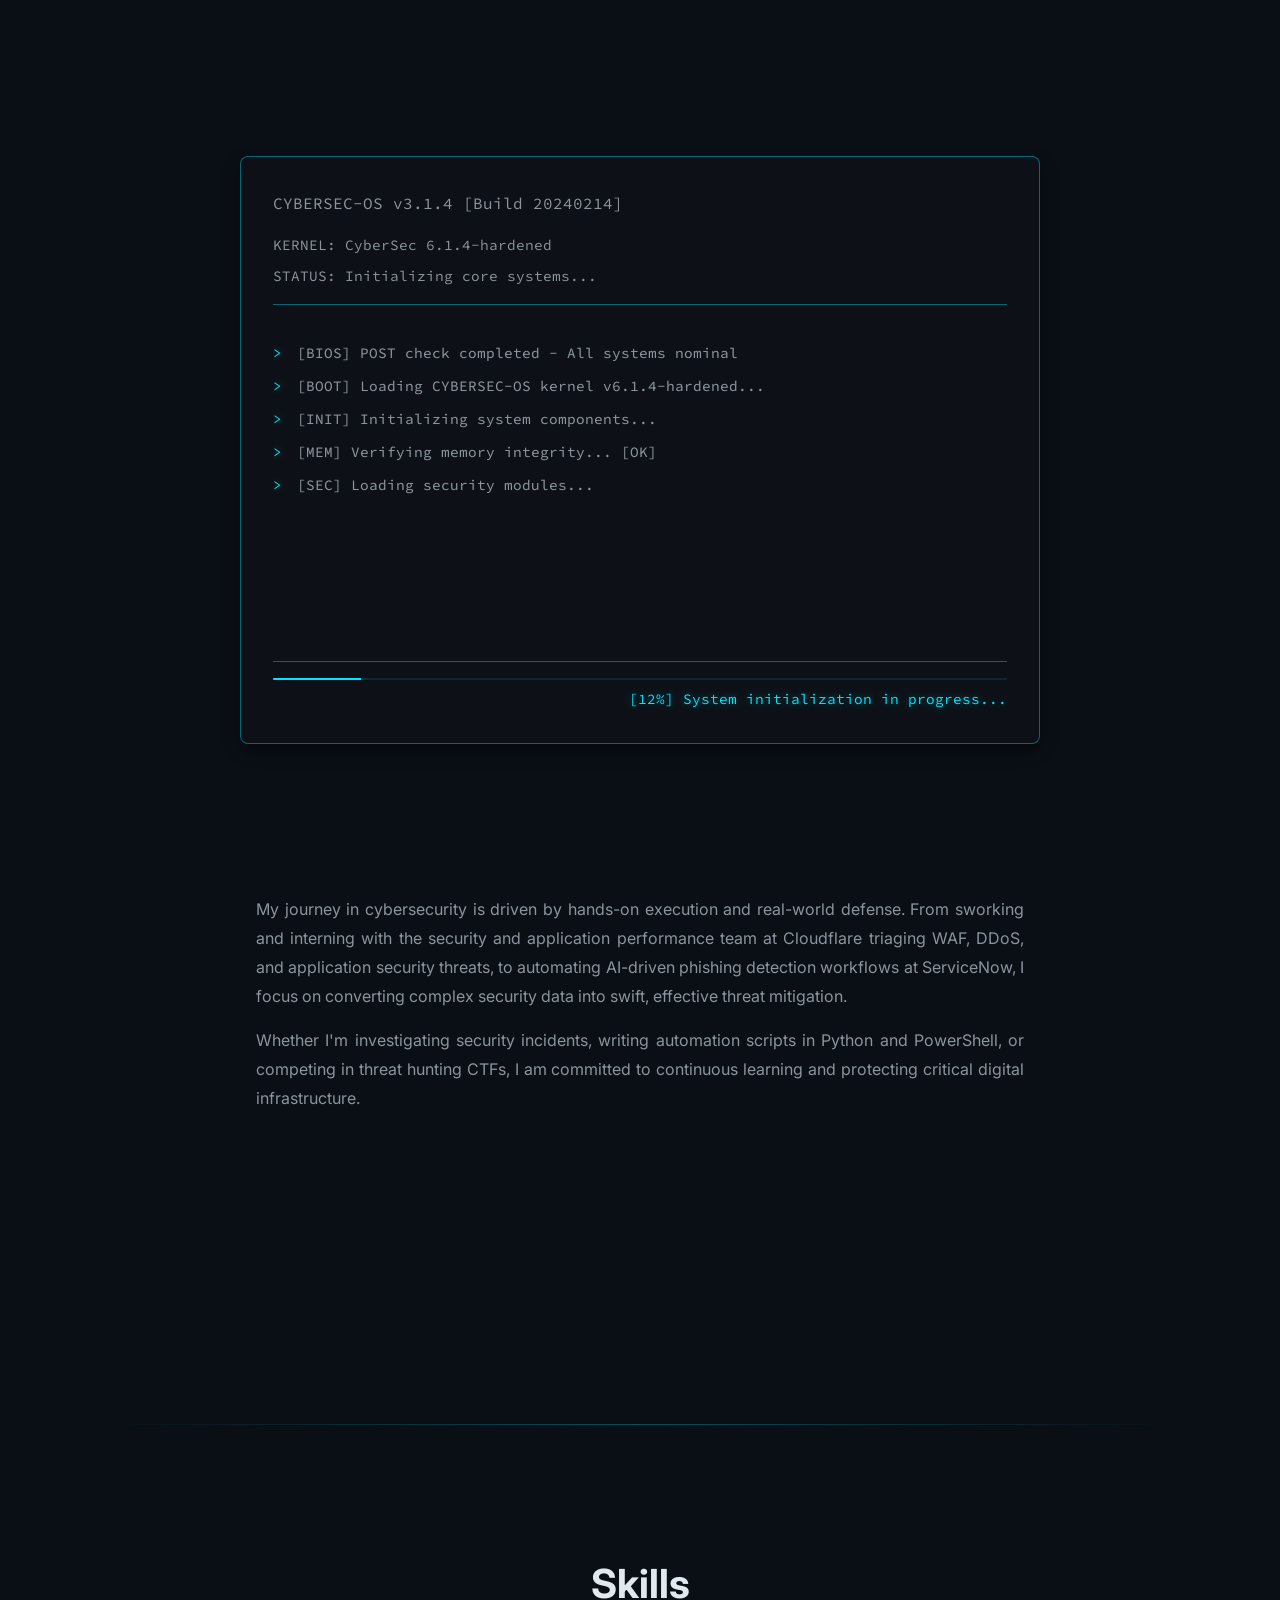
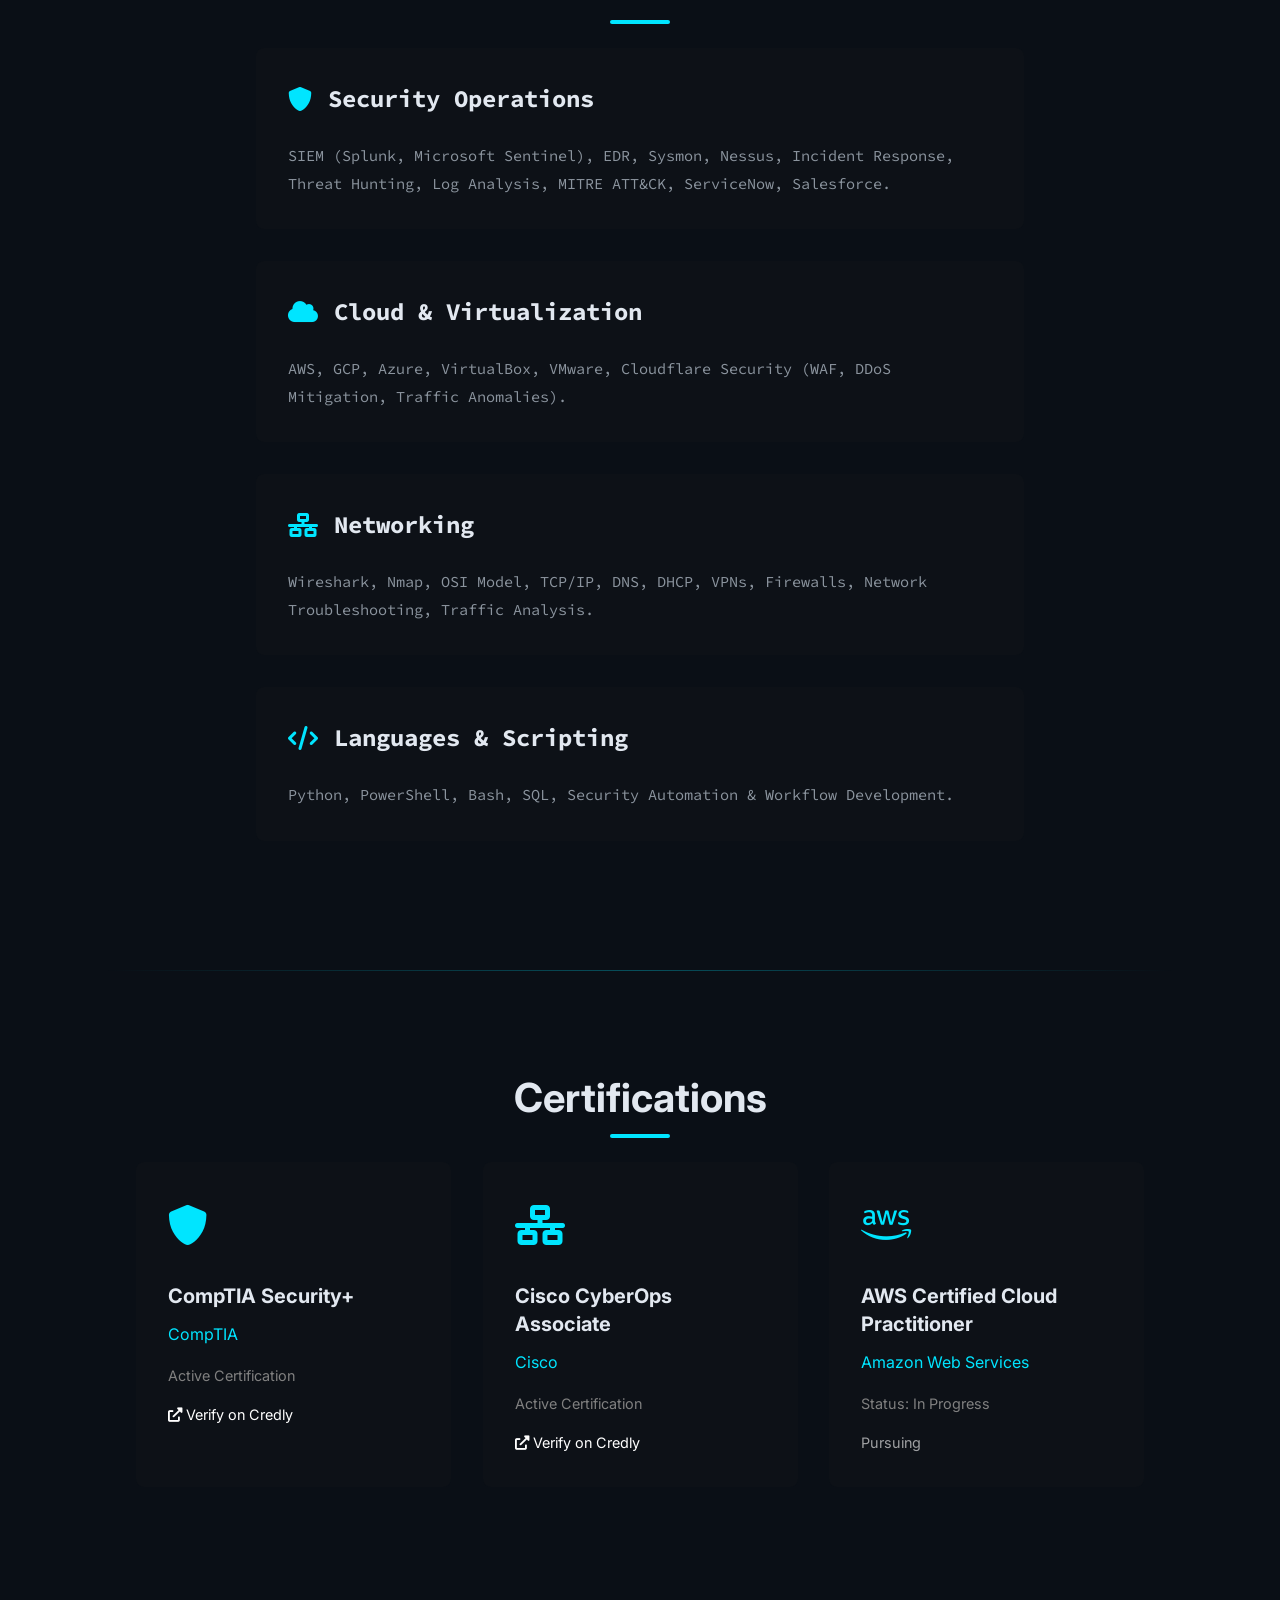
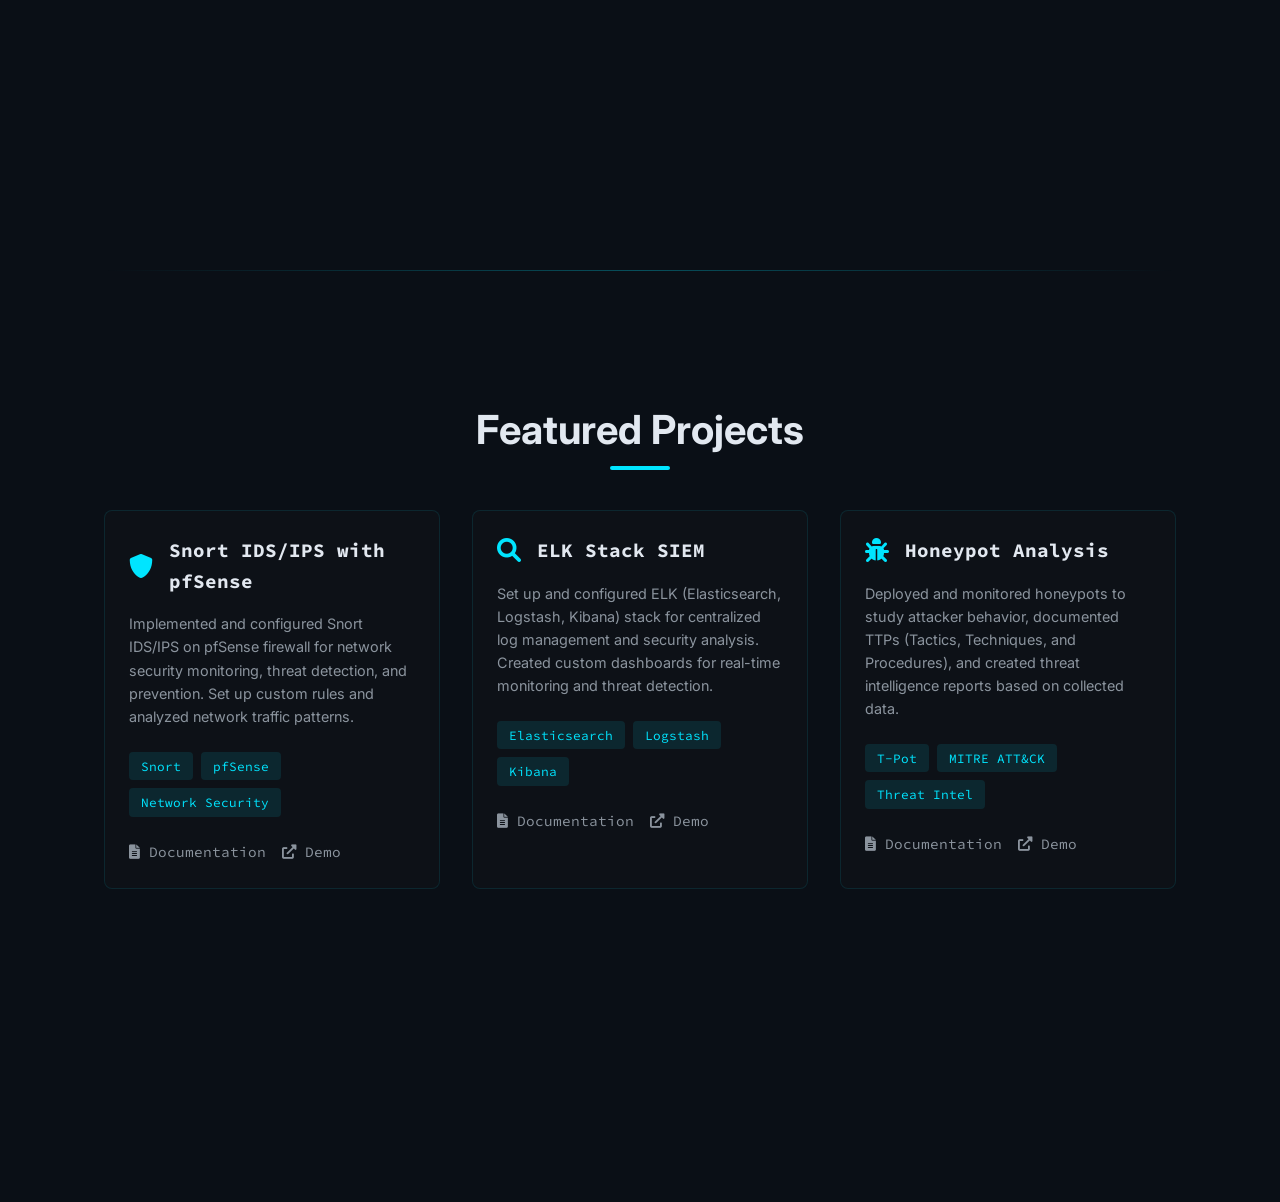
==== index.html @ 42a11c0a "Add files via upload" ====
<!DOCTYPE html>
<html lang="en">
<head>
    <meta charset="UTF-8">
    <meta name="viewport" content="width=device-width, initial-scale=1.0">
    <title>Cybersecurity Portfolio</title>
    <link rel="stylesheet" href="styles.css">
    <link rel="stylesheet" href="https://cdnjs.cloudflare.com/ajax/libs/font-awesome/6.0.0/css/all.min.css">
    <link href="https://fonts.googleapis.com/css2?family=Inter:wght@400;500;600;700&display=swap" rel="stylesheet">
    <link href="https://fonts.googleapis.com/css2?family=Source+Code+Pro:wght@400;600&display=swap" rel="stylesheet">
</head>
<body class="loading">
    <!-- Background Effects -->
    <div class="particles-background"></div>
    <canvas class="matrix-rain"></canvas>
    <div class="cyber-grid"></div>

    <!-- Boot Sequence -->
    <div id="boot-sequence" class="boot-sequence">
        <div class="boot-content">
            <div class="boot-header">
                <span class="terminal-text">CYBERSEC-OS v3.1.4 [Build 20240214]</span>
                <div class="system-info">
                    <span>KERNEL: CyberSec 6.1.4-hardened</span>
                    <span>STATUS: Initializing...</span>
                </div>
            </div>
            <div class="boot-log-container">
                <div class="boot-log">
                    <div class="log-entry">[BIOS] POST check completed - All systems nominal</div>
                    <div class="log-entry">[BOOT] Loading CYBERSEC-OS kernel v6.1.4-hardened...</div>
                    <div class="log-entry">[INIT] Initializing system components...</div>
                    <div class="log-entry">[MEM] Verifying memory integrity... [OK]</div>
                    <div class="log-entry">[SEC] Loading security modules...</div>
                    <div class="log-entry">[CRYPTO] Initializing AES-256-GCM encryption...</div>
                    <div class="log-entry">[CRYPTO] Loading quantum-resistant algorithms...</div>
                    <div class="log-entry">[NET] Establishing secure connection [Protocol: TLS 1.3]</div>
                    <div class="log-entry">[FIREWALL] Configuring defensive parameters...</div>
                    <div class="log-entry">[FIREWALL] Loading ruleset: PARANOID-LEVEL-3</div>
                    <div class="log-entry">[IDS] Starting Suricata engine v7.0.1...</div>
                    <div class="log-entry">[IDS] Loading custom detection rules...</div>
                    <div class="log-entry">[MONITOR] Initializing system monitoring...</div>
                    <div class="log-entry">[MONITOR] Starting resource tracking...</div>
                    <div class="log-entry">[AUTH] Verifying security credentials...</div>
                    <div class="log-entry">[AUTH] Loading 2FA module...</div>
                    <div class="log-entry">[SYS] Running security audit...</div>
                    <div class="log-entry">[SYS] Checking for vulnerabilities...</div>
                    <div class="log-entry success">[OK] No vulnerabilities detected</div>
                    <div class="log-entry success">[OK] Security protocols activated</div>
                    <div class="log-entry success">[OK] System ready for secure operations</div>
                </div>
            </div>
            <div class="boot-progress">
                <div class="progress-bar">
                    <div class="progress-fill"></div>
                </div>
                <span class="boot-progress-text">[0%] System initialization in progress...</span>
            </div>
        </div>
    </div>

    <!-- Navigation -->
    <nav class="navbar">
        <div class="nav-brand">cybersec@portfolio:~$</div>
        <button class="mobile-menu-btn">
            <i class="fas fa-bars"></i>
        </button>
        <div class="nav-links">
            <a href="#home" class="active">Home</a>
            <a href="#about">About</a>
            <a href="#skills">Skills</a>
            <a href="#certificates">Certificates</a>
            <a href="#projects">Projects</a>
        </div>
    </nav>

    <!-- Main Content -->
    <main>
<!-- Profile Section -->
        <section id="home" class="profile-section fade-in">
            <div class="photo-space"></div>
            <div class="profile-content">
                <p class="role-text">Hi, my name is</p>
                <h1 class="glitch-text" data-text="Raihan Ahmed">Raihan Ahmed</h1>
                <p class="subtitle">Security Enthusiast | Blue Team Specialist | Cyber Researcher</p>
                <div class="profile-social-links">
                    <a href="https://github.com/RaihanSAhmed" class="social-icon" target="_blank"><i class="fab fa-github"></i></a>
                    <a href="https://www.linkedin.com/in/raihan-ahmed-33610230b/" class="social-icon" target="_blank"><i class="fab fa-linkedin-in"></i></a>
                    <a href="mailto:raihan.ahmed@sjsu.edu" class="social-icon"><i class="fas fa-envelope"></i></a>
                </div>
            </div>
        </section>

<!-- About Section -->
        <section id="about" class="about-section section fade-in">
            <h2 class="section-title">About Me</h2>
            <div class="about-content">
                <p>
                    Hey there! I'm Raihan, a Management Information Systems student at San Jose State University specializing in Cybersecurity and Security Operations. I have a deep passion for understanding modern attack vectors, analyzing endpoint and network telemetry, and building proactive threat detection workflows.
                </p>
                <p>
                    My journey in cybersecurity is driven by hands-on execution and real-world defense. From sworking and interning with the security and application performance team at Cloudflare triaging WAF, DDoS, and application security threats, to automating AI-driven phishing detection workflows at ServiceNow, I focus on converting complex security data into swift, effective threat mitigation.
                </p>
                <p>
                    Whether I'm investigating security incidents, writing automation scripts in Python and PowerShell, or competing in threat hunting CTFs, I am committed to continuous learning and protecting critical digital infrastructure.
                </p>
            </div>
        </section>

<!-- Skills Section -->
        <section id="skills" class="skills-section section fade-in">
            <h2 class="section-title">Skills</h2>
            <div class="skills-container">
                <!-- Security Operations -->
                <div class="skill-category">
                    <div class="skill-header">
                        <i class="fas fa-shield-alt"></i>
                        <h3>Security Operations</h3>
                    </div>
                    <div class="skill-text">
                        SIEM (Splunk, Microsoft Sentinel), EDR, Sysmon, Nessus, Incident Response, Threat Hunting, Log Analysis, MITRE ATT&CK, ServiceNow, Salesforce.
                    </div>
                </div>

                <!-- Cloud & Virtualization -->
                <div class="skill-category">
                    <div class="skill-header">
                        <i class="fas fa-cloud"></i>
                        <h3>Cloud & Virtualization</h3>
                    </div>
                    <div class="skill-text">
                        AWS, GCP, Azure, VirtualBox, VMware, Cloudflare Security (WAF, DDoS Mitigation, Traffic Anomalies).
                    </div>
                </div>

                <!-- Networking & Security Controls -->
                <div class="skill-category">
                    <div class="skill-header">
                        <i class="fas fa-network-wired"></i>
                        <h3>Networking</h3>
                    </div>
                    <div class="skill-text">
                        Wireshark, Nmap, OSI Model, TCP/IP, DNS, DHCP, VPNs, Firewalls, Network Troubleshooting, Traffic Analysis.
                    </div>
                </div>

                <!-- Languages & Automation -->
                <div class="skill-category">
                    <div class="skill-header">
                        <i class="fas fa-code"></i>
                        <h3>Languages & Scripting</h3>
                    </div>
                    <div class="skill-text">
                        Python, PowerShell, Bash, SQL, Security Automation & Workflow Development.
                    </div>
                </div>
            </div>
        </section>

<!-- Certificates Section -->
        <section id="certificates" class="certificates-section section fade-in">
            <h2 class="section-title">Certifications</h2>
            <div class="certificates-grid">
                <!-- CompTIA Security+ -->
                <div class="certificate-card">
                    <div class="certificate-content">
                        <div class="cert-logo">
                            <i class="fas fa-shield-alt"></i>
                        </div>
                        <h3>CompTIA Security+</h3>
                        <p class="cert-issuer">CompTIA</p>
                        <p class="cert-details">
                            <span class="cert-date">Active Certification</span>
                        </p>
                        <a href="https://www.credly.com/badges/81225ea5-e4d3-40ef-8be3-0323964d34db/linked_in_profile" target="_blank" class="verify-link"><i class="fas fa-external-link-alt"></i> Verify on Credly</a>
                    </div>
                </div>

                <!-- Cisco CyberOps Associate -->
                <div class="certificate-card">
                    <div class="certificate-content">
                        <div class="cert-logo">
                            <i class="fas fa-network-wired"></i>
                        </div>
                        <h3>Cisco CyberOps Associate</h3>
                        <p class="cert-issuer">Cisco</p>
                        <p class="cert-details">
                            <span class="cert-date">Active Certification</span>
                        </p>
                        <a href="https://www.credly.com/badges/ace7ea4d-bdfe-4bfb-8a74-19ae3ed4d1b4/linked_in_profile" target="_blank" class="verify-link"><i class="fas fa-external-link-alt"></i> Verify on Credly</a>
                    </div>
                </div>

                <!-- AWS Cloud Practitioner -->
                <div class="certificate-card">
                    <div class="certificate-content">
                        <div class="cert-logo">
                            <i class="fab fa-aws"></i>
                        </div>
                        <h3>AWS Certified Cloud Practitioner</h3>
                        <p class="cert-issuer">Amazon Web Services</p>
                        <p class="cert-details">
                            <span class="cert-date">Status: In Progress</span>
                        </p>
                        <span class="verify-link" style="opacity: 0.6; cursor: default;">Pursuing</span>
                    </div>
                </div>
            </div>
        </section>
        <!-- Projects Section -->
        <section id="projects" class="projects-section section fade-in">
            <h2 class="section-title">Featured Projects</h2>
            <div class="projects-grid">
                <div class="project-card">
                    <div class="project-content">
                        <div class="project-header">
                            <i class="fas fa-shield-alt"></i>
                            <h3>Snort IDS/IPS with pfSense</h3>
                        </div>
                        <p>Implemented and configured Snort IDS/IPS on pfSense firewall for network security monitoring, threat detection, and prevention. Set up custom rules and analyzed network traffic patterns.</p>
                        <div class="project-tech">
                            <span>Snort</span>
                            <span>pfSense</span>
                            <span>Network Security</span>
                        </div>
                        <div class="project-links">
                            <a href="#" class="project-link"><i class="fas fa-file-alt"></i> Documentation</a>
                            <a href="#" class="project-link"><i class="fas fa-external-link-alt"></i> Demo</a>
                        </div>
                    </div>
                </div>

                <div class="project-card">
                    <div class="project-content">
                        <div class="project-header">
                            <i class="fas fa-search"></i>
                            <h3>ELK Stack SIEM</h3>
                        </div>
                        <p>Set up and configured ELK (Elasticsearch, Logstash, Kibana) stack for centralized log management and security analysis. Created custom dashboards for real-time monitoring and threat detection.</p>
                        <div class="project-tech">
                            <span>Elasticsearch</span>
                            <span>Logstash</span>
                            <span>Kibana</span>
                        </div>
                        <div class="project-links">
                            <a href="#" class="project-link"><i class="fas fa-file-alt"></i> Documentation</a>
                            <a href="#" class="project-link"><i class="fas fa-external-link-alt"></i> Demo</a>
                        </div>
                    </div>
                </div>

                <div class="project-card">
                    <div class="project-content">
                        <div class="project-header">
                            <i class="fas fa-bug"></i>
                            <h3>Honeypot Analysis</h3>
                        </div>
                        <p>Deployed and monitored honeypots to study attacker behavior, documented TTPs (Tactics, Techniques, and Procedures), and created threat intelligence reports based on collected data.</p>
                        <div class="project-tech">
                            <span>T-Pot</span>
                            <span>MITRE ATT&CK</span>
                            <span>Threat Intel</span>
                        </div>
                        <div class="project-links">
                            <a href="#" class="project-link"><i class="fas fa-file-alt"></i> Documentation</a>
                            <a href="#" class="project-link"><i class="fas fa-external-link-alt"></i> Demo</a>
                        </div>
                    </div>
                </div>
            </div>
        </section>
    </main>

    <script src="script.js"></script>
</body>
</html>
---- styles.css ----
:root {
    --bg-primary: #0a0f16;
    --bg-secondary: #0d1117;
    --text-primary: #e2e8f0;
    --text-secondary: #8b949e;
    --accent-primary: #00e5ff;
    --accent-secondary: #40e9ff;
    --terminal-cyan: #00e5ff;
    --terminal-cyan-rgb: 0, 229, 255;
    --terminal-red: #f85149;
    --font-mono: 'Source Code Pro', monospace;
    --font-sans: 'Inter', sans-serif;
}

* {
    margin: 0;
    padding: 0;
    box-sizing: border-box;
    backface-visibility: hidden;
    -webkit-font-smoothing: antialiased;
}

body {
    background-color: var(--bg-primary);
    color: var(--text-primary);
    font-family: var(--font-sans);
    line-height: 1.6;
    overflow-x: hidden;
}

/* Boot Sequence */
.boot-sequence {
    position: fixed;
    top: 0;
    left: 0;
    width: 100%;
    height: 100%;
    background-color: var(--bg-primary);
    z-index: 9999;
    display: flex;
    justify-content: center;
    align-items: center;
    opacity: 1;
    transition: opacity 0.5s ease-out;
    font-family: var(--font-mono);
}

.boot-sequence.hidden {
    opacity: 0;
    pointer-events: none;
}

.boot-content {
    background-color: var(--bg-secondary);
    padding: 2rem;
    border-radius: 8px;
    width: 90%;
    max-width: 800px;
    box-shadow: 0 8px 16px rgba(0, 0, 0, 0.4);
    border: 1px solid rgba(0, 229, 255, 0.4);
    position: relative;
}

.boot-header {
    margin-bottom: 1.5rem;
    color: var(--terminal-cyan);
    border-bottom: 1px solid rgba(0, 229, 255, 0.4);
    padding-bottom: 1rem;
    background-color: var(--bg-secondary);
    position: relative;
    z-index: 3;
}

.system-info {
    margin-top: 1rem;
    display: flex;
    flex-direction: column;
    gap: 0.5rem;
    color: var(--text-secondary);
    font-size: 0.9rem;
}

.boot-log-container {
    position: relative;
    height: 300px;
    margin-bottom: 1.5rem;
    overflow: hidden;
    background-color: var(--bg-secondary);
}

.boot-log {
    position: absolute;
    top: 0;
    left: 0;
    width: 100%;
    transition: transform 0.3s ease-out;
    padding: 0.5rem 0;
}

.log-entry {
    color: var(--text-secondary);
    padding: 0.4rem 0;
    opacity: 0;
    transform: translateY(10px);
    font-size: 0.9rem;
    white-space: pre;
    line-height: 1.4;
    position: relative;
    padding-left: 1.5rem;
    text-shadow: 0 0 1px rgba(139, 148, 158, 0.2);
    background-color: var(--bg-secondary);
}

.log-entry::before {
    content: '>';
    position: absolute;
    left: 0;
    color: var(--terminal-cyan);
    text-shadow: 0 0 8px rgba(0, 229, 255, 0.4);
}

.log-entry.success {
    color: var(--terminal-cyan);
    text-shadow: 0 0 8px rgba(0, 229, 255, 0.2);
}

.log-entry.error {
    color: var(--terminal-red);
    text-shadow: 0 0 8px rgba(248, 81, 73, 0.2);
}

.log-entry.visible {
    opacity: 1;
    transform: translateY(0);
    transition: opacity 0.3s ease-out, transform 0.3s ease-out;
}

.boot-progress {
    margin-top: 2rem;
    border-top: 1px solid rgba(0, 229, 255, 0.4);
    padding-top: 1rem;
    background-color: var(--bg-secondary);
    position: relative;
    z-index: 3;
}

.progress-bar {
    width: 100%;
    height: 2px;
    background-color: rgba(0, 229, 255, 0.1);
    border-radius: 1px;
    overflow: hidden;
    margin-bottom: 0.5rem;
}

.progress-fill {
    width: 0%;
    height: 100%;
    background: var(--terminal-cyan);
    box-shadow: 0 0 10px var(--terminal-cyan);
    transition: width 0.3s ease-out;
}

.boot-progress-text {
    color: var(--terminal-cyan);
    font-size: 0.9rem;
    display: block;
    text-align: right;
    text-shadow: 0 0 8px rgba(0, 229, 255, 0.4);
}

/* Loading State */
.loading {
    overflow: hidden;
}

.loading .navbar,
.loading .nav-links,
.loading .nav-brand {
    display: none !important;
    opacity: 0 !important;
    visibility: hidden !important;
}

/* Navigation */
.navbar {
    position: fixed;
    top: 0;
    left: 0;
    width: 100%;
    padding: 1.5rem 2rem;
    background-color: rgba(17, 24, 39, 0.95);
    backdrop-filter: blur(8px);
    z-index: 1000;
    transition: opacity 0.3s ease, transform 0.3s ease;
    display: flex;
    justify-content: space-between;
    align-items: center;
    opacity: 0;
    visibility: hidden;
}

.navbar.visible {
    opacity: 1;
    visibility: visible;
}

.nav-brand {
    font-family: var(--font-mono);
    color: var(--terminal-cyan);
    font-size: 1.1rem;
    font-weight: 600;
}

/* Side Links */
.side-links {
    width: 100%;
    display: flex;
    justify-content: center;
    gap: 2rem;
    padding: 2rem;
    margin-top: 4rem;
    background-color: var(--bg-secondary);
    border-radius: 8px;
}

.social-icon {
    color: var(--text-secondary);
    font-size: 1.5rem;
    transition: color 0.3s ease, transform 0.3s ease;
}

.social-icon:hover {
    color: var(--accent-primary);
    transform: translateY(-2px);
}

/* Main Content */
main {
    padding: 6rem 2rem 2rem;
    max-width: 1200px;
    margin: 0 auto;
}

/* Profile Section */
.profile-section {
    display: flex;
    justify-content: flex-start;
    align-items: center;
    min-height: auto;
    padding: 8rem 4rem;
    position: relative;
    gap: 3rem;
    opacity: 1;
    transform: none;
}

.photo-space {
    width: 150px;
    height: 150px;
    border-radius: 50%;
    background: var(--bg-secondary);
    border: 2px solid var(--terminal-cyan);
    position: static;
    flex-shrink: 0;
    opacity: 1;
    transform: none;
}

.profile-content {
    max-width: 600px;
    text-align: left;
    opacity: 1;
    transform: none;
}

.role-text {
    color: var(--accent-primary);
    font-family: var(--font-mono);
    font-size: 0.9rem;
    margin: 0.5rem 0;
}

.glitch-text {
    font-size: 2.5rem;
    font-weight: 700;
    color: var(--text-primary);
    margin-bottom: 0.5rem;
    position: relative;
    line-height: 1;
    text-align: left;
    white-space: nowrap;
    opacity: 1 !important;
    transform: none !important;
}

.subtitle {
    color: var(--text-secondary);
    font-size: 1.1rem;
    margin-bottom: 0.5rem;
    text-align: left;
    opacity: 1 !important;
    transform: none !important;
}

.tagline {
    color: var(--text-secondary);
    font-size: 0.9rem;
    margin: 0.5rem 0 1rem;
    font-family: var(--mono-font);
    opacity: 0.9;
    text-align: left;
    opacity: 1 !important;
    transform: none !important;
}

.terminal-text {
    font-family: var(--font-mono);
    color: var(--text-secondary);
    font-size: 1rem;
    line-height: 1.8;
}

/* About Section */
.about-section {
    padding-top: 80px;
    opacity: 1;
    transform: none;
}

.section-title {
    font-size: 2.5rem;
    font-weight: 700;
    color: var(--text-primary);
    margin-bottom: 2rem;
    position: relative;
    text-align: center;
    opacity: 1;
    transform: none;
    padding-top: 2rem;
}

.section {
    padding: 6rem 2rem;
    min-height: 100vh;
    position: relative;
    opacity: 1;
    transform: none;
}

.about-section .section-title {
    opacity: 1;
    transform: none;
    margin-bottom: 3rem;
}

.section-title::before {
    content: '';
    position: absolute;
    left: 50%;
    bottom: -0.5rem;
    width: 60px;
    height: 4px;
    background: var(--accent-primary);
    border-radius: 2px;
    transform: translateX(-50%);
}

.about-content {
    max-width: 800px;
    margin: 0 auto;
    color: var(--text-secondary);
    text-align: justify;
    padding: 0 1rem;
    opacity: 1;
    transform: none;
}

.about-content p {
    margin-bottom: 1rem;
    line-height: 1.8;
}

/* Skills and Certificates Layout */
.skills-certs-container {
    display: grid;
    grid-template-columns: 1fr 1fr;
    gap: 2rem;
    padding: 4rem 0;
}

.skills-section, .certificates-section {
    padding: 0;
}

.certificates-grid {
    display: grid;
    grid-template-columns: repeat(3, 1fr);
    gap: 2rem;
    max-width: 1200px;
    margin: 0 auto;
}

/* Responsive Design */
@media (max-width: 768px) {
    .profile-section {
        flex-direction: column;
        align-items: center;
        padding: 6rem 1rem 2rem;
        gap: 2rem;
    }

    .photo-space {
        margin: 0;
    }

    .profile-content {
        text-align: center;
    }

    .glitch-text {
        font-size: 2rem;
        white-space: normal;
        word-wrap: break-word;
    }

    .side-links {
        width: 100%;
        flex-direction: row;
        justify-content: center;
        gap: 2rem;
        padding: 1.5rem;
        margin-top: 3rem;
        background-color: var(--bg-secondary);
        border-radius: 8px;
    }
    
    .skills-certs-container {
        padding: 2rem 0;
    }

    .section {
        padding: 4rem 1.5rem;
    }
    
    .section-title {
        font-size: 2rem;
        margin-bottom: 1.5rem;
    }
    
    .about-section {
        padding-top: 60px;
    }

    /* Add padding to main content to prevent overlap with fixed bottom bar */
    main {
        padding-bottom: 2rem;
    }

    /* Ensure content is not hidden behind the fixed bottom bar */
    .section:last-child {
        margin-bottom: 0;
    }
}

@media screen and (max-width: 480px) {
    .side-links {
        padding: 1rem;
        gap: 1.5rem;
        margin-top: 2rem;
    }
}

/* Animations */
@keyframes fadeIn {
    from {
        opacity: 0;
        transform: translateY(20px);
    }
    to {
        opacity: 1;
        transform: translateY(0);
    }
}

.fade-in {
    animation: fadeIn 0.6s ease-out forwards;
}

/* Glitch Effect */
.glitch-text.glitch {
    animation: glitch 0.5s cubic-bezier(.25, .46, .45, .94) both infinite;
}

@keyframes glitch {
    0% {
        transform: translate(0);
    }
    20% {
        transform: translate(-2px, 2px);
    }
    40% {
        transform: translate(-2px, -2px);
    }
    60% {
        transform: translate(2px, 2px);
    }
    80% {
        transform: translate(2px, -2px);
    }
    100% {
        transform: translate(0);
    }
}

.glitch-text.glitch::before,
.glitch-text.glitch::after {
    content: attr(data-text);
    position: absolute;
    top: 0;
    left: 0;
    width: 100%;
    height: 100%;
}

.glitch-text.glitch::before {
    left: 2px;
    text-shadow: -2px 0 var(--accent-primary);
    clip: rect(24px, 550px, 90px, 0);
    animation: glitch-anim 5s infinite linear alternate-reverse;
}

.glitch-text.glitch::after {
    left: -2px;
    text-shadow: -2px 0 var(--terminal-cyan);
    clip: rect(85px, 550px, 140px, 0);
    animation: glitch-anim2 1s infinite linear alternate-reverse;
}

@keyframes glitch-anim {
    0% {
        clip: rect(42px, 9999px, 44px, 0);
    }
    20% {
        clip: rect(12px, 9999px, 59px, 0);
    }
    40% {
        clip: rect(48px, 9999px, 29px, 0);
    }
    60% {
        clip: rect(73px, 9999px, 61px, 0);
    }
    80% {
        clip: rect(6px, 9999px, 92px, 0);
    }
    100% {
        clip: rect(25px, 9999px, 85px, 0);
    }
}

@keyframes glitch-anim2 {
    0% {
        clip: rect(65px, 9999px, 119px, 0);
    }
    20% {
        clip: rect(82px, 9999px, 73px, 0);
    }
    40% {
        clip: rect(128px, 9999px, 78px, 0);
    }
    60% {
        clip: rect(78px, 9999px, 52px, 0);
    }
    80% {
        clip: rect(17px, 9999px, 31px, 0);
    }
    100% {
        clip: rect(24px, 9999px, 13px, 0);
    }
}

/* Additional sections can be added following the same pattern */

/* Navigation Links */
.nav-links {
    display: flex;
    gap: 2rem;
}

.nav-links a {
    color: var(--text-secondary);
    text-decoration: none;
    font-size: 0.9rem;
    font-family: var(--font-mono);
    transition: color 0.3s ease;
    position: relative;
    padding: 0.5rem 0;
}

.nav-links a::after {
    content: '';
    position: absolute;
    bottom: -2px;
    left: 0;
    width: 0;
    height: 2px;
    background-color: var(--terminal-cyan);
    transition: width 0.3s ease;
}

.nav-links a:hover {
    color: var(--terminal-cyan);
}

.nav-links a:hover::after {
    width: 100%;
}

.nav-links a.active {
    color: var(--terminal-cyan);
}

.nav-links a.active::after {
    width: 100%;
}

/* Skills Section */
.skills-section {
    padding: 6rem 0;
}

.skills-container {
    max-width: 800px;
    margin: 0 auto;
    padding: 0 1rem;
}

.skill-category {
    background: var(--bg-secondary);
    border-radius: 8px;
    padding: 2rem;
    margin-bottom: 2rem;
}

.skill-header {
    display: flex;
    align-items: center;
    gap: 1rem;
    margin-bottom: 1.5rem;
}

.skill-header i {
    font-size: 1.5rem;
    color: var(--terminal-cyan);
}

.skill-header h3 {
    color: var(--text-primary);
    font-size: 1.5rem;
    font-family: var(--font-mono);
    margin: 0;
}

.skill-text {
    color: var(--text-secondary);
    font-family: var(--font-mono);
    line-height: 1.8;
    font-size: 0.95rem;
}

/* Add a subtle hover effect */
.skill-category:hover {
    transform: translateY(-2px);
    transition: transform 0.3s ease;
}

@media (max-width: 768px) {
    .skills-container {
        padding: 0 1rem;
    }
    
    .skill-category {
        padding: 1.5rem;
    }
    
    .skill-header h3 {
        font-size: 1.2rem;
    }
    
    .skill-text {
        font-size: 0.9rem;
    }
}

/* Projects Section */
.projects-section {
    padding: 6rem 0;
}

.projects-grid {
    display: grid;
    grid-template-columns: repeat(auto-fit, minmax(300px, 1fr));
    gap: 2rem;
    margin-top: 3rem;
}

.project-card {
    background: var(--bg-secondary);
    border-radius: 8px;
    border: 1px solid rgba(0, 229, 255, 0.1);
    transition: transform 0.3s ease, border-color 0.3s ease;
    overflow: hidden;
}

.project-card:hover {
    transform: translateY(-5px);
    border-color: rgba(0, 229, 255, 0.4);
}

.project-content {
    padding: 1.5rem;
}

.project-header {
    display: flex;
    align-items: center;
    gap: 1rem;
    margin-bottom: 1rem;
}

.project-header i {
    color: var(--terminal-cyan);
    font-size: 1.5rem;
}

.project-header h3 {
    color: var(--text-primary);
    font-size: 1.2rem;
    font-family: var(--font-mono);
}

.project-content p {
    color: var(--text-secondary);
    margin-bottom: 1.5rem;
    font-size: 0.9rem;
    line-height: 1.6;
}

.project-tech {
    display: flex;
    flex-wrap: wrap;
    gap: 0.5rem;
    margin-bottom: 1.5rem;
}

.project-tech span {
    background: rgba(0, 229, 255, 0.1);
    color: var(--terminal-cyan);
    padding: 0.25rem 0.75rem;
    border-radius: 4px;
    font-size: 0.8rem;
    font-family: var(--font-mono);
}

.project-links {
    display: flex;
    gap: 1rem;
}

.project-link {
    color: var(--text-secondary);
    text-decoration: none;
    font-size: 0.9rem;
    font-family: var(--font-mono);
    transition: color 0.3s ease;
}

.project-link:hover {
    color: var(--terminal-cyan);
}

/* Certificates Section */
.certificates-section {
    padding: 4rem 2rem;
}

.certificate-card {
    background: var(--bg-secondary);
    border-radius: 8px;
    padding: 2rem;
    transition: transform 0.3s ease;
}

.certificate-card:hover {
    transform: translateY(-5px);
}

.cert-logo {
    font-size: 2.5rem;
    color: var(--terminal-cyan);
    margin-bottom: 1.5rem;
}

.certificate-content h3 {
    color: var(--text-primary);
    font-size: 1.25rem;
    margin-bottom: 0.75rem;
    line-height: 1.4;
}

.cert-issuer {
    color: var(--terminal-cyan);
    font-size: 1rem;
    margin-bottom: 1rem;
}

.cert-details {
    display: flex;
    flex-direction: column;
    gap: 0.5rem;
    color: #808080;
    font-family: var(--mono-font);
    font-size: 0.9rem;
}

.cert-id, .cert-date {
    color: #808080;
}

.verify-link {
    display: inline-block;
    margin-top: 1rem;
    color: #fff;
    text-decoration: none;
    font-size: 0.9rem;
    transition: color 0.3s ease;
}

.verify-link:hover {
    color: var(--terminal-cyan);
}

@media (max-width: 1024px) {
    .certificates-grid {
        grid-template-columns: repeat(2, 1fr);
    }
}

@media (max-width: 768px) {
    .certificates-grid {
        grid-template-columns: 1fr;
    }
    
    .certificate-card {
        padding: 1.5rem;
    }
}

/* Mobile Menu Button */
.mobile-menu-btn {
    display: none;
    background: none;
    border: none;
    color: var(--text-primary);
    font-size: 1.5rem;
    cursor: pointer;
    padding: 0.5rem;
}

/* Mobile Responsiveness Fixes */
@media screen and (max-width: 768px) {
    /* Profile section mobile fixes */
    .profile-section {
        padding: 2rem 1rem 1rem;
        text-align: center;
        min-height: auto;
        gap: 1rem;
    }

    .profile-content {
        width: 100%;
        max-width: 100%;
        padding: 0;
    }

    .glitch-text {
        font-size: 2rem;
        white-space: normal;
        word-wrap: break-word;
        text-align: center;
        line-height: 1.2;
        margin-bottom: 0.5rem;
    }

    .subtitle {
        font-size: 1rem;
        text-align: center;
        margin: 0.5rem 0;
    }

    .profile-social-links {
        justify-content: center;
        margin-top: 1rem;
        gap: 1.5rem;
    }

    .profile-social-links .social-icon {
        font-size: 1.5rem;
    }

    /* Section spacing fixes */
    .section {
        padding: 3rem 1rem;
    }

    main {
        padding: 4rem 1rem 1rem;
    }

    .section-title {
        font-size: 1.75rem;
        margin-bottom: 1.5rem;
        padding-top: 1rem;
    }

    /* Card spacing fixes */
    .skill-category,
    .certificate-card,
    .project-card {
        padding: 1.25rem;
        margin-bottom: 1rem;
    }

    .skills-container,
    .certificates-grid,
    .projects-grid {
        gap: 1rem;
    }

    /* About section spacing */
    .about-section {
        padding-top: 2rem;
    }

    .about-content {
        padding: 0;
    }
}

/* Extra small devices */
@media screen and (max-width: 480px) {
    .profile-section {
        padding: 2rem 0.75rem 1rem;
    }

    .glitch-text {
        font-size: 1.75rem;
        line-height: 1.2;
        margin-bottom: 0.5rem;
    }

    .subtitle {
        font-size: 0.9rem;
        line-height: 1.4;
        margin: 0.5rem 0;
    }

    .profile-social-links {
        gap: 1.25rem;
        margin-top: 1rem;
    }

    .profile-social-links .social-icon {
        font-size: 1.3rem;
    }

    .section {
        padding: 2rem 0.75rem;
    }

    main {
        padding: 3rem 0.75rem 1rem;
    }

    .section-title {
        font-size: 1.5rem;
        margin-bottom: 1.25rem;
    }
}

/* Small devices (landscape phones) */
@media (min-width: 576px) and (max-width: 767px) {
    .projects-grid,
    .certificates-grid {
        grid-template-columns: repeat(auto-fit, minmax(250px, 1fr));
    }
}

/* Medium devices (tablets) */
@media (min-width: 768px) and (max-width: 991px) {
    .projects-grid,
    .certificates-grid {
        grid-template-columns: repeat(2, 1fr);
    }
}

/* Large devices (desktops) */
@media (min-width: 992px) {
    main {
        padding: 6rem 4rem 2rem;
    }
}

/* Extra large devices */
@media (min-width: 1200px) {
    .projects-grid,
    .certificates-grid {
        grid-template-columns: repeat(3, 1fr);
    }
}

.skill-list {
    display: grid;
    grid-template-columns: repeat(auto-fit, minmax(200px, 1fr));
    gap: 1rem;
    margin-top: 1.5rem;
}

.skill-name {
    background: var(--bg-secondary);
    padding: 1rem;
    border-radius: 4px;
    color: var(--text-primary);
    font-family: var(--mono-font);
    text-align: center;
    transition: transform 0.3s ease, background-color 0.3s ease;
}

.skill-name:hover {
    transform: translateY(-2px);
    background-color: rgba(0, 229, 255, 0.1);
}

/* Background Animation */
.particles-background {
    position: fixed;
    top: 0;
    left: 0;
    width: 100%;
    height: 100%;
    z-index: -1;
    background: var(--bg-primary);
    overflow: hidden;
}

.particle {
    position: absolute;
    background: var(--terminal-cyan);
    opacity: 0.1;
    border-radius: 50%;
    pointer-events: none;
}

/* Scroll Animations */
.fade-in {
    opacity: 0;
    transform: translateY(20px);
    transition: opacity 0.6s ease-out, transform 0.6s ease-out;
}

.fade-in.visible {
    opacity: 1;
    transform: translateY(0);
}

/* Section Enhancements */
.section {
    position: relative;
    overflow: hidden;
}

.section::before {
    content: '';
    position: absolute;
    top: 0;
    left: 0;
    width: 100%;
    height: 1px;
    background: linear-gradient(90deg, transparent, var(--terminal-cyan), transparent);
    opacity: 0.3;
}

/* Glow Effects */
.skill-category:hover,
.certificate-card:hover,
.project-card:hover {
    box-shadow: 0 0 20px rgba(var(--terminal-cyan-rgb), 0.1);
    transform: translateY(-2px);
    transition: all 0.3s ease;
}

/* Matrix Rain Effect */
.matrix-rain {
    position: fixed;
    top: 0;
    left: 0;
    width: 100%;
    height: 100%;
    z-index: -2;
    opacity: 0.03;
    pointer-events: none;
}

/* Cyber Grid */
.cyber-grid {
    position: fixed;
    top: 0;
    left: 0;
    width: 100%;
    height: 100%;
    background-image: 
        linear-gradient(rgba(var(--terminal-cyan-rgb), 0.03) 1px, transparent 1px),
        linear-gradient(90deg, rgba(var(--terminal-cyan-rgb), 0.03) 1px, transparent 1px);
    background-size: 50px 50px;
    z-index: -1;
    pointer-events: none;
}

/* Enhanced Section Transitions */
.section {
    transition: transform 0.6s ease-out;
}

.section.active {
    transform: scale(1);
}

.section:not(.active) {
    transform: scale(0.98);
}

/* Smooth Scroll Behavior */
html {
    scroll-behavior: smooth;
}

/* Custom Scrollbar */
::-webkit-scrollbar {
    width: 8px;
}

::-webkit-scrollbar-track {
    background: var(--bg-secondary);
}

::-webkit-scrollbar-thumb {
    background: var(--terminal-cyan);
    border-radius: 4px;
}

::-webkit-scrollbar-thumb:hover {
    background: rgba(var(--terminal-cyan-rgb), 0.8);
}

/* Section Scroll Animations */
@keyframes slideFromLeft {
    from {
        opacity: 0;
        transform: translateX(-50px);
    }
    to {
        opacity: 1;
        transform: translateX(0);
    }
}

@keyframes slideFromRight {
    from {
        opacity: 0;
        transform: translateX(50px);
    }
    to {
        opacity: 1;
        transform: translateX(0);
    }
}

@keyframes fadeInUp {
    from {
        opacity: 0;
        transform: translateY(30px);
    }
    to {
        opacity: 1;
        transform: translateY(0);
    }
}

@keyframes scaleIn {
    from {
        opacity: 0;
        transform: scale(0.95);
    }
    to {
        opacity: 1;
        transform: scale(1);
    }
}

/* Initial states */
.fade-in,
.skill-category,
.certificate-card,
.project-card {
    opacity: 0;
    will-change: transform, opacity;
}

/* Animation classes */
.profile-section .photo-space {
    opacity: 0;
    transform: scale(0.95);
    transition: opacity 0.6s ease-out, transform 0.6s ease-out;
}

.profile-section .profile-content {
    opacity: 0;
    transform: translateX(30px);
    transition: opacity 0.6s ease-out, transform 0.6s ease-out;
}

.about-section .about-content {
    opacity: 0;
    transform: translateY(30px);
    transition: opacity 0.6s ease-out, transform 0.6s ease-out;
}

.skill-category {
    opacity: 0;
    transform: translateX(-30px);
    transition: opacity 0.6s ease-out, transform 0.6s ease-out;
}

.certificate-card {
    opacity: 0;
    transform: scale(0.95);
    transition: opacity 0.6s ease-out, transform 0.6s ease-out;
}

.project-card {
    opacity: 0;
    transform: translateY(30px);
    transition: opacity 0.6s ease-out, transform 0.6s ease-out;
}

/* Visible states */
.visible {
    opacity: 1 !important;
    transform: none !important;
}

/* Staggered animations for cards */
.skills-section .skill-category:nth-child(1) { transition-delay: 0.1s; }
.skills-section .skill-category:nth-child(2) { transition-delay: 0.2s; }
.skills-section .skill-category:nth-child(3) { transition-delay: 0.3s; }

.certificates-section .certificate-card:nth-child(1) { transition-delay: 0.1s; }
.certificates-section .certificate-card:nth-child(2) { transition-delay: 0.2s; }
.certificates-section .certificate-card:nth-child(3) { transition-delay: 0.3s; }

.projects-section .project-card:nth-child(1) { transition-delay: 0.1s; }
.projects-section .project-card:nth-child(2) { transition-delay: 0.2s; }
.projects-section .project-card:nth-child(3) { transition-delay: 0.3s; }

/* Section titles animation */
.section-title {
    opacity: 0;
    transform: translateY(20px);
    transition: opacity 0.6s ease-out, transform 0.6s ease-out;
}

.section.visible .section-title {
    opacity: 1;
    transform: none;
}

/* Ensure animations play smoothly */
* {
    backface-visibility: hidden;
    -webkit-font-smoothing: antialiased;
}

/* Override any fade-in effects for these sections */
.profile-section.fade-in,
.about-section.fade-in,
.profile-content.fade-in,
.about-content.fade-in {
    opacity: 1 !important;
    transform: none !important;
    transition: none !important;
}

.profile-section .photo-space,
.profile-section .profile-content,
.about-section .about-content {
    opacity: 1 !important;
    transform: none !important;
    transition: none !important;
}

/* Ensure text is visible */
.glitch-text,
.subtitle,
.role-text,
.tagline {
    opacity: 1 !important;
    transform: none !important;
}

/* Override any fade effects for section titles */
.section.fade-in .section-title,
.skills-section .section-title,
.projects-section .section-title,
.certificates-section .section-title {
    opacity: 1 !important;
    transform: none !important;
    transition: none !important;
    visibility: visible !important;
}

/* Section container visibility */
.skills-section,
.projects-section,
.certificates-section {
    opacity: 1 !important;
    visibility: visible !important;
}

.profile-social-links {
    display: flex;
    gap: 1.5rem;
    margin-top: 1.5rem;
}

.profile-social-links .social-icon {
    color: var(--text-secondary);
    font-size: 1.3rem;
    transition: color 0.3s ease, transform 0.3s ease;
}

.profile-social-links .social-icon:hover {
    color: var(--accent-primary);
    transform: translateY(-2px);
}

@media (max-width: 768px) {
    .profile-social-links {
        justify-content: center;
        margin-top: 1.25rem;
    }
}
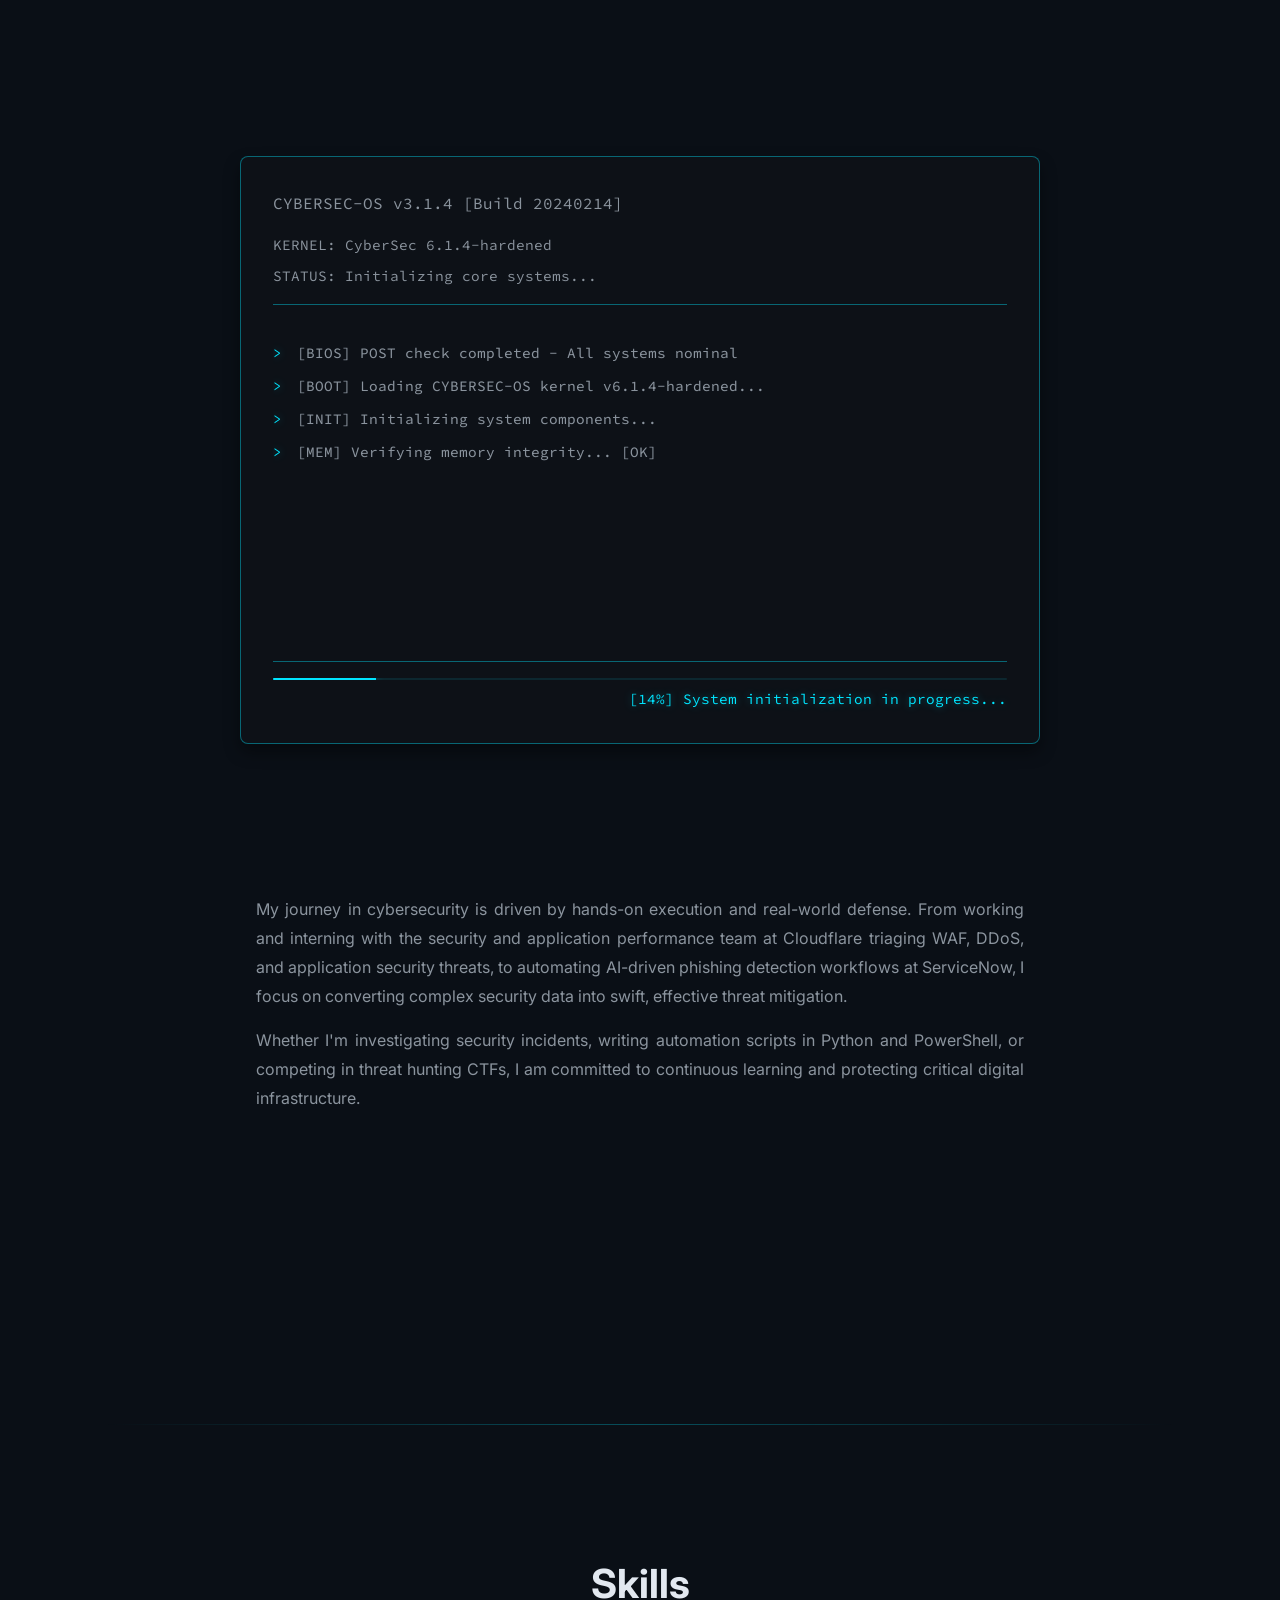
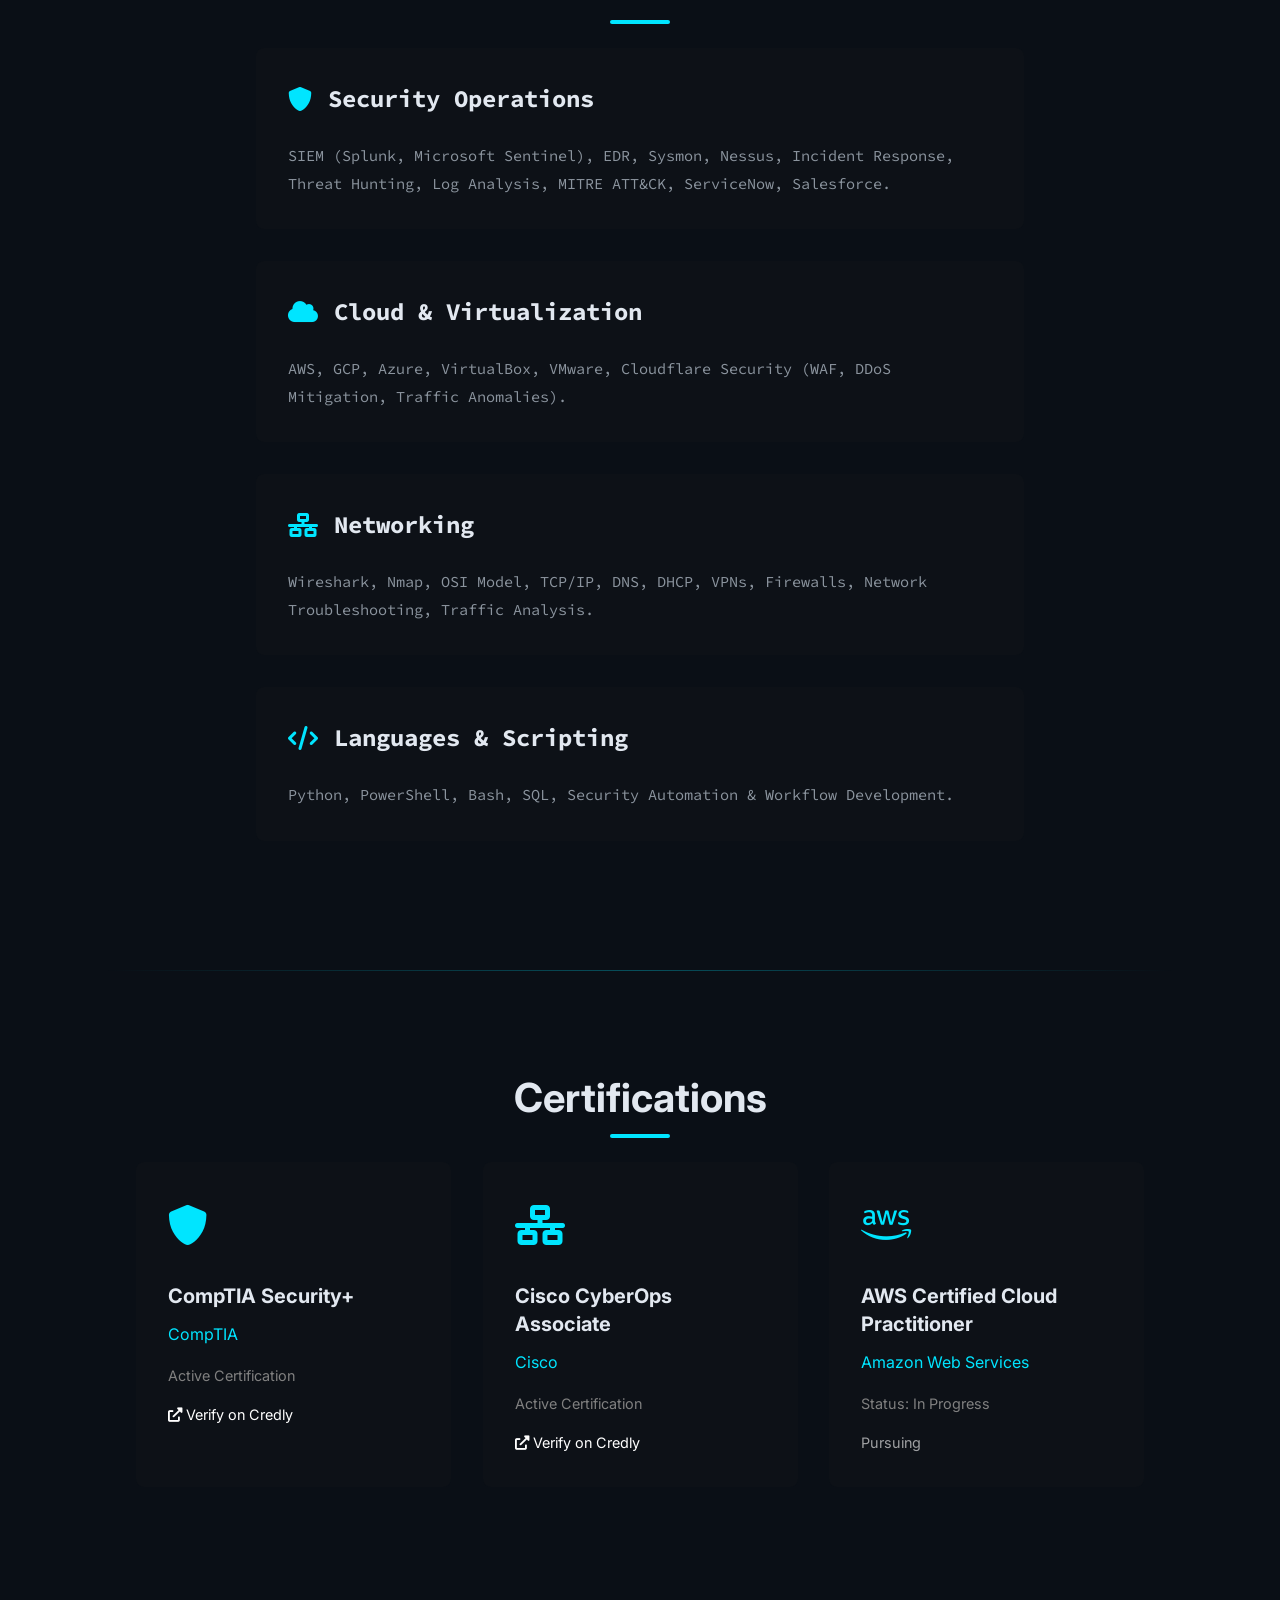
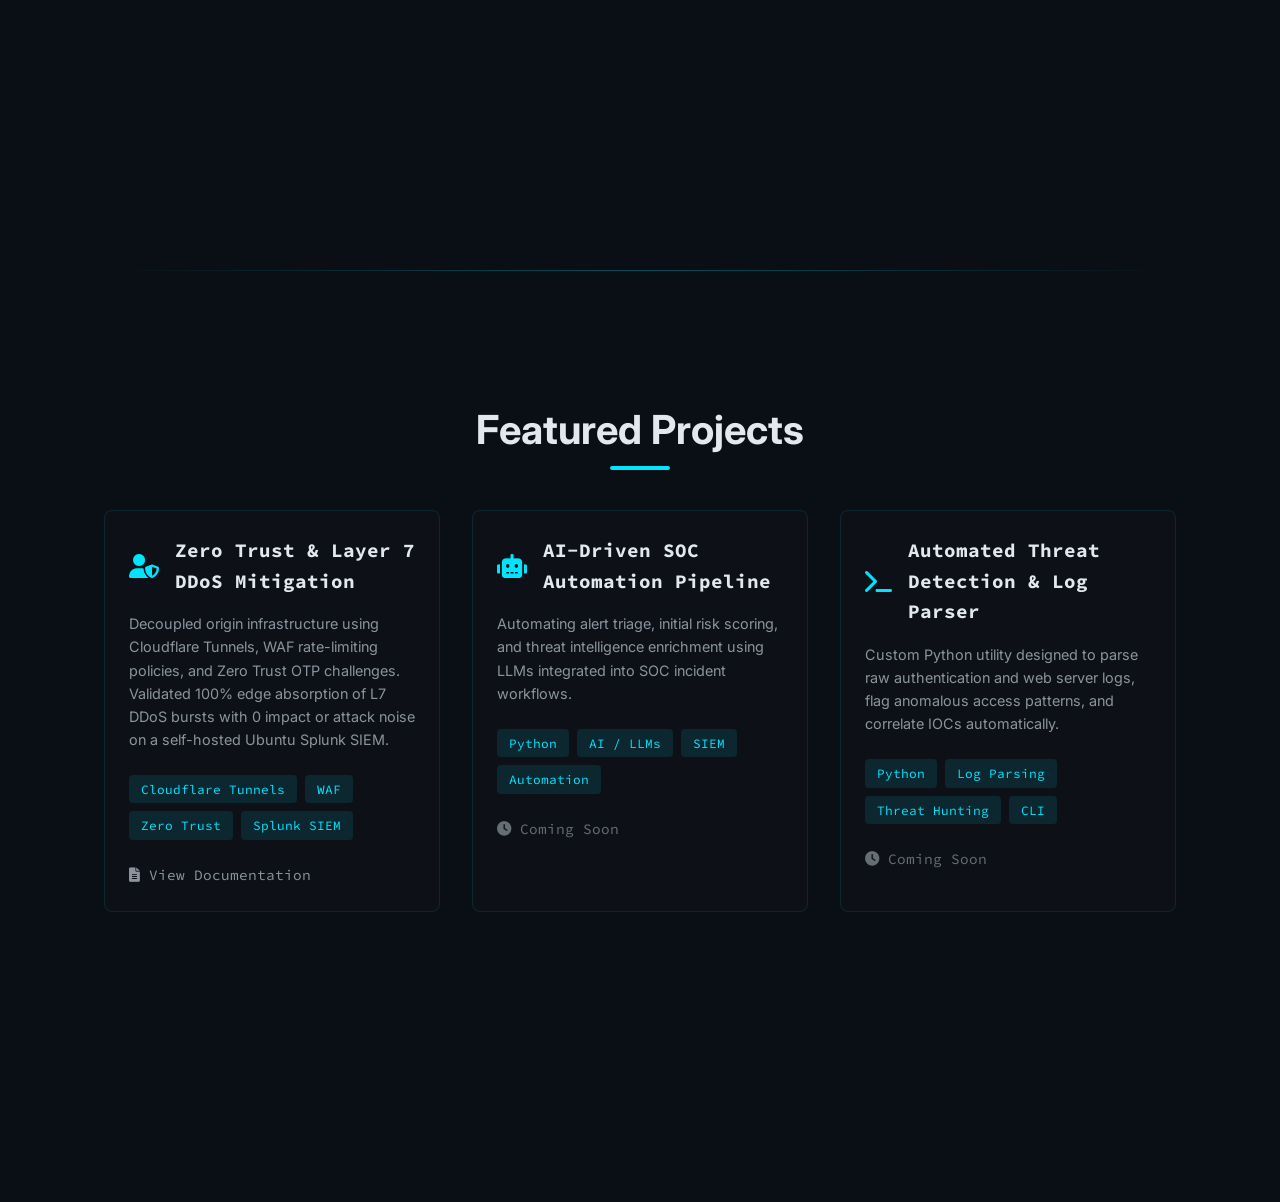
==== commit 18f5076a: "Update index.html" ====
--- a/index.html
+++ b/index.html
@@ -76,7 +76,7 @@
 
     <!-- Main Content -->
     <main>
-<!-- Profile Section -->
+        <!-- Profile Section -->
         <section id="home" class="profile-section fade-in">
             <div class="photo-space"></div>
             <div class="profile-content">
@@ -91,7 +91,7 @@
             </div>
         </section>
 
-<!-- About Section -->
+        <!-- About Section -->
         <section id="about" class="about-section section fade-in">
             <h2 class="section-title">About Me</h2>
             <div class="about-content">
@@ -99,7 +99,7 @@
                     Hey there! I'm Raihan, a Management Information Systems student at San Jose State University specializing in Cybersecurity and Security Operations. I have a deep passion for understanding modern attack vectors, analyzing endpoint and network telemetry, and building proactive threat detection workflows.
                 </p>
                 <p>
-                    My journey in cybersecurity is driven by hands-on execution and real-world defense. From sworking and interning with the security and application performance team at Cloudflare triaging WAF, DDoS, and application security threats, to automating AI-driven phishing detection workflows at ServiceNow, I focus on converting complex security data into swift, effective threat mitigation.
+                    My journey in cybersecurity is driven by hands-on execution and real-world defense. From working and interning with the security and application performance team at Cloudflare triaging WAF, DDoS, and application security threats, to automating AI-driven phishing detection workflows at ServiceNow, I focus on converting complex security data into swift, effective threat mitigation.
                 </p>
                 <p>
                     Whether I'm investigating security incidents, writing automation scripts in Python and PowerShell, or competing in threat hunting CTFs, I am committed to continuous learning and protecting critical digital infrastructure.
@@ -107,7 +107,7 @@
             </div>
         </section>
 
-<!-- Skills Section -->
+        <!-- Skills Section -->
         <section id="skills" class="skills-section section fade-in">
             <h2 class="section-title">Skills</h2>
             <div class="skills-container">
@@ -157,7 +157,7 @@
             </div>
         </section>
 
-<!-- Certificates Section -->
+        <!-- Certificates Section -->
         <section id="certificates" class="certificates-section section fade-in">
             <h2 class="section-title">Certifications</h2>
             <div class="certificates-grid">
@@ -207,70 +207,76 @@
                 </div>
             </div>
         </section>
+
         <!-- Projects Section -->
         <section id="projects" class="projects-section section fade-in">
             <h2 class="section-title">Featured Projects</h2>
             <div class="projects-grid">
+                
+                <!-- Zero Trust & DDoS Project -->
                 <div class="project-card">
                     <div class="project-content">
                         <div class="project-header">
-                            <i class="fas fa-shield-alt"></i>
-                            <h3>Snort IDS/IPS with pfSense</h3>
-                        </div>
-                        <p>Implemented and configured Snort IDS/IPS on pfSense firewall for network security monitoring, threat detection, and prevention. Set up custom rules and analyzed network traffic patterns.</p>
+                            <i class="fas fa-user-shield"></i>
+                            <h3>Zero Trust & Layer 7 DDoS Mitigation</h3>
+                        </div>
+                        <p>Decoupled origin infrastructure using Cloudflare Tunnels, WAF rate-limiting policies, and Zero Trust OTP challenges. Validated 100% edge absorption of L7 DDoS bursts with 0 impact or attack noise on a self-hosted Ubuntu Splunk SIEM.</p>
                         <div class="project-tech">
-                            <span>Snort</span>
-                            <span>pfSense</span>
-                            <span>Network Security</span>
+                            <span>Cloudflare Tunnels</span>
+                            <span>WAF</span>
+                            <span>Zero Trust</span>
+                            <span>Splunk SIEM</span>
                         </div>
                         <div class="project-links">
-                            <a href="#" class="project-link"><i class="fas fa-file-alt"></i> Documentation</a>
-                            <a href="#" class="project-link"><i class="fas fa-external-link-alt"></i> Demo</a>
-                        </div>
-                    </div>
-                </div>
-
-                <div class="project-card">
+                            <a href="zero-trust.html" class="project-link"><i class="fas fa-file-alt"></i> View Documentation</a>
+                        </div>
+                    </div>
+                </div>
+
+                <!-- AI-Driven SOC Automation Project (In Progress) -->
+                <div class="project-card" style="opacity: 0.85;">
                     <div class="project-content">
                         <div class="project-header">
-                            <i class="fas fa-search"></i>
-                            <h3>ELK Stack SIEM</h3>
-                        </div>
-                        <p>Set up and configured ELK (Elasticsearch, Logstash, Kibana) stack for centralized log management and security analysis. Created custom dashboards for real-time monitoring and threat detection.</p>
+                            <i class="fas fa-robot"></i>
+                            <h3>AI-Driven SOC Automation Pipeline</h3>
+                        </div>
+                        <p>Automating alert triage, initial risk scoring, and threat intelligence enrichment using LLMs integrated into SOC incident workflows.</p>
                         <div class="project-tech">
-                            <span>Elasticsearch</span>
-                            <span>Logstash</span>
-                            <span>Kibana</span>
+                            <span>Python</span>
+                            <span>AI / LLMs</span>
+                            <span>SIEM</span>
+                            <span>Automation</span>
                         </div>
                         <div class="project-links">
-                            <a href="#" class="project-link"><i class="fas fa-file-alt"></i> Documentation</a>
-                            <a href="#" class="project-link"><i class="fas fa-external-link-alt"></i> Demo</a>
-                        </div>
-                    </div>
-                </div>
-
-                <div class="project-card">
+                            <span class="project-link" style="cursor: default; opacity: 0.7;"><i class="fas fa-clock"></i> Coming Soon</span>
+                        </div>
+                    </div>
+                </div>
+
+                <!-- Python Security Tooling Project (In Progress) -->
+                <div class="project-card" style="opacity: 0.85;">
                     <div class="project-content">
                         <div class="project-header">
-                            <i class="fas fa-bug"></i>
-                            <h3>Honeypot Analysis</h3>
-                        </div>
-                        <p>Deployed and monitored honeypots to study attacker behavior, documented TTPs (Tactics, Techniques, and Procedures), and created threat intelligence reports based on collected data.</p>
+                            <i class="fas fa-terminal"></i>
+                            <h3>Automated Threat Detection & Log Parser</h3>
+                        </div>
+                        <p>Custom Python utility designed to parse raw authentication and web server logs, flag anomalous access patterns, and correlate IOCs automatically.</p>
                         <div class="project-tech">
-                            <span>T-Pot</span>
-                            <span>MITRE ATT&CK</span>
-                            <span>Threat Intel</span>
+                            <span>Python</span>
+                            <span>Log Parsing</span>
+                            <span>Threat Hunting</span>
+                            <span>CLI</span>
                         </div>
                         <div class="project-links">
-                            <a href="#" class="project-link"><i class="fas fa-file-alt"></i> Documentation</a>
-                            <a href="#" class="project-link"><i class="fas fa-external-link-alt"></i> Demo</a>
-                        </div>
-                    </div>
-                </div>
+                            <span class="project-link" style="cursor: default; opacity: 0.7;"><i class="fas fa-clock"></i> Coming Soon</span>
+                        </div>
+                    </div>
+                </div>
+
             </div>
         </section>
     </main>
 
     <script src="script.js"></script>
 </body>
-</html> 
+</html>
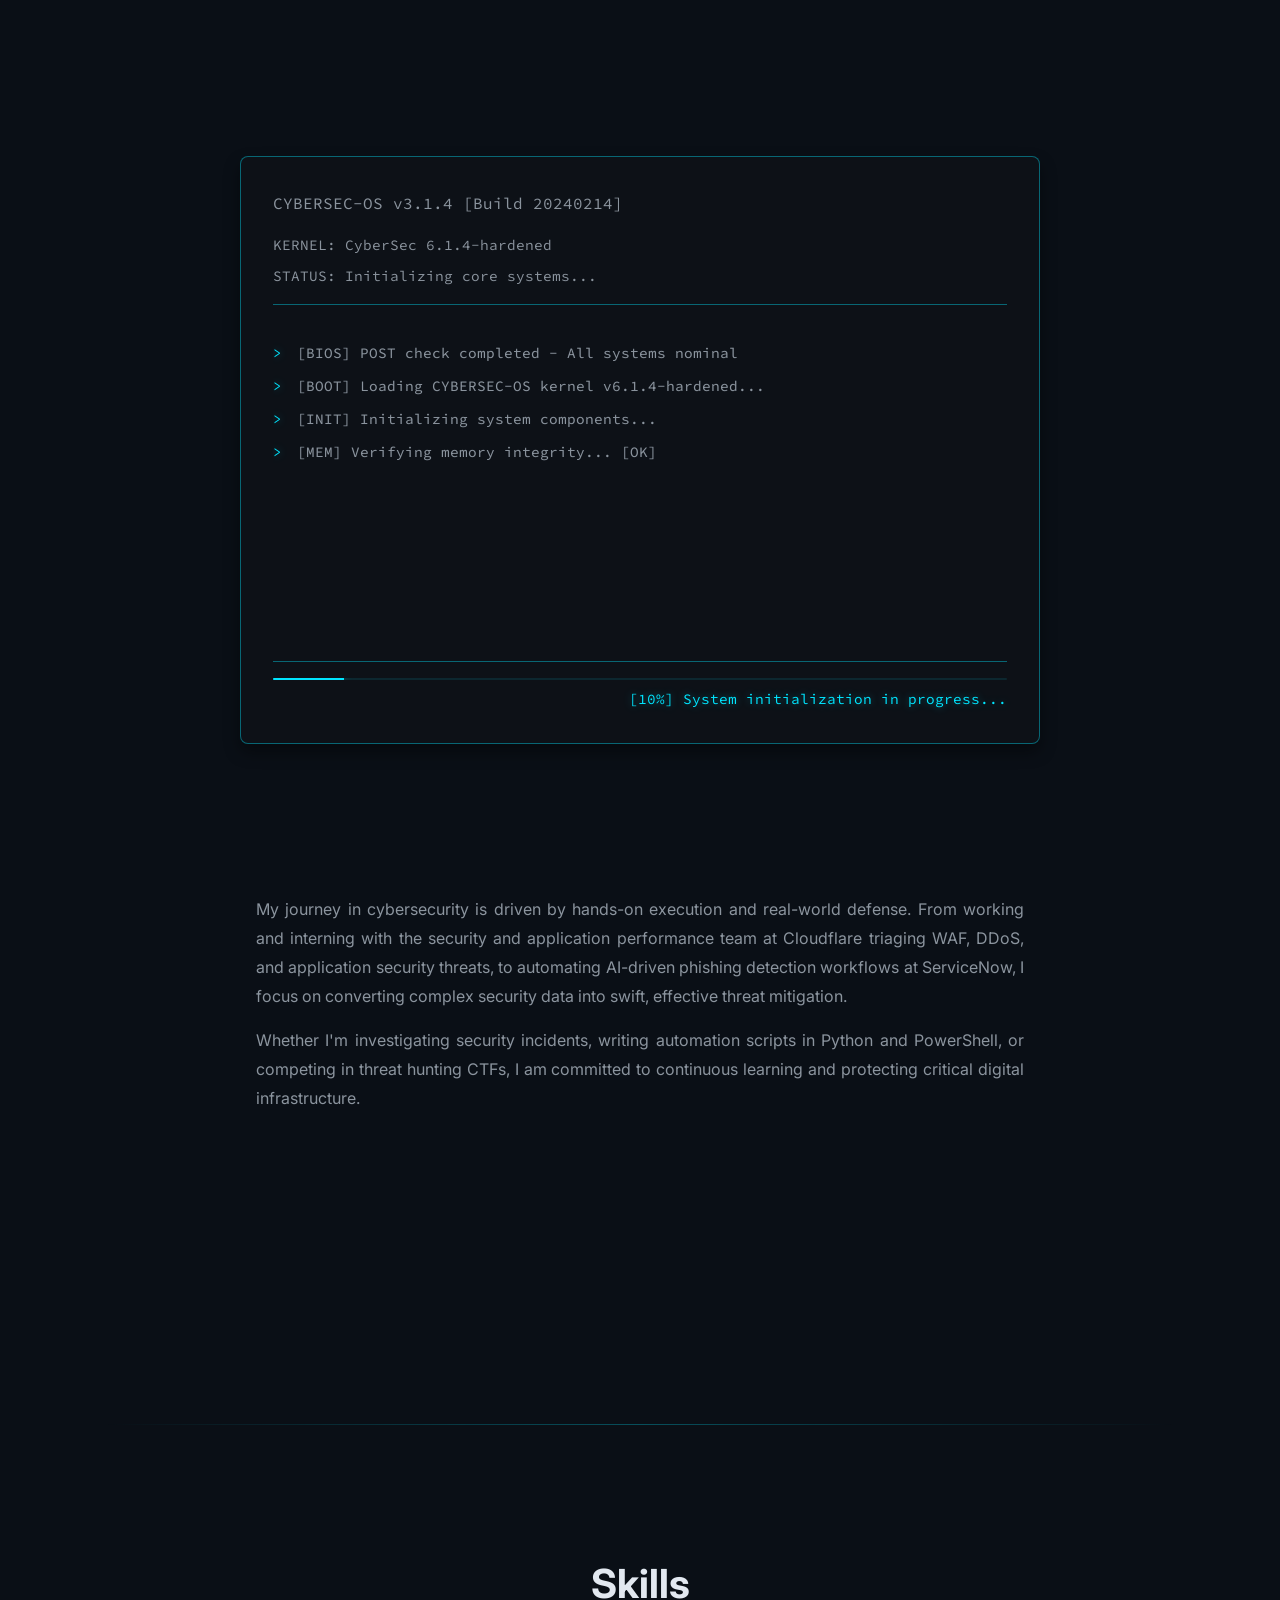
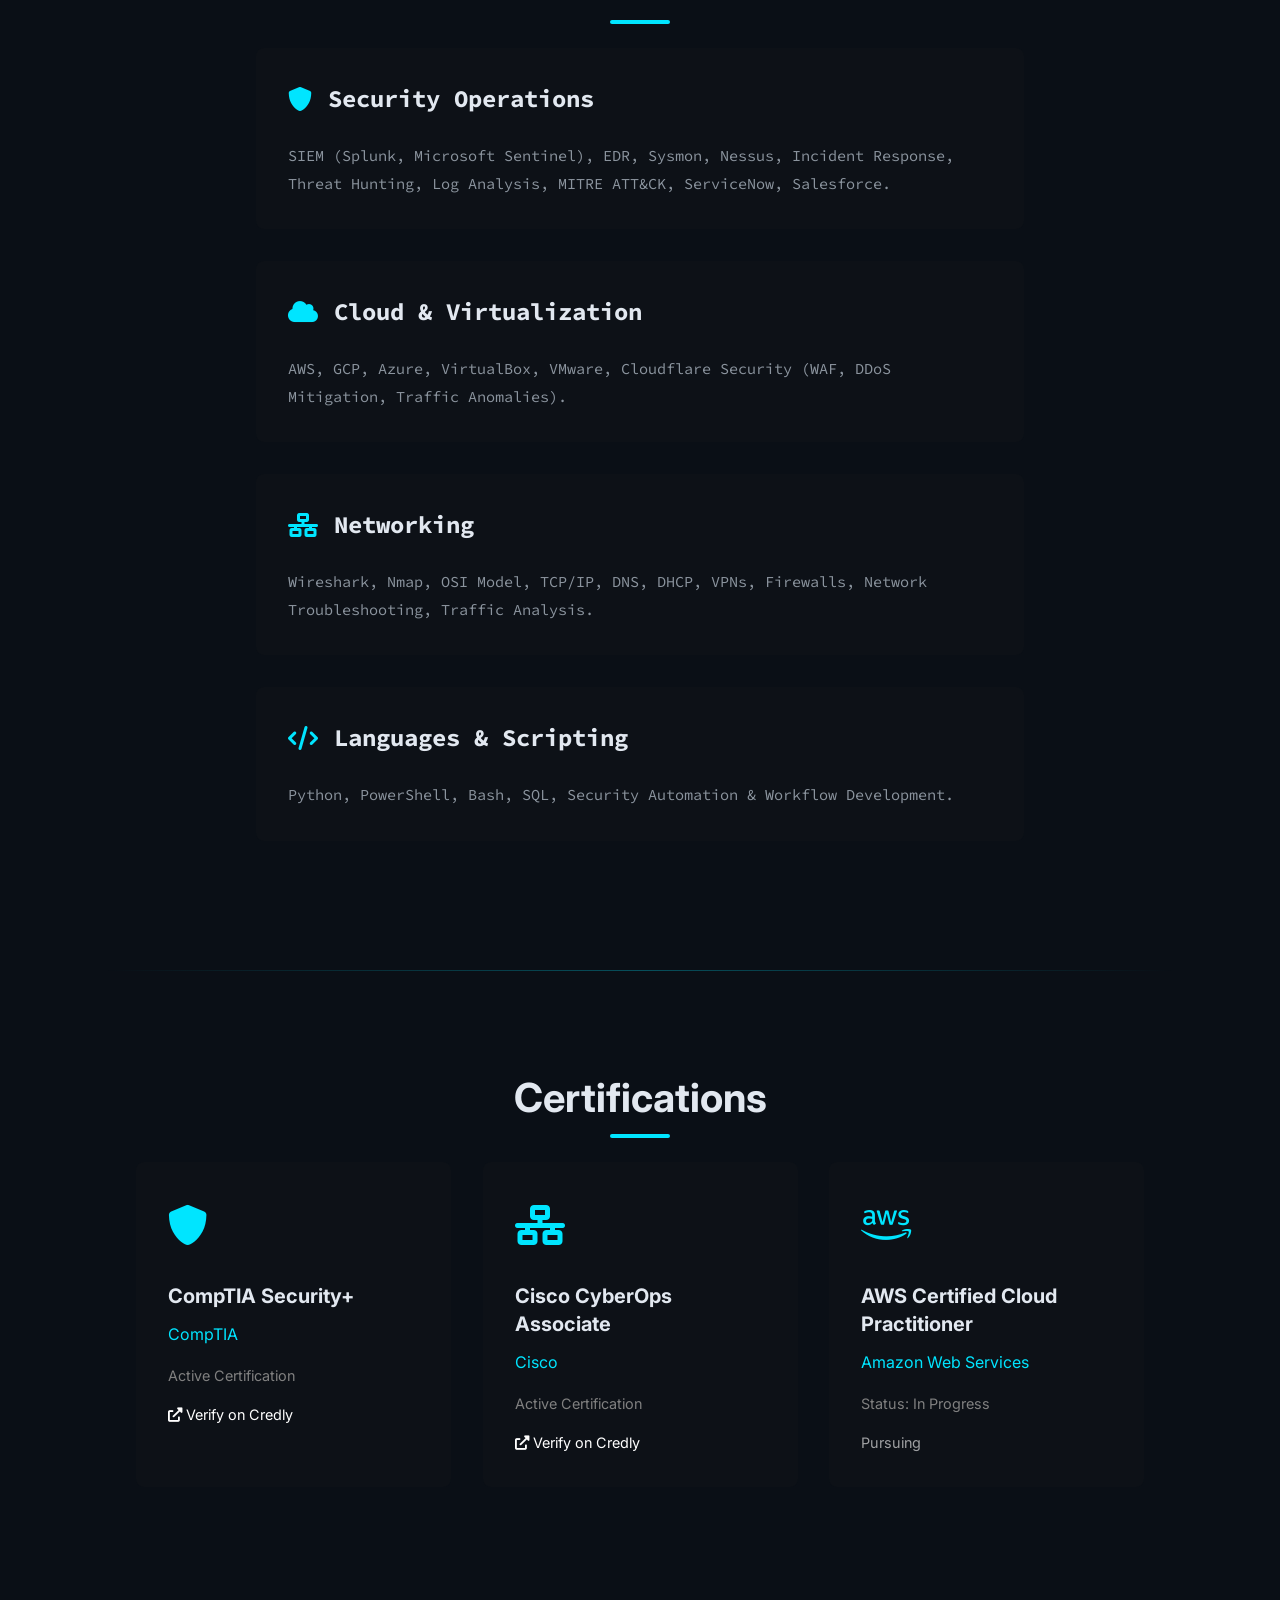
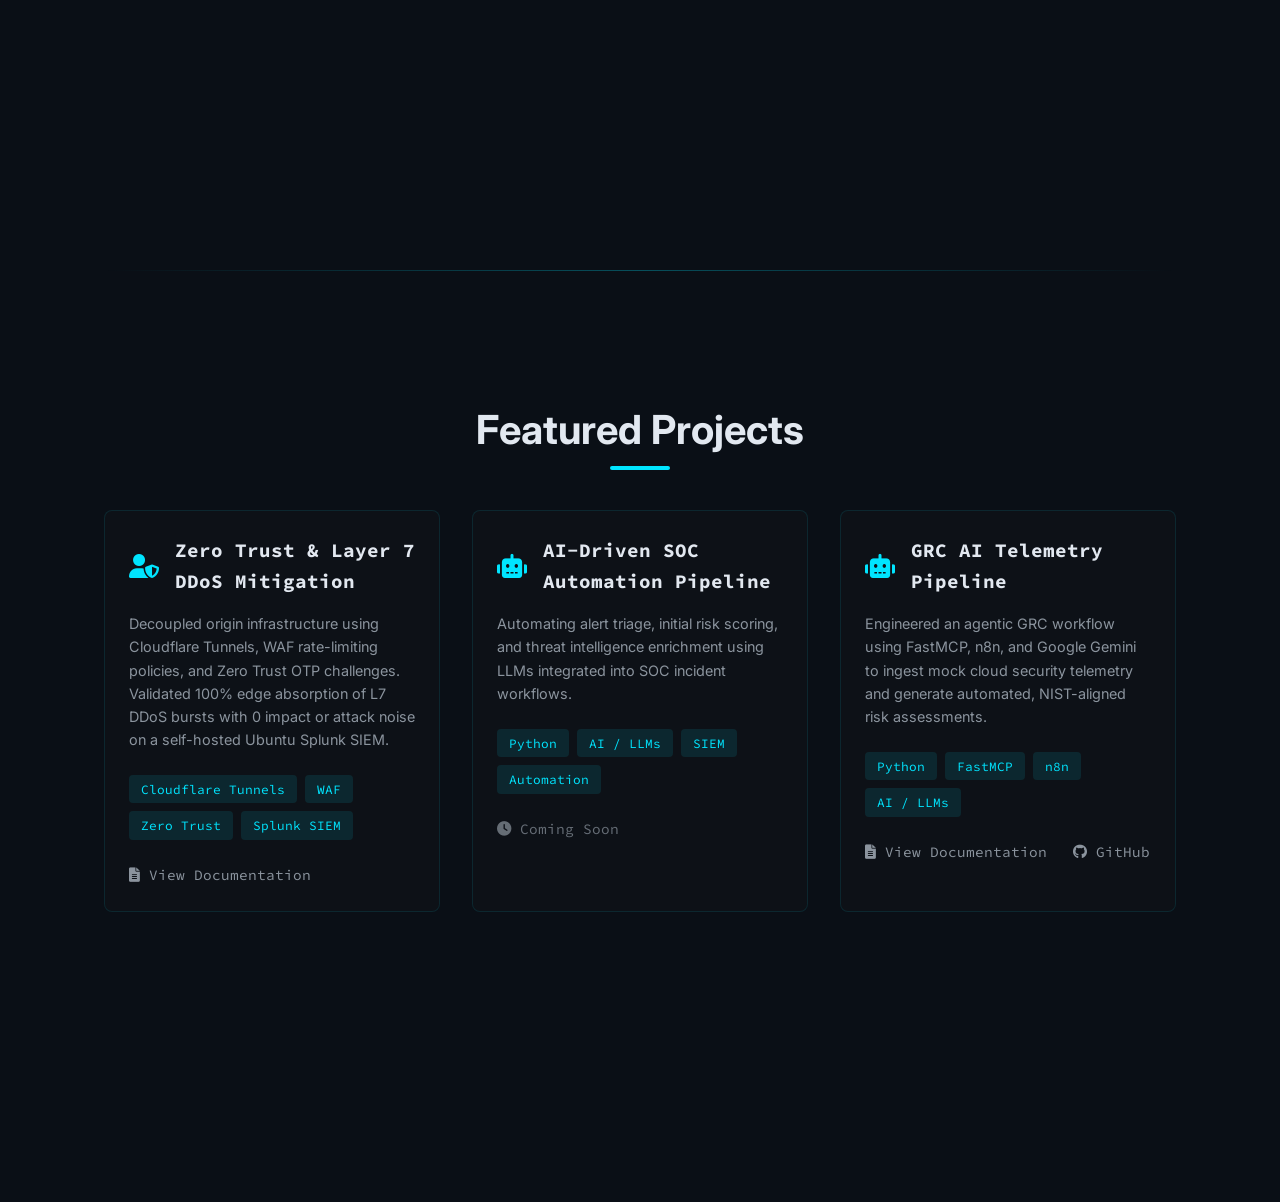
==== commit 3d709ee7: "Update index.html" ====
--- a/index.html
+++ b/index.html
@@ -253,22 +253,23 @@
                     </div>
                 </div>
 
-                <!-- Python Security Tooling Project (In Progress) -->
-                <div class="project-card" style="opacity: 0.85;">
+   <!-- AI-Driven SOC Automation Pipeline / GRC Project -->
+                <div class="project-card">
                     <div class="project-content">
                         <div class="project-header">
-                            <i class="fas fa-terminal"></i>
-                            <h3>Automated Threat Detection & Log Parser</h3>
-                        </div>
-                        <p>Custom Python utility designed to parse raw authentication and web server logs, flag anomalous access patterns, and correlate IOCs automatically.</p>
+                            <i class="fas fa-robot"></i>
+                            <h3>GRC AI Telemetry Pipeline</h3>
+                        </div>
+                        <p>Engineered an agentic GRC workflow using FastMCP, n8n, and Google Gemini to ingest mock cloud security telemetry and generate automated, NIST-aligned risk assessments.</p>
                         <div class="project-tech">
                             <span>Python</span>
-                            <span>Log Parsing</span>
-                            <span>Threat Hunting</span>
-                            <span>CLI</span>
+                            <span>FastMCP</span>
+                            <span>n8n</span>
+                            <span>AI / LLMs</span>
                         </div>
                         <div class="project-links">
-                            <span class="project-link" style="cursor: default; opacity: 0.7;"><i class="fas fa-clock"></i> Coming Soon</span>
+                            <a href="grc-ai-pipeline.html" class="project-link"><i class="fas fa-file-alt"></i> View Documentation</a>
+                            <a href="https://github.com/RaihanSAhmed/grc-ai-telemetry-pipeline" target="_blank" class="project-link" style="margin-left: 10px;"><i class="fab fa-github"></i> GitHub</a>
                         </div>
                     </div>
                 </div>
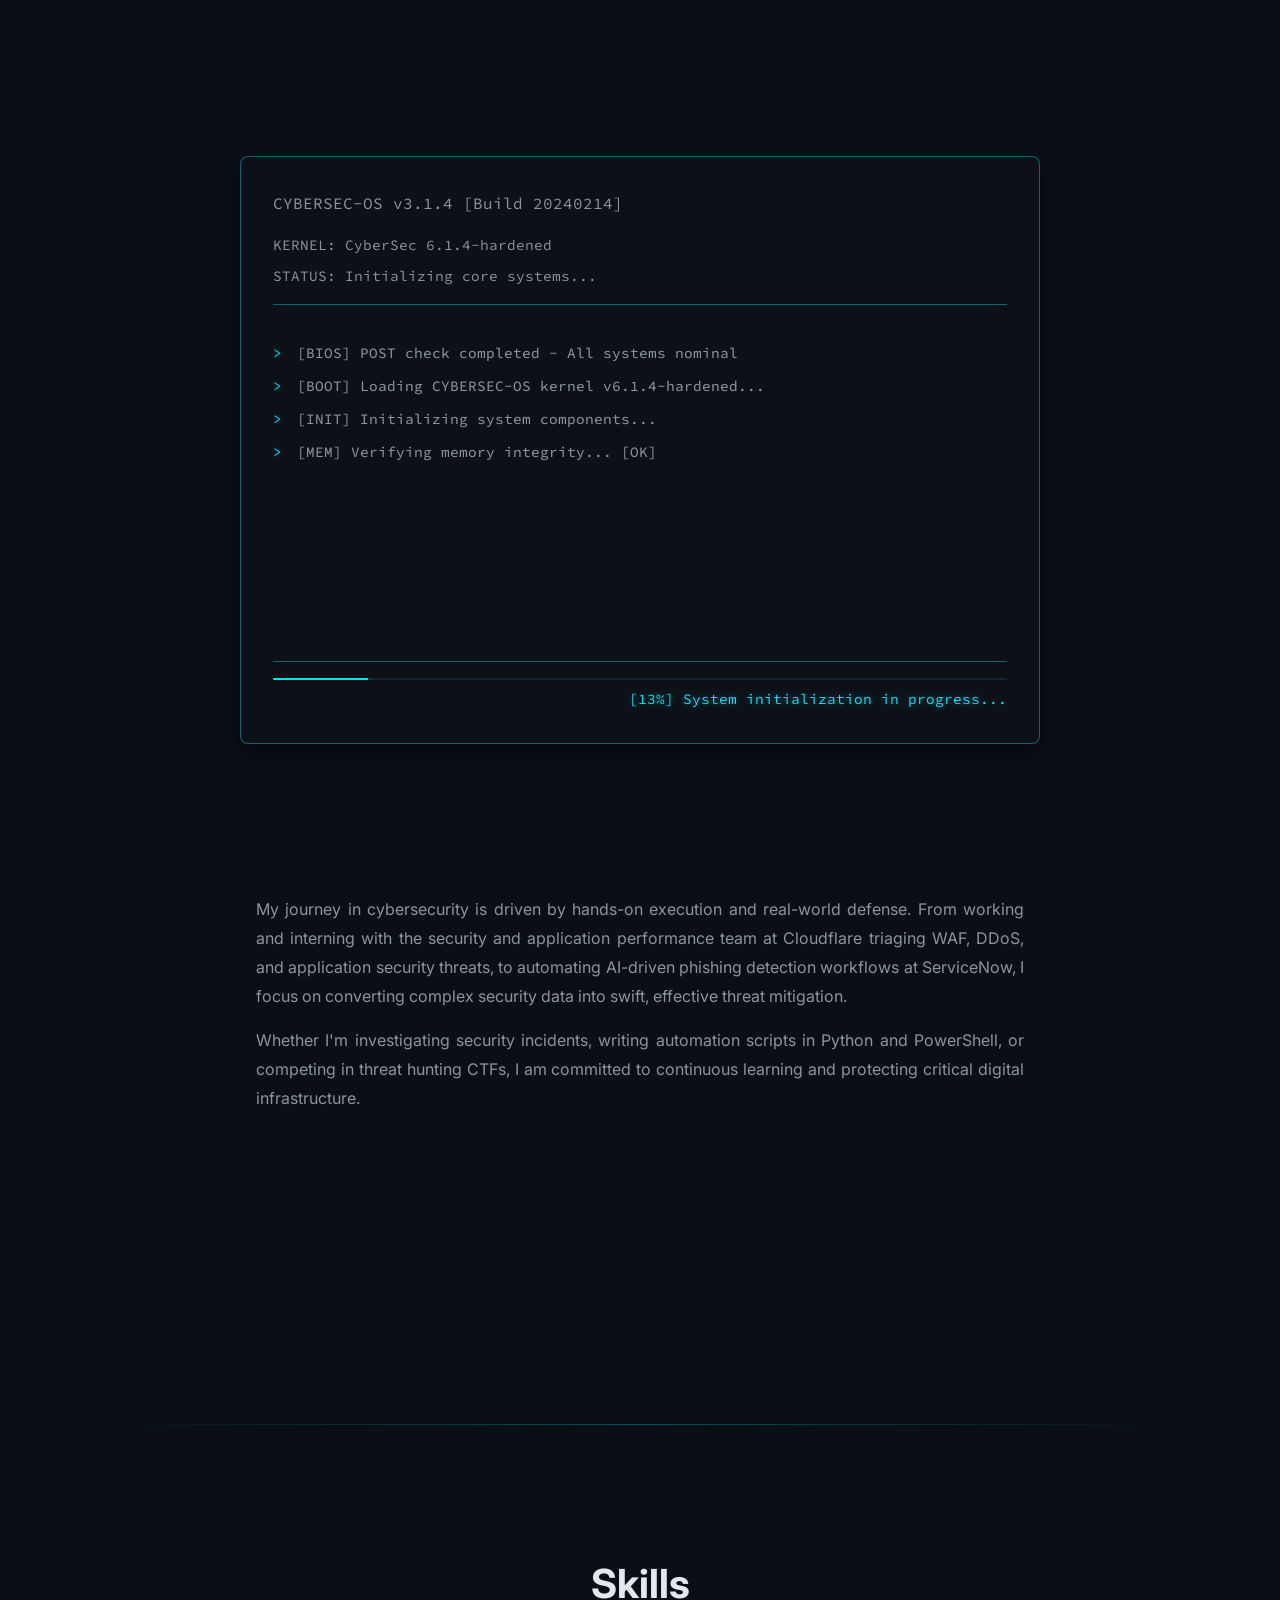
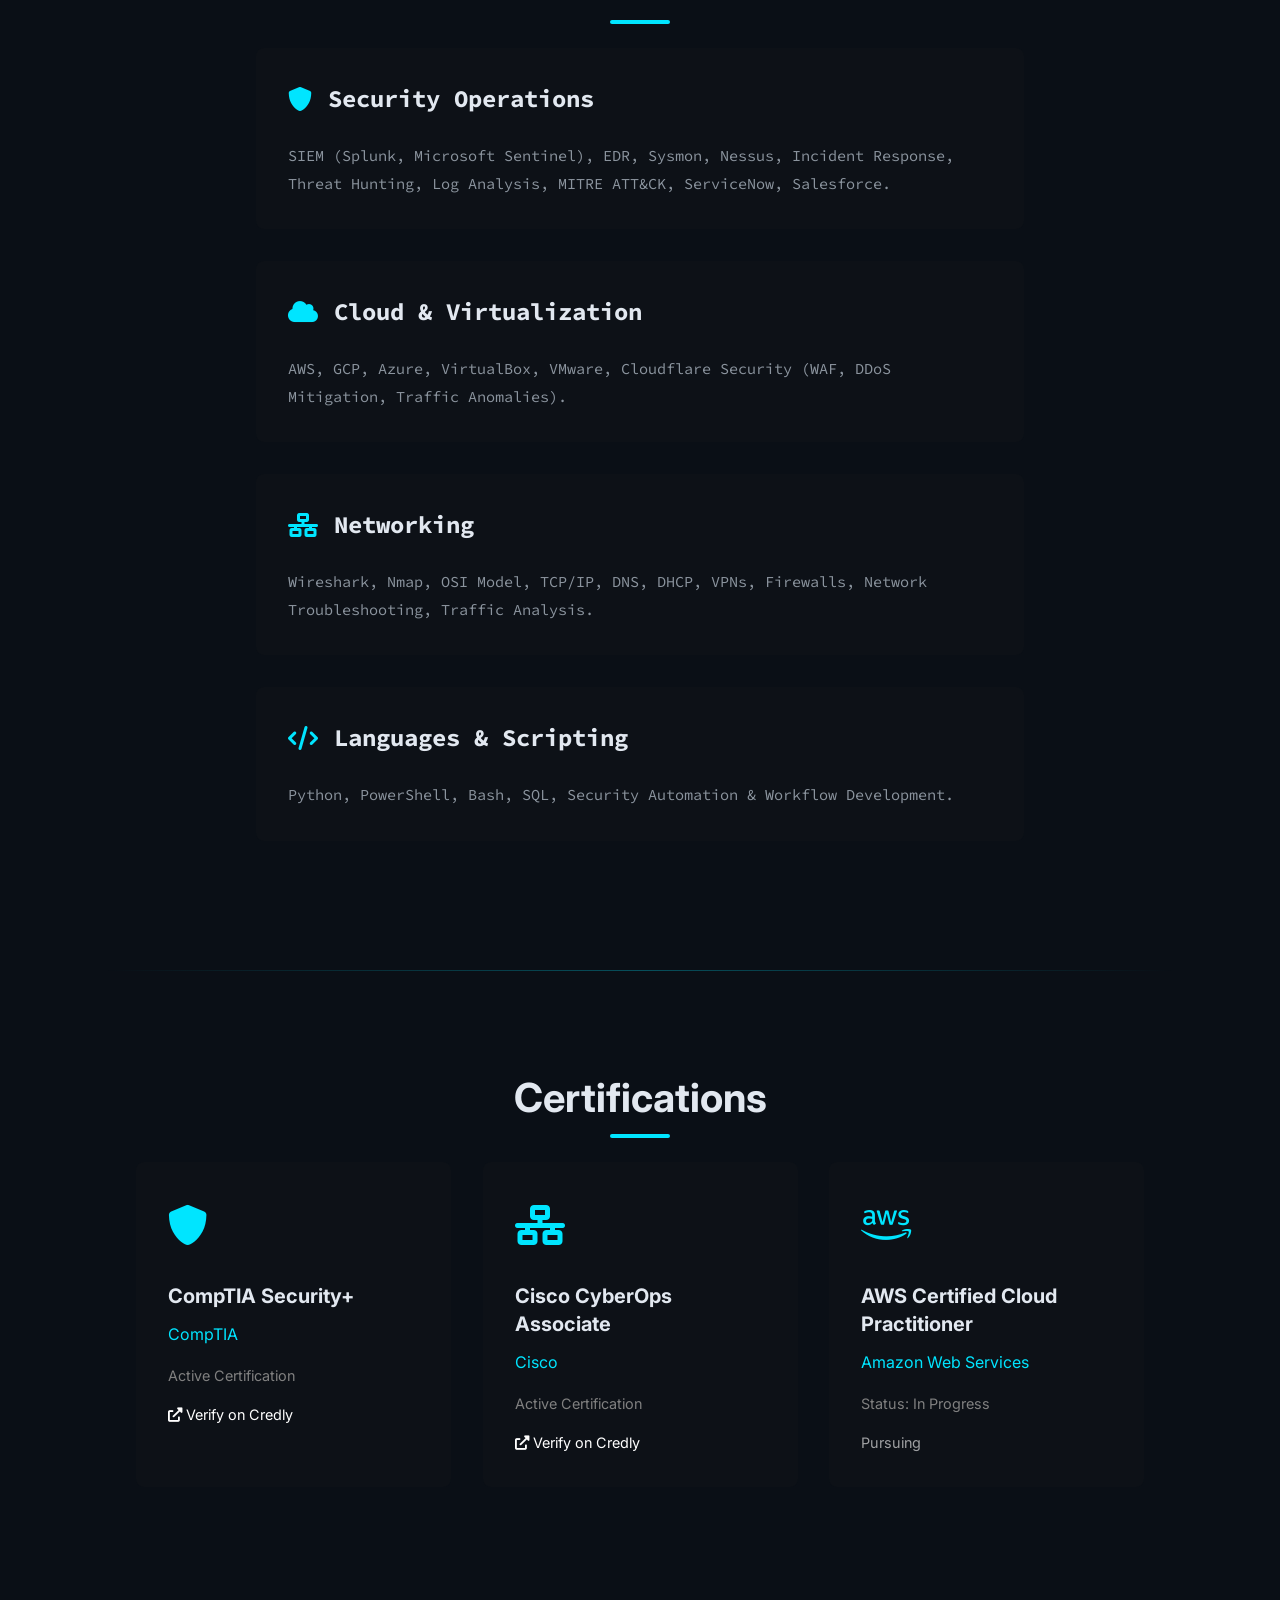
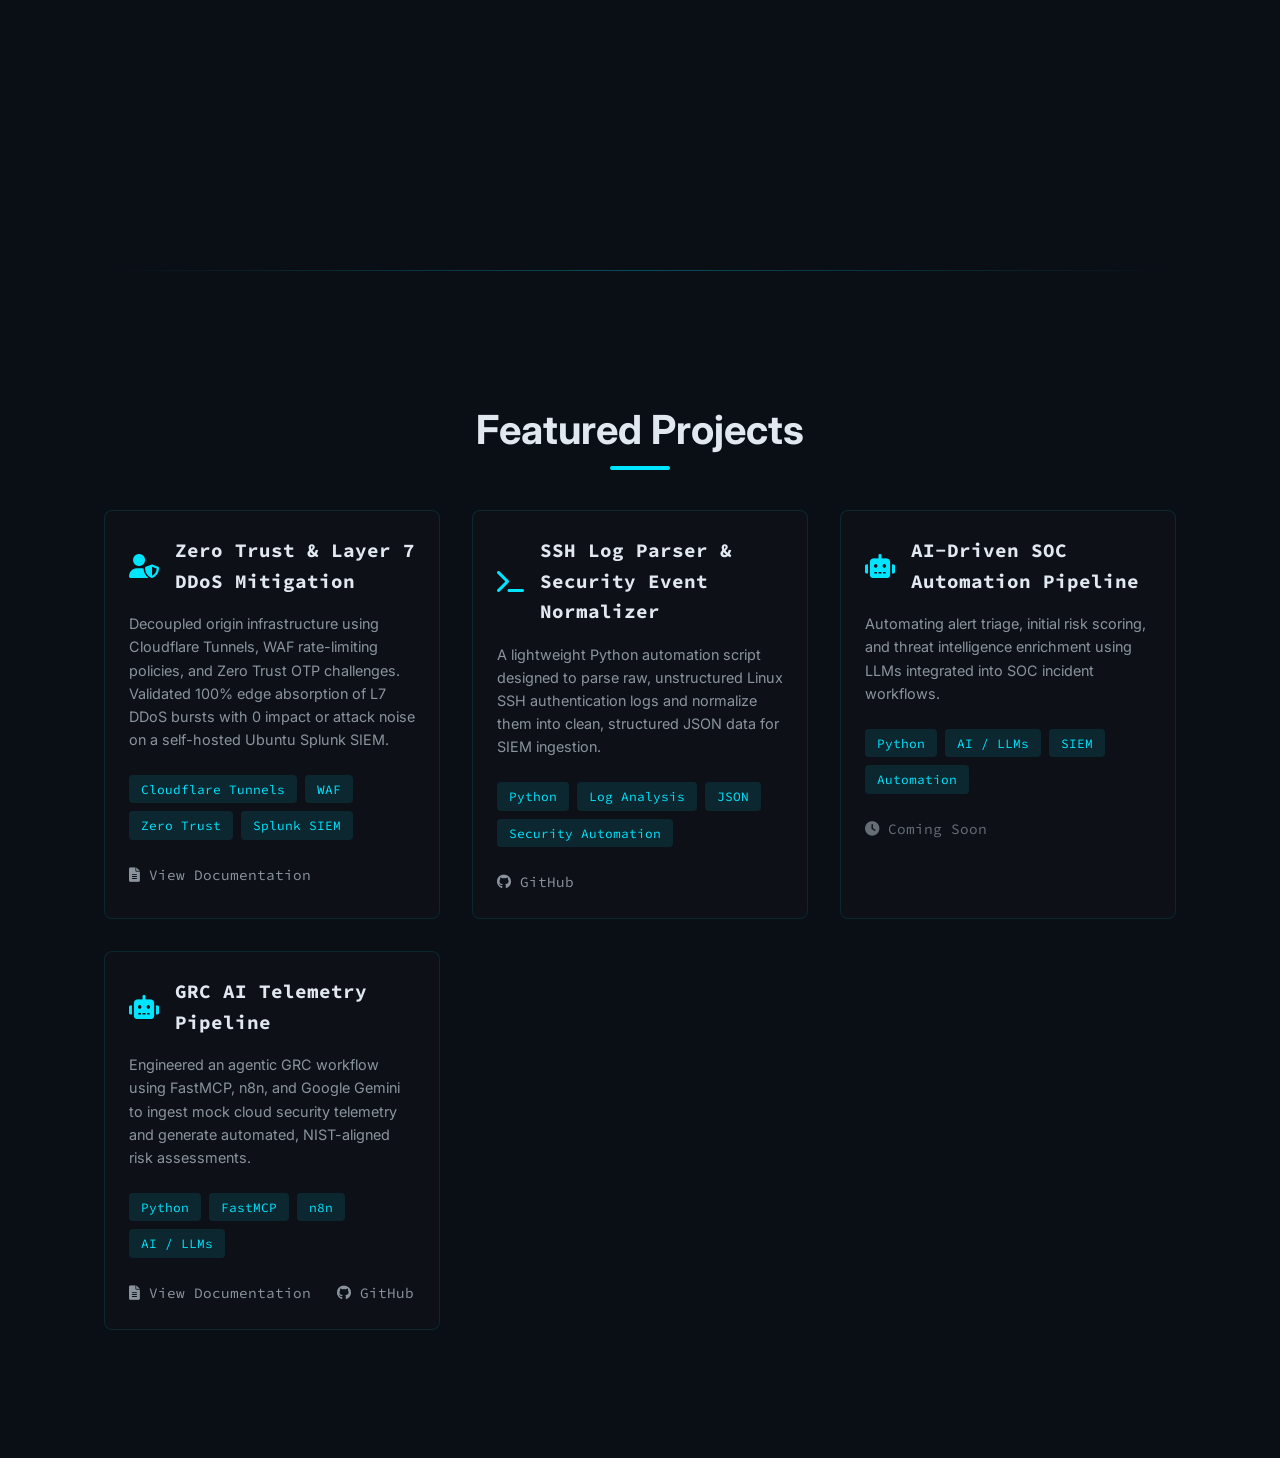
==== commit c95c7e6c: "Update index.html" ====
--- a/index.html
+++ b/index.html
@@ -233,6 +233,26 @@
                     </div>
                 </div>
 
+                <!-- SSH Log Parser Project -->
+                <div class="project-card">
+                    <div class="project-content">
+                        <div class="project-header">
+                            <i class="fas fa-terminal"></i>
+                            <h3>SSH Log Parser & Security Event Normalizer</h3>
+                        </div>
+                        <p>A lightweight Python automation script designed to parse raw, unstructured Linux SSH authentication logs and normalize them into clean, structured JSON data for SIEM ingestion.</p>
+                        <div class="project-tech">
+                            <span>Python</span>
+                            <span>Log Analysis</span>
+                            <span>JSON</span>
+                            <span>Security Automation</span>
+                        </div>
+                        <div class="project-links">
+                            <a href="https://github.com/RaihanSAhmed/ssh-log-parser" target="_blank" class="project-link"><i class="fab fa-github"></i> GitHub</a>
+                        </div>
+                    </div>
+                </div>
+
                 <!-- AI-Driven SOC Automation Project (In Progress) -->
                 <div class="project-card" style="opacity: 0.85;">
                     <div class="project-content">
@@ -253,7 +273,7 @@
                     </div>
                 </div>
 
-   <!-- AI-Driven SOC Automation Pipeline / GRC Project -->
+                <!-- GRC AI Telemetry Pipeline Project -->
                 <div class="project-card">
                     <div class="project-content">
                         <div class="project-header">
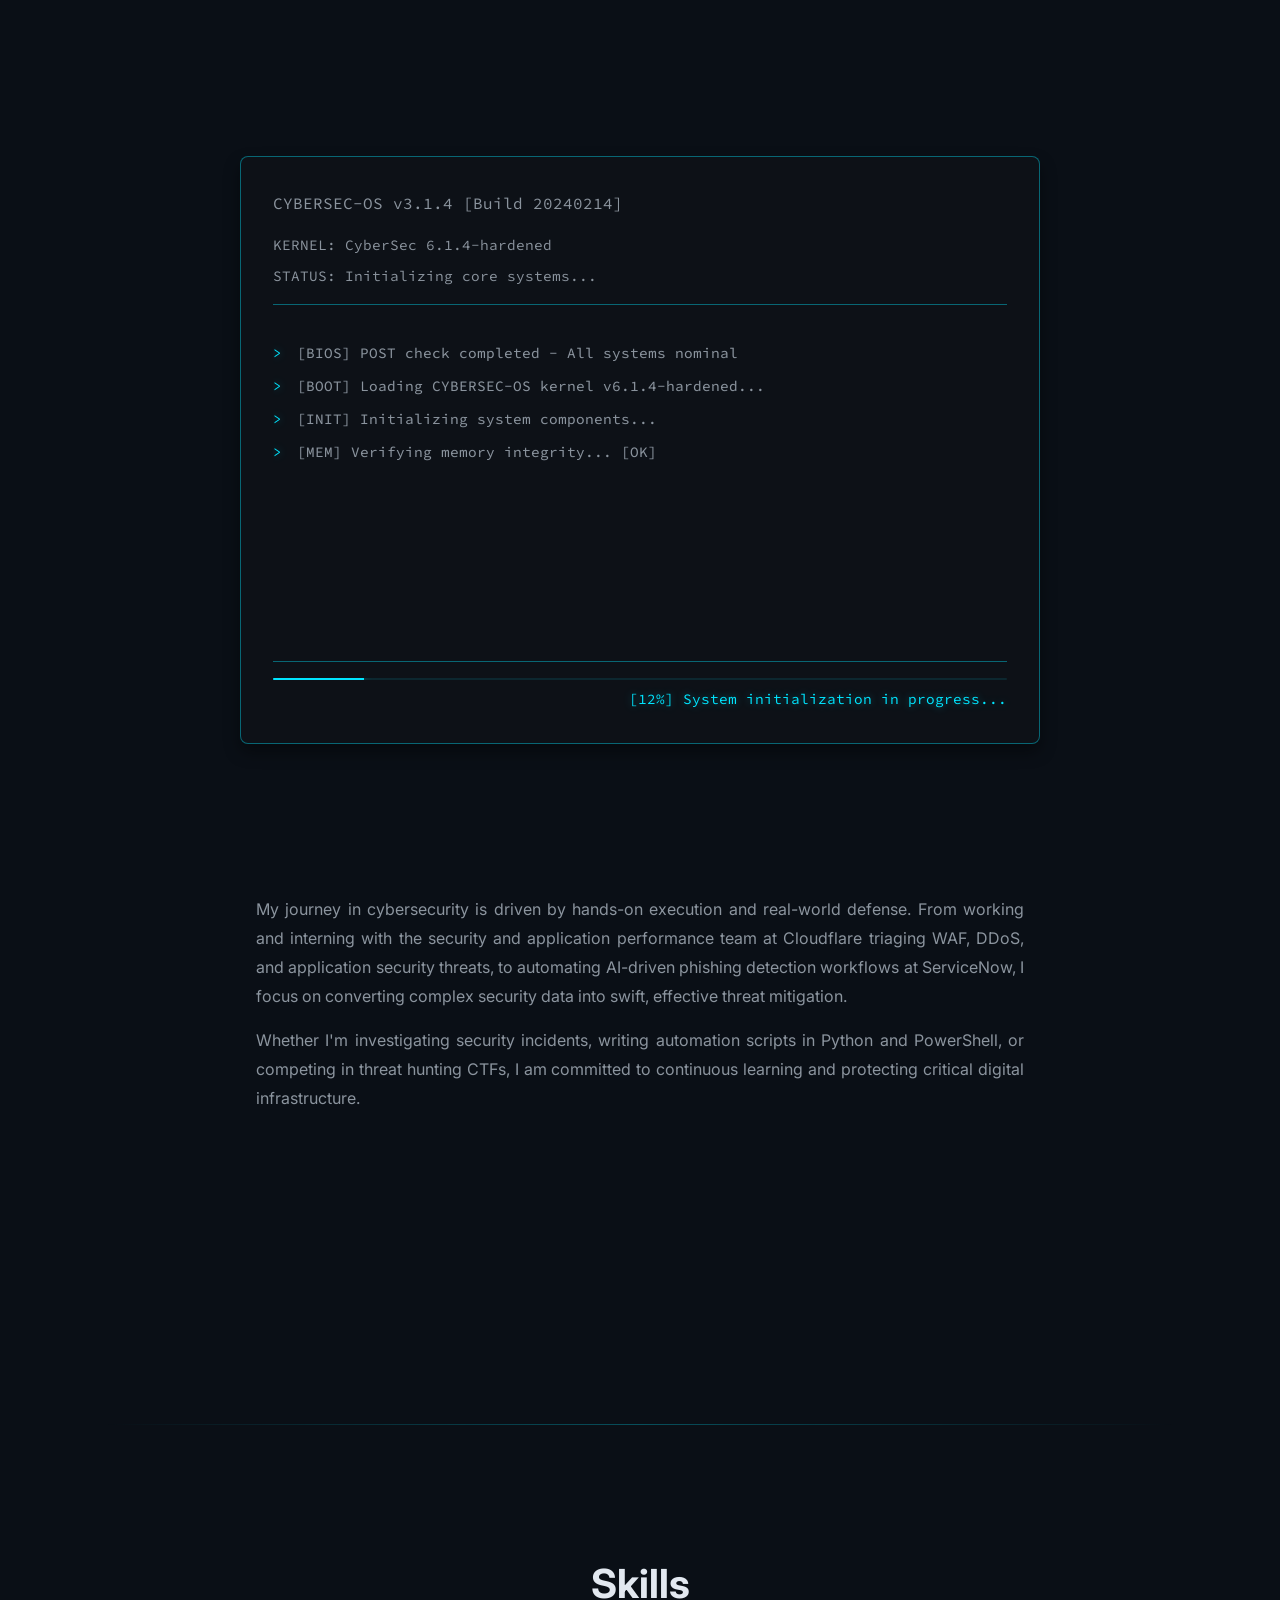
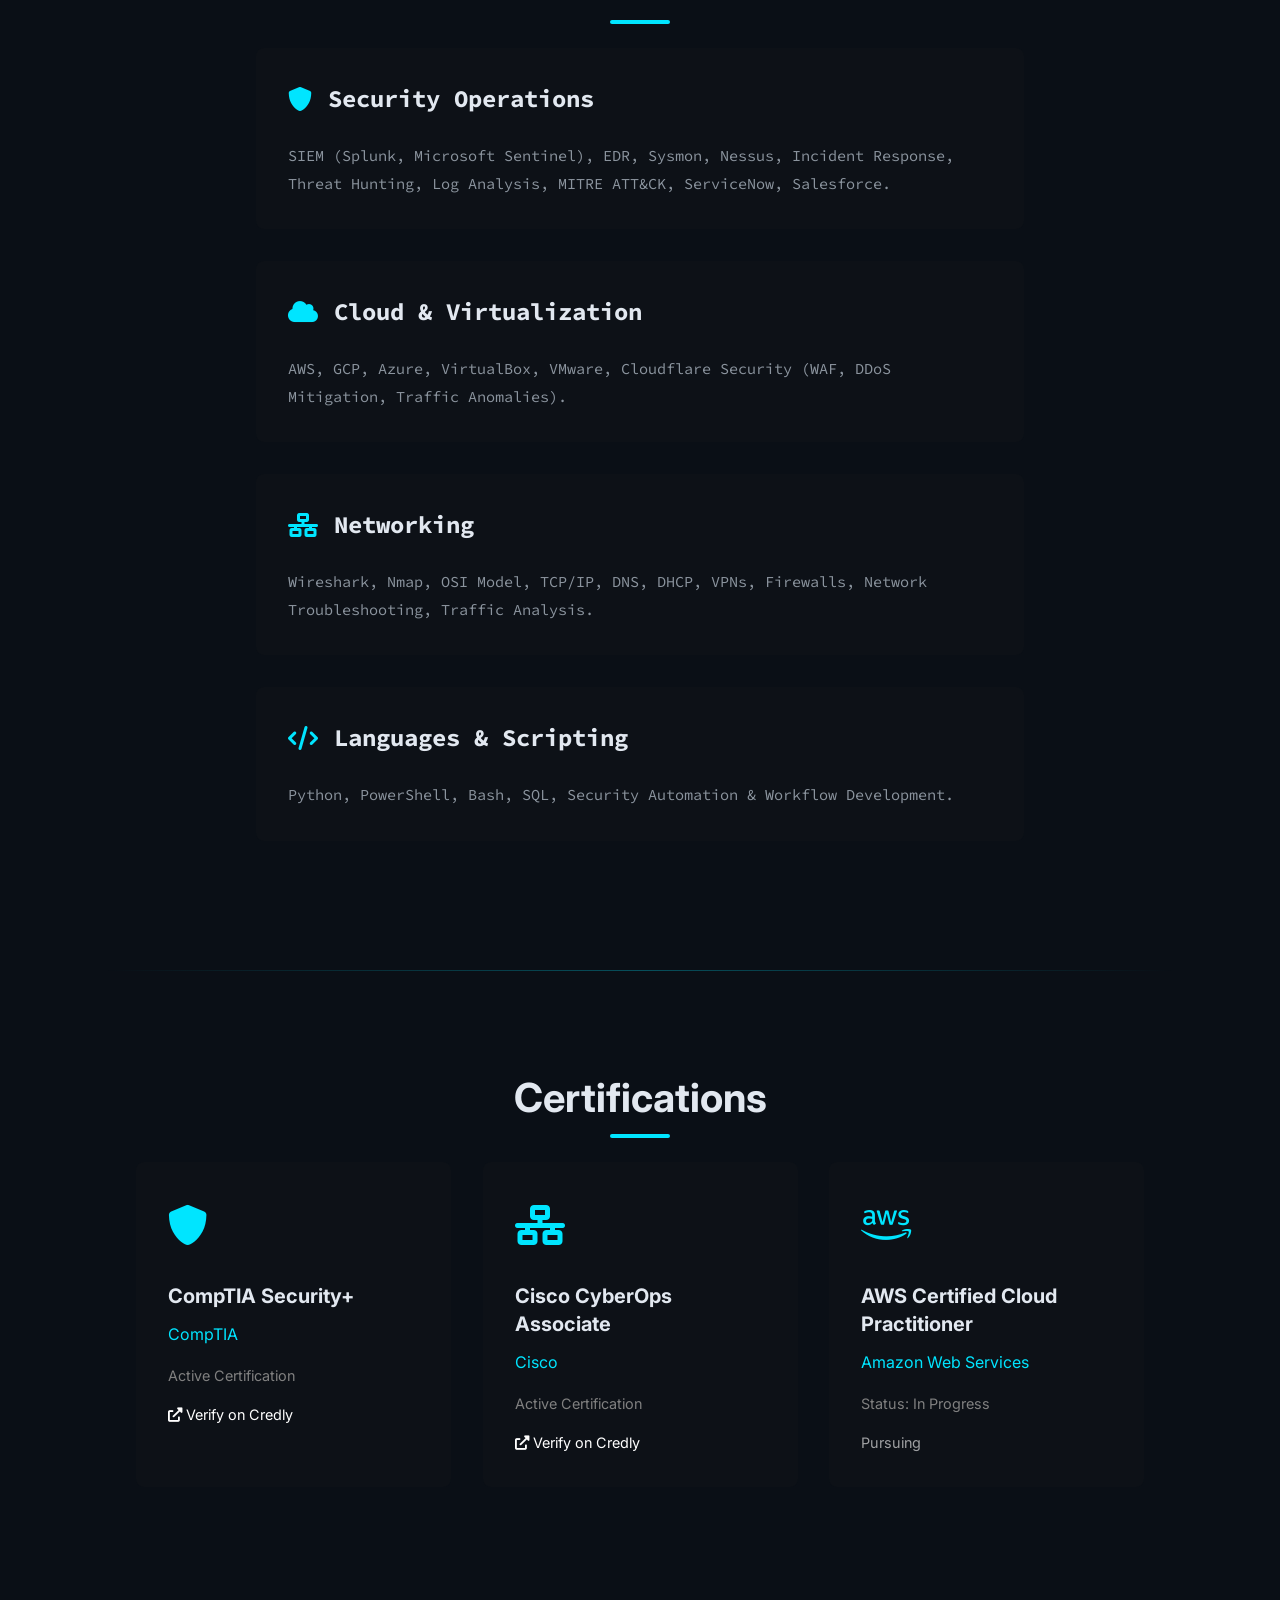
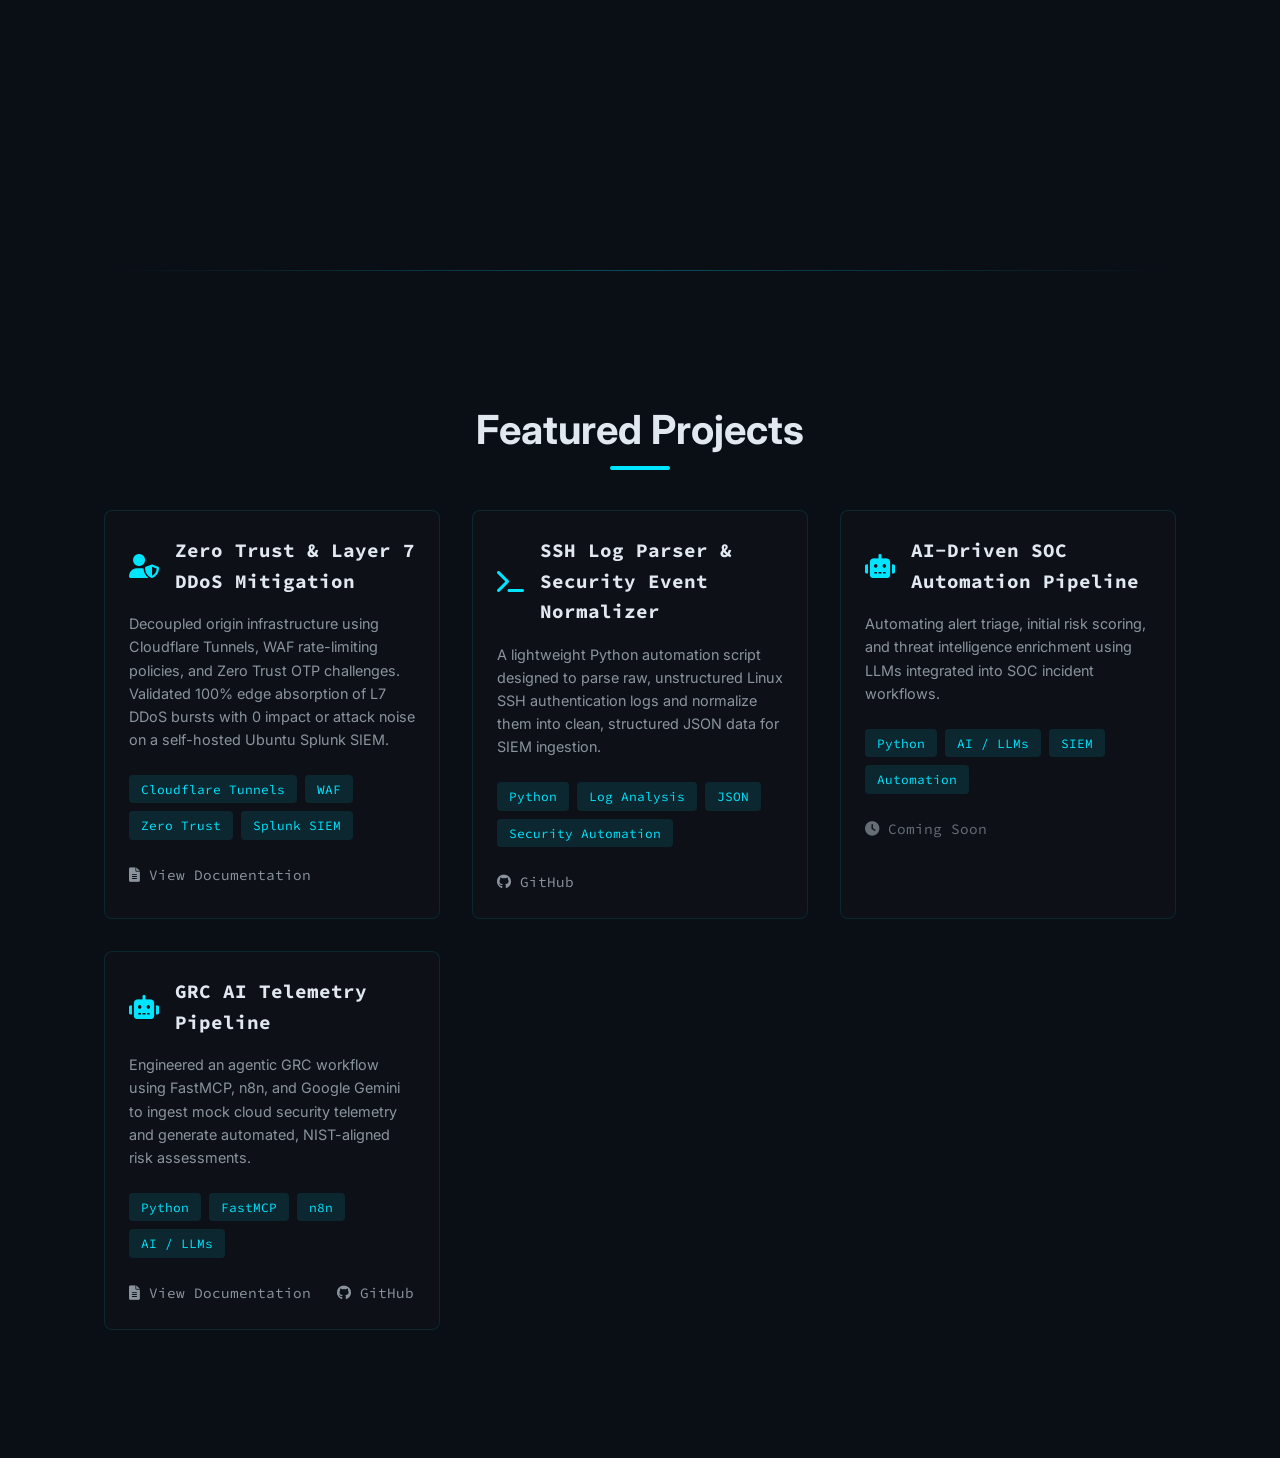
==== commit db309493: "Update index.html" ====
--- a/index.html
+++ b/index.html
@@ -78,7 +78,9 @@
     <main>
         <!-- Profile Section -->
         <section id="home" class="profile-section fade-in">
-            <div class="photo-space"></div>
+            <div class="photo-space">
+    <img src="mepfp.webp" alt="Raihan Ahmed">
+</div>
             <div class="profile-content">
                 <p class="role-text">Hi, my name is</p>
                 <h1 class="glitch-text" data-text="Raihan Ahmed">Raihan Ahmed</h1>
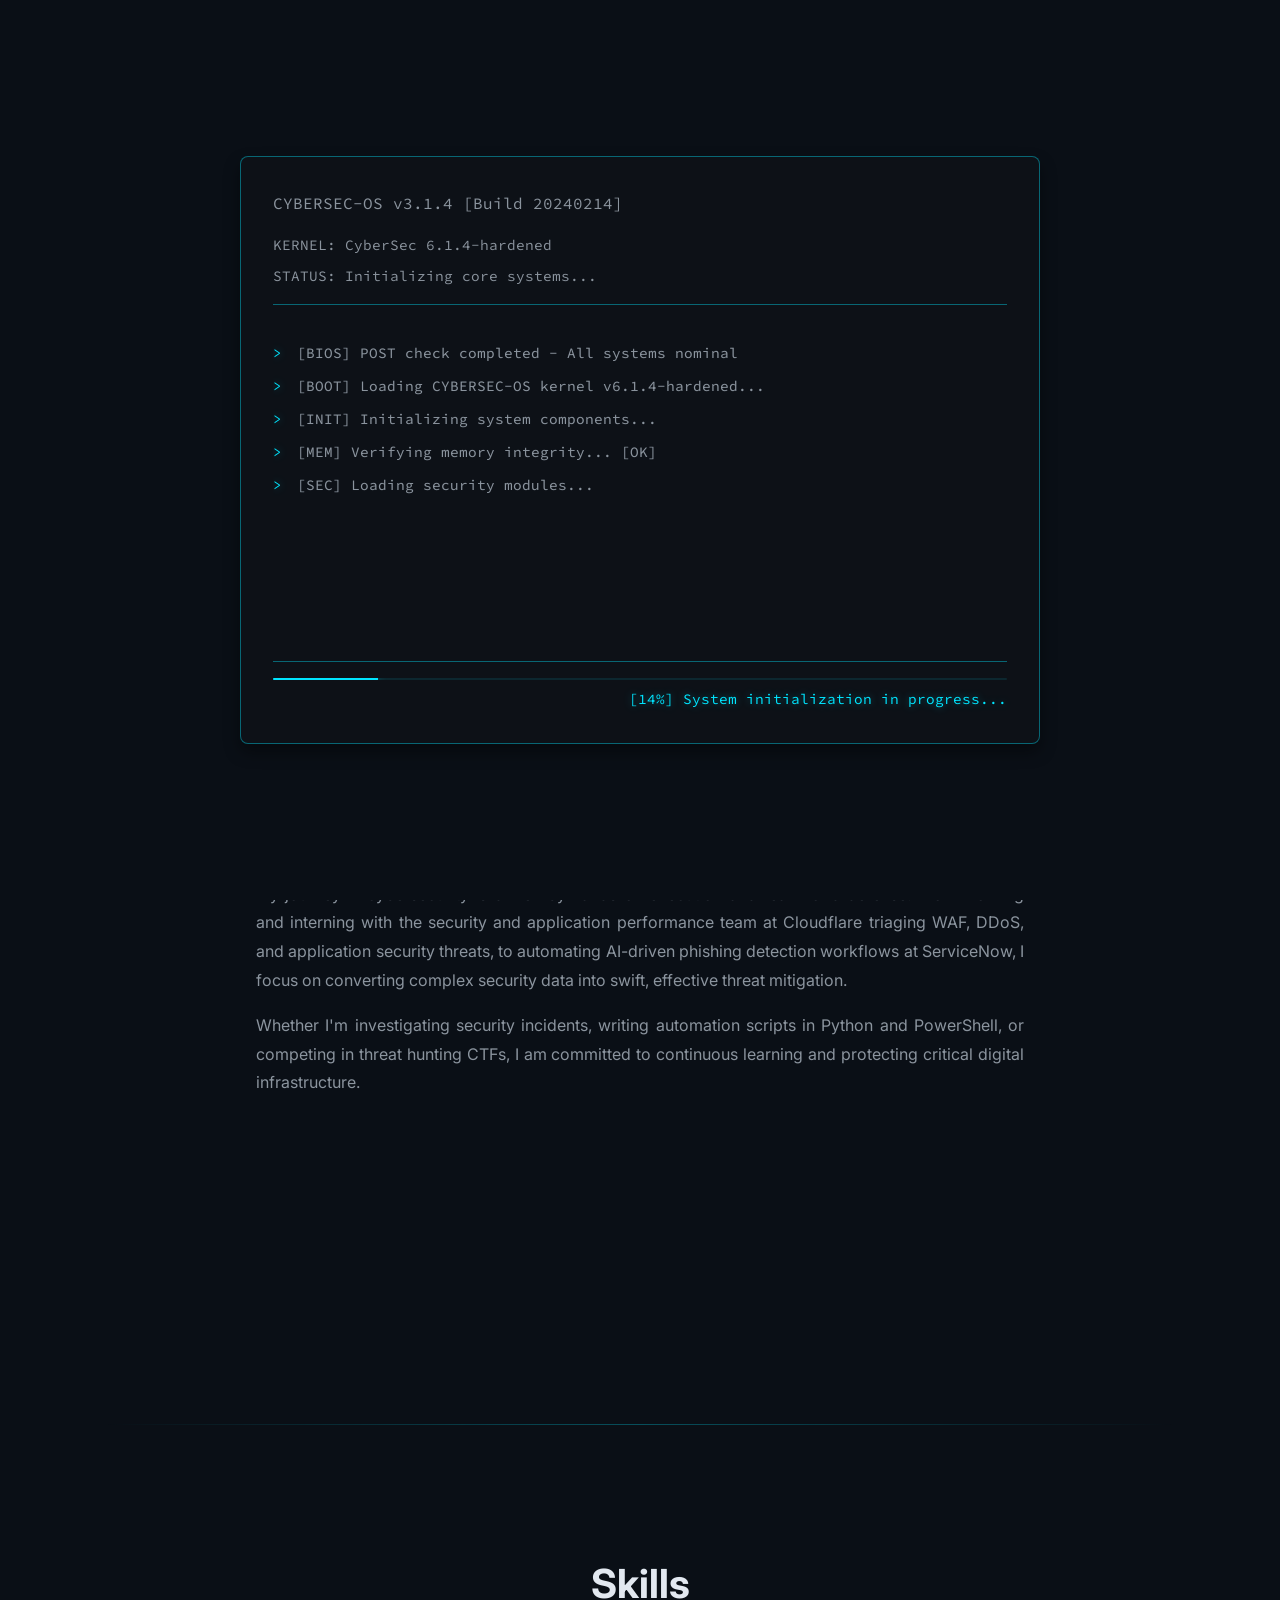
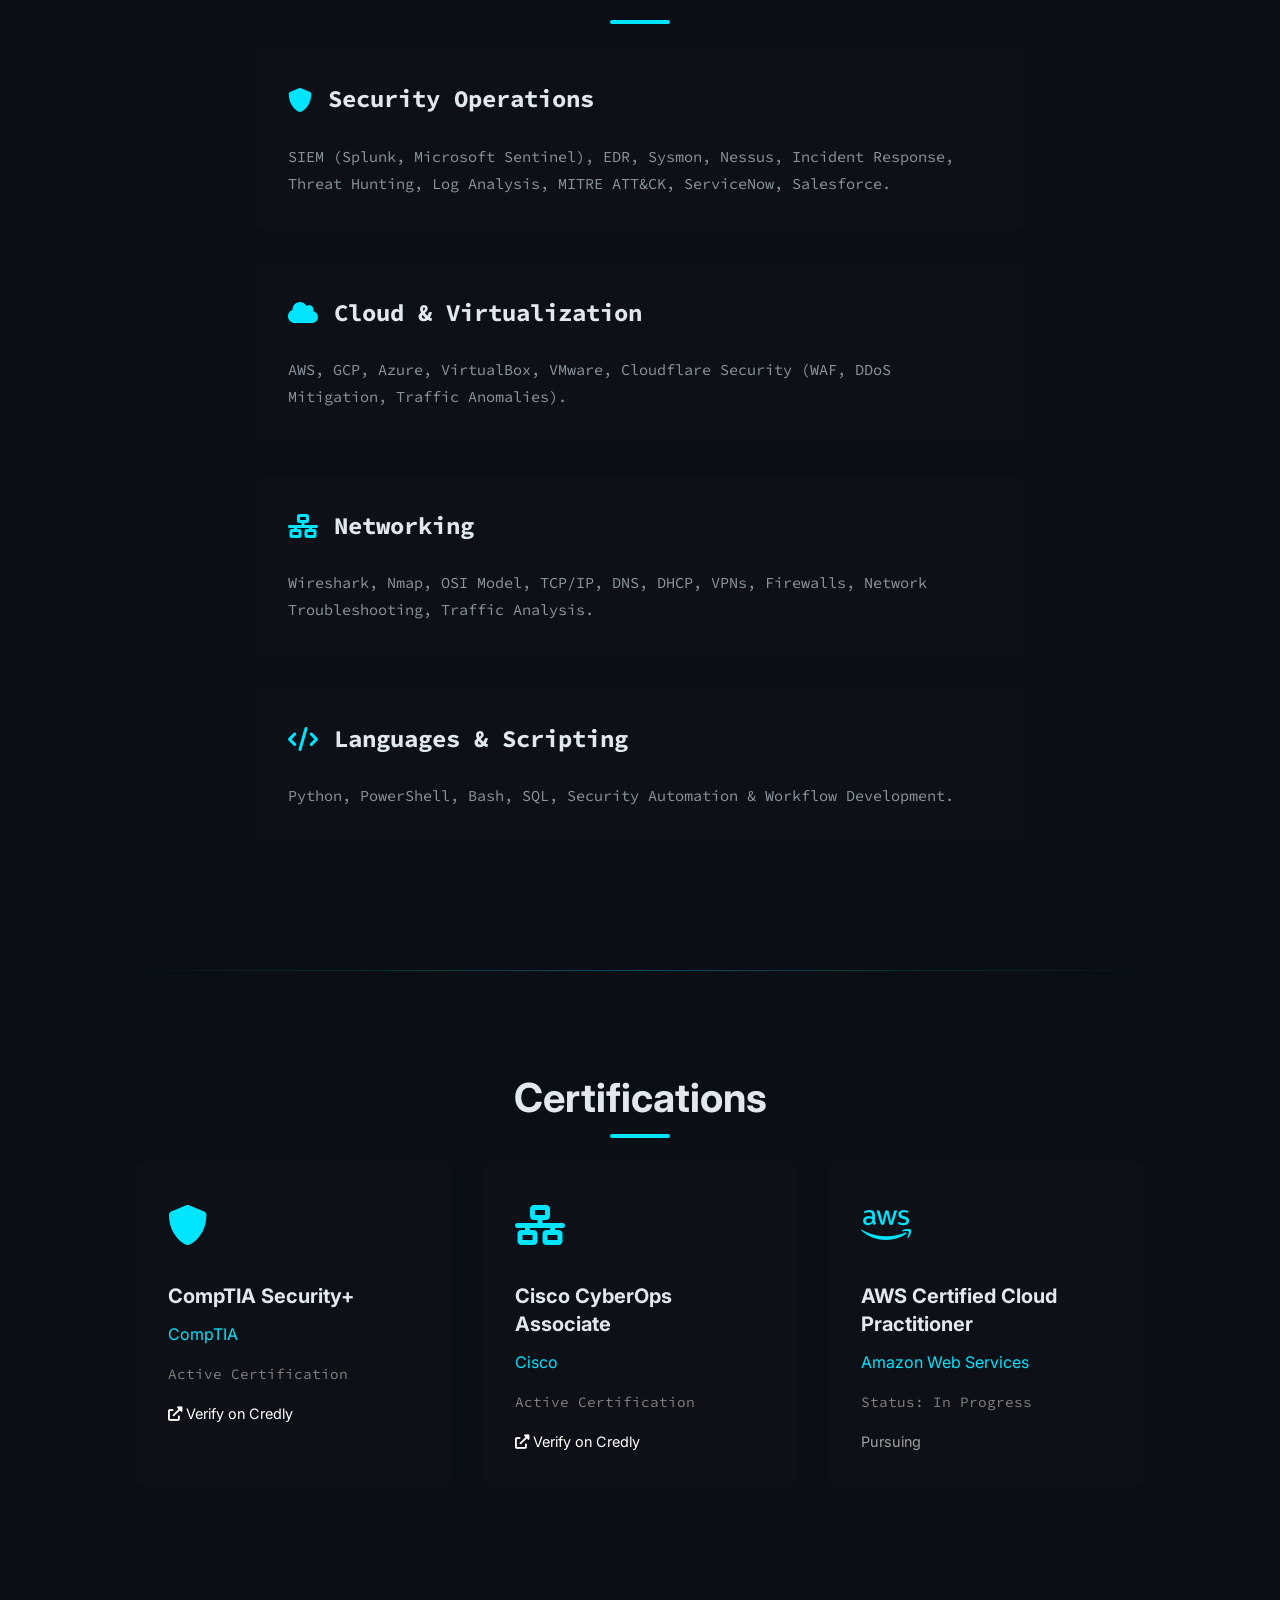
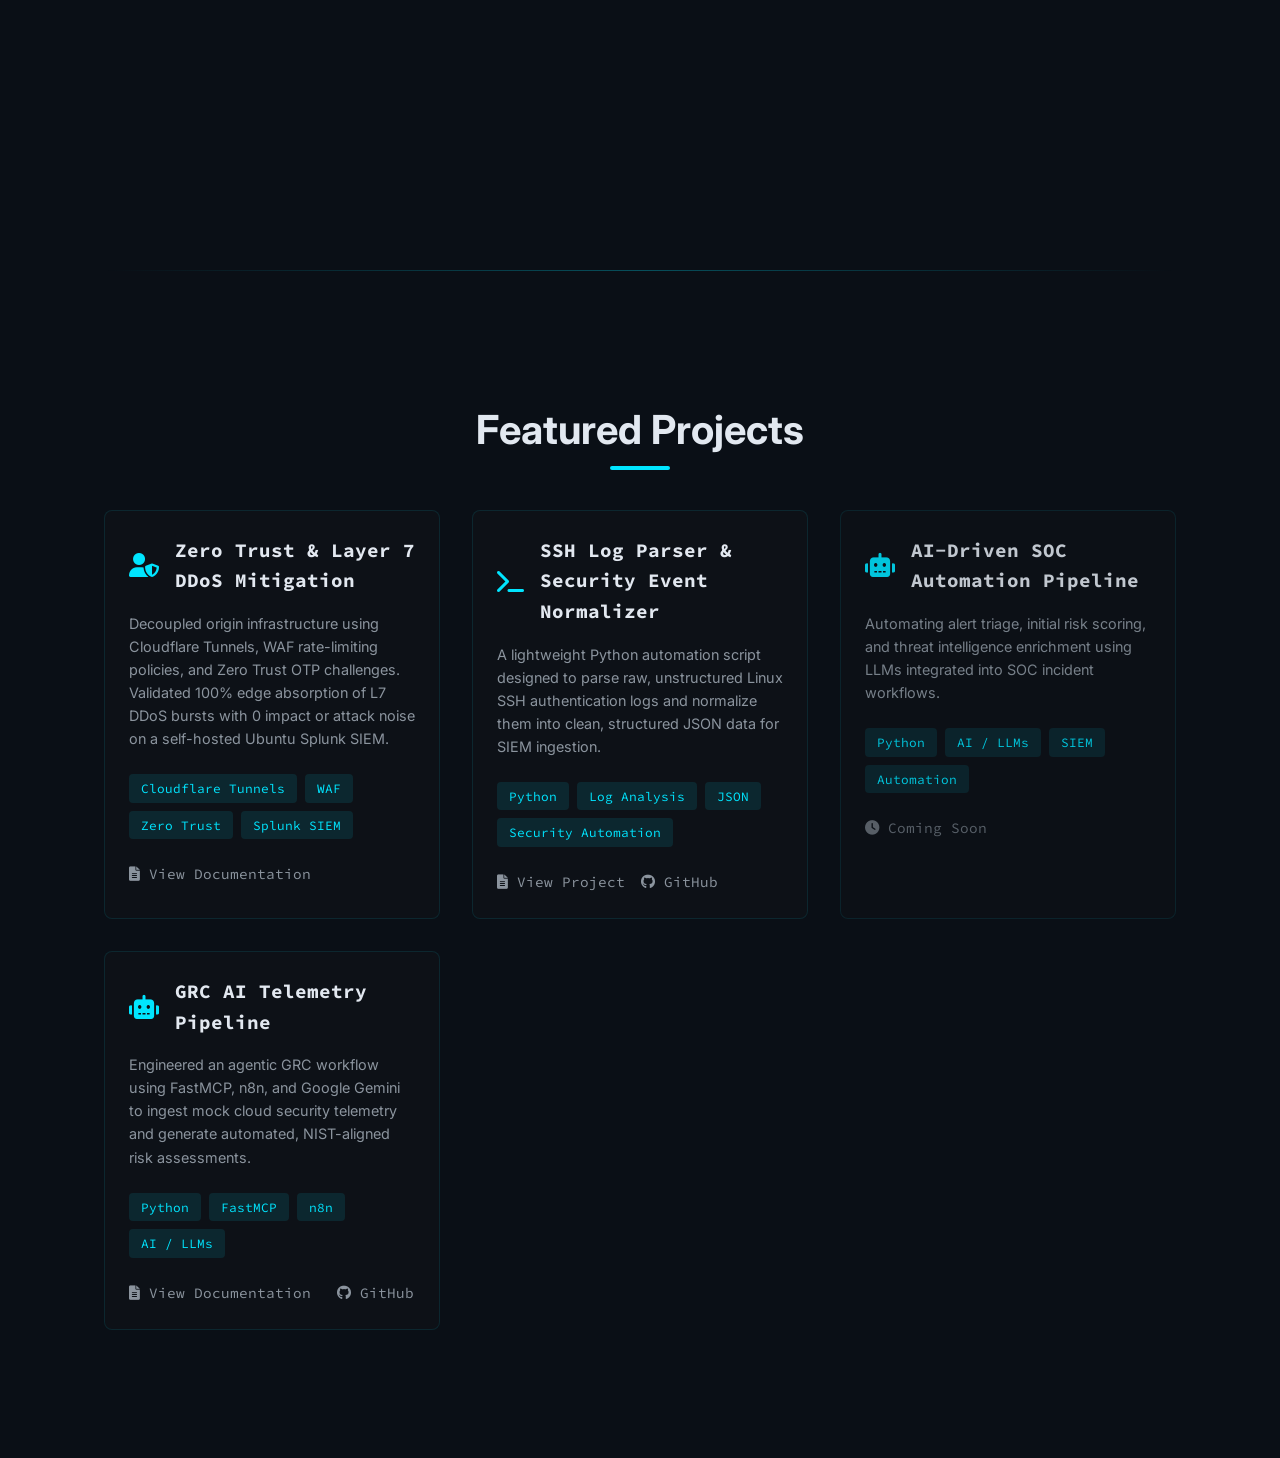
==== commit 0146382c: "Update index.html" ====
--- a/index.html
+++ b/index.html
@@ -236,24 +236,33 @@
                 </div>
 
                 <!-- SSH Log Parser Project -->
-                <div class="project-card">
-                    <div class="project-content">
-                        <div class="project-header">
-                            <i class="fas fa-terminal"></i>
-                            <h3>SSH Log Parser & Security Event Normalizer</h3>
-                        </div>
-                        <p>A lightweight Python automation script designed to parse raw, unstructured Linux SSH authentication logs and normalize them into clean, structured JSON data for SIEM ingestion.</p>
-                        <div class="project-tech">
-                            <span>Python</span>
-                            <span>Log Analysis</span>
-                            <span>JSON</span>
-                            <span>Security Automation</span>
-                        </div>
-                        <div class="project-links">
-                            <a href="https://github.com/RaihanSAhmed/ssh-log-parser" target="_blank" class="project-link"><i class="fab fa-github"></i> GitHub</a>
-                        </div>
-                    </div>
-                </div>
+<div class="project-card">
+    <div class="project-content">
+        <div class="project-header">
+            <i class="fas fa-terminal"></i>
+            <h3>SSH Log Parser & Security Event Normalizer</h3>
+        </div>
+
+        <p>A lightweight Python automation script designed to parse raw, unstructured Linux SSH authentication logs and normalize them into clean, structured JSON data for SIEM ingestion.</p>
+
+        <div class="project-tech">
+            <span>Python</span>
+            <span>Log Analysis</span>
+            <span>JSON</span>
+            <span>Security Automation</span>
+        </div>
+
+        <div class="project-links">
+            <a href="ssh-log-parser.html" class="project-link">
+                <i class="fas fa-file-alt"></i> View Project
+            </a>
+
+            <a href="https://github.com/RaihanSAhmed/ssh-log-parser" target="_blank" class="project-link">
+                <i class="fab fa-github"></i> GitHub
+            </a>
+        </div>
+    </div>
+</div>
 
                 <!-- AI-Driven SOC Automation Project (In Progress) -->
                 <div class="project-card" style="opacity: 0.85;">
--- a/styles.css
+++ b/styles.css
@@ -12,6 +12,10 @@
     --font-sans: 'Inter', sans-serif;
 }
 
+/* =========================
+   Base
+========================= */
+
 * {
     margin: 0;
     padding: 0;
@@ -20,6 +24,10 @@
     -webkit-font-smoothing: antialiased;
 }
 
+html {
+    scroll-behavior: smooth;
+}
+
 body {
     background-color: var(--bg-primary);
     color: var(--text-primary);
@@ -28,7 +36,69 @@
     overflow-x: hidden;
 }
 
-/* Boot Sequence */
+.loading {
+    overflow: hidden;
+}
+
+/* =========================
+   Background Effects
+========================= */
+
+.particles-background {
+    position: fixed;
+    top: 0;
+    left: 0;
+    width: 100%;
+    height: 100%;
+    z-index: -1;
+    background: var(--bg-primary);
+    overflow: hidden;
+}
+
+.particle {
+    position: absolute;
+    background: var(--terminal-cyan);
+    opacity: 0.1;
+    border-radius: 50%;
+    pointer-events: none;
+}
+
+.matrix-rain {
+    position: fixed;
+    top: 0;
+    left: 0;
+    width: 100%;
+    height: 100%;
+    z-index: -2;
+    opacity: 0.03;
+    pointer-events: none;
+}
+
+.cyber-grid {
+    position: fixed;
+    top: 0;
+    left: 0;
+    width: 100%;
+    height: 100%;
+    background-image:
+        linear-gradient(
+            rgba(var(--terminal-cyan-rgb), 0.03) 1px,
+            transparent 1px
+        ),
+        linear-gradient(
+            90deg,
+            rgba(var(--terminal-cyan-rgb), 0.03) 1px,
+            transparent 1px
+        );
+    background-size: 50px 50px;
+    z-index: -1;
+    pointer-events: none;
+}
+
+/* =========================
+   Boot Sequence
+========================= */
+
 .boot-sequence {
     position: fixed;
     top: 0;
@@ -99,14 +169,13 @@
 
 .log-entry {
     color: var(--text-secondary);
-    padding: 0.4rem 0;
+    padding: 0.4rem 0 0.4rem 1.5rem;
     opacity: 0;
     transform: translateY(10px);
     font-size: 0.9rem;
     white-space: pre;
     line-height: 1.4;
     position: relative;
-    padding-left: 1.5rem;
     text-shadow: 0 0 1px rgba(139, 148, 158, 0.2);
     background-color: var(--bg-secondary);
 }
@@ -132,7 +201,9 @@
 .log-entry.visible {
     opacity: 1;
     transform: translateY(0);
-    transition: opacity 0.3s ease-out, transform 0.3s ease-out;
+    transition:
+        opacity 0.3s ease-out,
+        transform 0.3s ease-out;
 }
 
 .boot-progress {
@@ -169,10 +240,9 @@
     text-shadow: 0 0 8px rgba(0, 229, 255, 0.4);
 }
 
-/* Loading State */
-.loading {
-    overflow: hidden;
-}
+/* =========================
+   Navigation
+========================= */
 
 .loading .navbar,
 .loading .nav-links,
@@ -182,7 +252,6 @@
     visibility: hidden !important;
 }
 
-/* Navigation */
 .navbar {
     position: fixed;
     top: 0;
@@ -192,7 +261,9 @@
     background-color: rgba(17, 24, 39, 0.95);
     backdrop-filter: blur(8px);
     z-index: 1000;
-    transition: opacity 0.3s ease, transform 0.3s ease;
+    transition:
+        opacity 0.3s ease,
+        transform 0.3s ease;
     display: flex;
     justify-content: space-between;
     align-items: center;
@@ -212,37 +283,66 @@
     font-weight: 600;
 }
 
-/* Side Links */
-.side-links {
+.nav-links {
+    display: flex;
+    gap: 2rem;
+}
+
+.nav-links a {
+    color: var(--text-secondary);
+    text-decoration: none;
+    font-size: 0.9rem;
+    font-family: var(--font-mono);
+    transition: color 0.3s ease;
+    position: relative;
+    padding: 0.5rem 0;
+}
+
+.nav-links a::after {
+    content: '';
+    position: absolute;
+    bottom: -2px;
+    left: 0;
+    width: 0;
+    height: 2px;
+    background-color: var(--terminal-cyan);
+    transition: width 0.3s ease;
+}
+
+.nav-links a:hover,
+.nav-links a.active {
+    color: var(--terminal-cyan);
+}
+
+.nav-links a:hover::after,
+.nav-links a.active::after {
     width: 100%;
-    display: flex;
-    justify-content: center;
-    gap: 2rem;
-    padding: 2rem;
-    margin-top: 4rem;
-    background-color: var(--bg-secondary);
-    border-radius: 8px;
-}
-
-.social-icon {
-    color: var(--text-secondary);
+}
+
+.mobile-menu-btn {
+    display: none;
+    background: none;
+    border: none;
+    color: var(--text-primary);
     font-size: 1.5rem;
-    transition: color 0.3s ease, transform 0.3s ease;
-}
-
-.social-icon:hover {
-    color: var(--accent-primary);
-    transform: translateY(-2px);
-}
-
-/* Main Content */
+    cursor: pointer;
+    padding: 0.5rem;
+}
+
+/* =========================
+   Main Content
+========================= */
+
 main {
     padding: 6rem 2rem 2rem;
     max-width: 1200px;
     margin: 0 auto;
 }
 
-/* Profile Section */
+/* =========================
+   Profile Section
+========================= */
+
 .profile-section {
     display: flex;
     justify-content: flex-start;
@@ -251,9 +351,9 @@
     padding: 8rem 4rem;
     position: relative;
     gap: 3rem;
-    opacity: 1;
-    transform: none;
-}
+}
+
+/* Headshot */
 
 .photo-space {
     width: 150px;
@@ -261,17 +361,22 @@
     border-radius: 50%;
     background: var(--bg-secondary);
     border: 2px solid var(--terminal-cyan);
-    position: static;
+    overflow: hidden;
     flex-shrink: 0;
-    opacity: 1;
-    transform: none;
+    box-shadow: 0 0 15px rgba(0, 229, 255, 0.12);
+}
+
+.photo-space img {
+    width: 100%;
+    height: 100%;
+    display: block;
+    object-fit: cover;
+    object-position: center;
 }
 
 .profile-content {
     max-width: 600px;
     text-align: left;
-    opacity: 1;
-    transform: none;
 }
 
 .role-text {
@@ -290,8 +395,6 @@
     line-height: 1;
     text-align: left;
     white-space: nowrap;
-    opacity: 1 !important;
-    transform: none !important;
 }
 
 .subtitle {
@@ -299,19 +402,15 @@
     font-size: 1.1rem;
     margin-bottom: 0.5rem;
     text-align: left;
-    opacity: 1 !important;
-    transform: none !important;
 }
 
 .tagline {
     color: var(--text-secondary);
     font-size: 0.9rem;
     margin: 0.5rem 0 1rem;
-    font-family: var(--mono-font);
+    font-family: var(--font-mono);
     opacity: 0.9;
     text-align: left;
-    opacity: 1 !important;
-    transform: none !important;
 }
 
 .terminal-text {
@@ -321,11 +420,63 @@
     line-height: 1.8;
 }
 
-/* About Section */
-.about-section {
-    padding-top: 80px;
-    opacity: 1;
-    transform: none;
+/* =========================
+   Social Links
+========================= */
+
+.profile-social-links {
+    display: flex;
+    gap: 1.5rem;
+    margin-top: 1.5rem;
+}
+
+.social-icon {
+    color: var(--text-secondary);
+    font-size: 1.3rem;
+    transition:
+        color 0.3s ease,
+        transform 0.3s ease;
+}
+
+.social-icon:hover {
+    color: var(--accent-primary);
+    transform: translateY(-2px);
+}
+
+/* =========================
+   General Sections
+========================= */
+
+.section {
+    padding: 6rem 2rem;
+    min-height: 100vh;
+    position: relative;
+    overflow: hidden;
+    transition: transform 0.6s ease-out;
+}
+
+.section::before {
+    content: '';
+    position: absolute;
+    top: 0;
+    left: 0;
+    width: 100%;
+    height: 1px;
+    background: linear-gradient(
+        90deg,
+        transparent,
+        var(--terminal-cyan),
+        transparent
+    );
+    opacity: 0.3;
+}
+
+.section.active {
+    transform: scale(1);
+}
+
+.section:not(.active) {
+    transform: scale(0.98);
 }
 
 .section-title {
@@ -335,23 +486,7 @@
     margin-bottom: 2rem;
     position: relative;
     text-align: center;
-    opacity: 1;
-    transform: none;
     padding-top: 2rem;
-}
-
-.section {
-    padding: 6rem 2rem;
-    min-height: 100vh;
-    position: relative;
-    opacity: 1;
-    transform: none;
-}
-
-.about-section .section-title {
-    opacity: 1;
-    transform: none;
-    margin-bottom: 3rem;
 }
 
 .section-title::before {
@@ -366,14 +501,24 @@
     transform: translateX(-50%);
 }
 
+/* =========================
+   About
+========================= */
+
+.about-section {
+    padding-top: 80px;
+}
+
+.about-section .section-title {
+    margin-bottom: 3rem;
+}
+
 .about-content {
     max-width: 800px;
     margin: 0 auto;
     color: var(--text-secondary);
     text-align: justify;
     padding: 0 1rem;
-    opacity: 1;
-    transform: none;
 }
 
 .about-content p {
@@ -381,16 +526,91 @@
     line-height: 1.8;
 }
 
-/* Skills and Certificates Layout */
-.skills-certs-container {
+/* =========================
+   Skills
+========================= */
+
+.skills-section {
+    padding: 6rem 0;
+}
+
+.skills-container {
+    max-width: 800px;
+    margin: 0 auto;
+    padding: 0 1rem;
+}
+
+.skill-category {
+    background: var(--bg-secondary);
+    border-radius: 8px;
+    padding: 2rem;
+    margin-bottom: 2rem;
+    transition:
+        transform 0.3s ease,
+        box-shadow 0.3s ease;
+}
+
+.skill-category:hover {
+    transform: translateY(-2px);
+    box-shadow: 0 0 20px rgba(var(--terminal-cyan-rgb), 0.1);
+}
+
+.skill-header {
+    display: flex;
+    align-items: center;
+    gap: 1rem;
+    margin-bottom: 1.5rem;
+}
+
+.skill-header i {
+    font-size: 1.5rem;
+    color: var(--terminal-cyan);
+}
+
+.skill-header h3 {
+    color: var(--text-primary);
+    font-size: 1.5rem;
+    font-family: var(--font-mono);
+    margin: 0;
+}
+
+.skill-text {
+    color: var(--text-secondary);
+    font-family: var(--font-mono);
+    line-height: 1.8;
+    font-size: 0.95rem;
+}
+
+.skill-list {
     display: grid;
-    grid-template-columns: 1fr 1fr;
-    gap: 2rem;
-    padding: 4rem 0;
-}
-
-.skills-section, .certificates-section {
-    padding: 0;
+    grid-template-columns: repeat(auto-fit, minmax(200px, 1fr));
+    gap: 1rem;
+    margin-top: 1.5rem;
+}
+
+.skill-name {
+    background: var(--bg-secondary);
+    padding: 1rem;
+    border-radius: 4px;
+    color: var(--text-primary);
+    font-family: var(--font-mono);
+    text-align: center;
+    transition:
+        transform 0.3s ease,
+        background-color 0.3s ease;
+}
+
+.skill-name:hover {
+    transform: translateY(-2px);
+    background-color: rgba(0, 229, 255, 0.1);
+}
+
+/* =========================
+   Certificates
+========================= */
+
+.certificates-section {
+    padding: 4rem 2rem;
 }
 
 .certificates-grid {
@@ -401,82 +621,170 @@
     margin: 0 auto;
 }
 
-/* Responsive Design */
-@media (max-width: 768px) {
-    .profile-section {
-        flex-direction: column;
-        align-items: center;
-        padding: 6rem 1rem 2rem;
-        gap: 2rem;
-    }
-
-    .photo-space {
-        margin: 0;
-    }
-
-    .profile-content {
-        text-align: center;
-    }
-
-    .glitch-text {
-        font-size: 2rem;
-        white-space: normal;
-        word-wrap: break-word;
-    }
-
-    .side-links {
-        width: 100%;
-        flex-direction: row;
-        justify-content: center;
-        gap: 2rem;
-        padding: 1.5rem;
-        margin-top: 3rem;
-        background-color: var(--bg-secondary);
-        border-radius: 8px;
-    }
-    
-    .skills-certs-container {
-        padding: 2rem 0;
-    }
-
-    .section {
-        padding: 4rem 1.5rem;
-    }
-    
-    .section-title {
-        font-size: 2rem;
-        margin-bottom: 1.5rem;
-    }
-    
-    .about-section {
-        padding-top: 60px;
-    }
-
-    /* Add padding to main content to prevent overlap with fixed bottom bar */
-    main {
-        padding-bottom: 2rem;
-    }
-
-    /* Ensure content is not hidden behind the fixed bottom bar */
-    .section:last-child {
-        margin-bottom: 0;
-    }
-}
-
-@media screen and (max-width: 480px) {
-    .side-links {
-        padding: 1rem;
-        gap: 1.5rem;
-        margin-top: 2rem;
-    }
-}
-
-/* Animations */
+.certificate-card {
+    background: var(--bg-secondary);
+    border-radius: 8px;
+    padding: 2rem;
+    transition:
+        transform 0.3s ease,
+        box-shadow 0.3s ease;
+}
+
+.certificate-card:hover {
+    transform: translateY(-2px);
+    box-shadow: 0 0 20px rgba(var(--terminal-cyan-rgb), 0.1);
+}
+
+.cert-logo {
+    font-size: 2.5rem;
+    color: var(--terminal-cyan);
+    margin-bottom: 1.5rem;
+}
+
+.certificate-content h3 {
+    color: var(--text-primary);
+    font-size: 1.25rem;
+    margin-bottom: 0.75rem;
+    line-height: 1.4;
+}
+
+.cert-issuer {
+    color: var(--terminal-cyan);
+    font-size: 1rem;
+    margin-bottom: 1rem;
+}
+
+.cert-details {
+    display: flex;
+    flex-direction: column;
+    gap: 0.5rem;
+    color: #808080;
+    font-family: var(--font-mono);
+    font-size: 0.9rem;
+}
+
+.cert-id,
+.cert-date {
+    color: #808080;
+}
+
+.verify-link {
+    display: inline-block;
+    margin-top: 1rem;
+    color: #fff;
+    text-decoration: none;
+    font-size: 0.9rem;
+    transition: color 0.3s ease;
+}
+
+.verify-link:hover {
+    color: var(--terminal-cyan);
+}
+
+/* =========================
+   Projects
+========================= */
+
+.projects-section {
+    padding: 6rem 0;
+}
+
+.projects-grid {
+    display: grid;
+    grid-template-columns: repeat(auto-fit, minmax(300px, 1fr));
+    gap: 2rem;
+    margin-top: 3rem;
+}
+
+.project-card {
+    background: var(--bg-secondary);
+    border-radius: 8px;
+    border: 1px solid rgba(0, 229, 255, 0.1);
+    overflow: hidden;
+    transition:
+        transform 0.3s ease,
+        border-color 0.3s ease,
+        box-shadow 0.3s ease;
+}
+
+.project-card:hover {
+    transform: translateY(-5px);
+    border-color: rgba(0, 229, 255, 0.4);
+    box-shadow: 0 0 20px rgba(var(--terminal-cyan-rgb), 0.1);
+}
+
+.project-content {
+    padding: 1.5rem;
+}
+
+.project-header {
+    display: flex;
+    align-items: center;
+    gap: 1rem;
+    margin-bottom: 1rem;
+}
+
+.project-header i {
+    color: var(--terminal-cyan);
+    font-size: 1.5rem;
+}
+
+.project-header h3 {
+    color: var(--text-primary);
+    font-size: 1.2rem;
+    font-family: var(--font-mono);
+}
+
+.project-content p {
+    color: var(--text-secondary);
+    margin-bottom: 1.5rem;
+    font-size: 0.9rem;
+    line-height: 1.6;
+}
+
+.project-tech {
+    display: flex;
+    flex-wrap: wrap;
+    gap: 0.5rem;
+    margin-bottom: 1.5rem;
+}
+
+.project-tech span {
+    background: rgba(0, 229, 255, 0.1);
+    color: var(--terminal-cyan);
+    padding: 0.25rem 0.75rem;
+    border-radius: 4px;
+    font-size: 0.8rem;
+    font-family: var(--font-mono);
+}
+
+.project-links {
+    display: flex;
+    gap: 1rem;
+}
+
+.project-link {
+    color: var(--text-secondary);
+    text-decoration: none;
+    font-size: 0.9rem;
+    font-family: var(--font-mono);
+    transition: color 0.3s ease;
+}
+
+.project-link:hover {
+    color: var(--terminal-cyan);
+}
+
+/* =========================
+   Animations
+========================= */
+
 @keyframes fadeIn {
     from {
         opacity: 0;
         transform: translateY(20px);
     }
+
     to {
         opacity: 1;
         transform: translateY(0);
@@ -484,10 +792,20 @@
 }
 
 .fade-in {
-    animation: fadeIn 0.6s ease-out forwards;
+    opacity: 0;
+    transform: translateY(20px);
+    transition:
+        opacity 0.6s ease-out,
+        transform 0.6s ease-out;
+}
+
+.fade-in.visible {
+    opacity: 1;
+    transform: translateY(0);
 }
 
 /* Glitch Effect */
+
 .glitch-text.glitch {
     animation: glitch 0.5s cubic-bezier(.25, .46, .45, .94) both infinite;
 }
@@ -496,18 +814,23 @@
     0% {
         transform: translate(0);
     }
+
     20% {
         transform: translate(-2px, 2px);
     }
+
     40% {
         transform: translate(-2px, -2px);
     }
+
     60% {
         transform: translate(2px, 2px);
     }
+
     80% {
         transform: translate(2px, -2px);
     }
+
     100% {
         transform: translate(0);
     }
@@ -541,18 +864,23 @@
     0% {
         clip: rect(42px, 9999px, 44px, 0);
     }
+
     20% {
         clip: rect(12px, 9999px, 59px, 0);
     }
+
     40% {
         clip: rect(48px, 9999px, 29px, 0);
     }
+
     60% {
         clip: rect(73px, 9999px, 61px, 0);
     }
+
     80% {
         clip: rect(6px, 9999px, 92px, 0);
     }
+
     100% {
         clip: rect(25px, 9999px, 85px, 0);
     }
@@ -562,283 +890,107 @@
     0% {
         clip: rect(65px, 9999px, 119px, 0);
     }
+
     20% {
         clip: rect(82px, 9999px, 73px, 0);
     }
+
     40% {
         clip: rect(128px, 9999px, 78px, 0);
     }
+
     60% {
         clip: rect(78px, 9999px, 52px, 0);
     }
+
     80% {
         clip: rect(17px, 9999px, 31px, 0);
     }
+
     100% {
         clip: rect(24px, 9999px, 13px, 0);
     }
 }
 
-/* Additional sections can be added following the same pattern */
-
-/* Navigation Links */
-.nav-links {
+/* =========================
+   Staggered Card Animations
+========================= */
+
+.skills-section .skill-category:nth-child(1) {
+    transition-delay: 0.1s;
+}
+
+.skills-section .skill-category:nth-child(2) {
+    transition-delay: 0.2s;
+}
+
+.skills-section .skill-category:nth-child(3) {
+    transition-delay: 0.3s;
+}
+
+.certificates-section .certificate-card:nth-child(1) {
+    transition-delay: 0.1s;
+}
+
+.certificates-section .certificate-card:nth-child(2) {
+    transition-delay: 0.2s;
+}
+
+.certificates-section .certificate-card:nth-child(3) {
+    transition-delay: 0.3s;
+}
+
+.projects-section .project-card:nth-child(1) {
+    transition-delay: 0.1s;
+}
+
+.projects-section .project-card:nth-child(2) {
+    transition-delay: 0.2s;
+}
+
+.projects-section .project-card:nth-child(3) {
+    transition-delay: 0.3s;
+}
+
+/* =========================
+   Side Links
+========================= */
+
+.side-links {
+    width: 100%;
     display: flex;
+    justify-content: center;
     gap: 2rem;
-}
-
-.nav-links a {
-    color: var(--text-secondary);
-    text-decoration: none;
-    font-size: 0.9rem;
-    font-family: var(--font-mono);
-    transition: color 0.3s ease;
-    position: relative;
-    padding: 0.5rem 0;
-}
-
-.nav-links a::after {
-    content: '';
-    position: absolute;
-    bottom: -2px;
-    left: 0;
-    width: 0;
-    height: 2px;
-    background-color: var(--terminal-cyan);
-    transition: width 0.3s ease;
-}
-
-.nav-links a:hover {
-    color: var(--terminal-cyan);
-}
-
-.nav-links a:hover::after {
-    width: 100%;
-}
-
-.nav-links a.active {
-    color: var(--terminal-cyan);
-}
-
-.nav-links a.active::after {
-    width: 100%;
-}
-
-/* Skills Section */
-.skills-section {
-    padding: 6rem 0;
-}
-
-.skills-container {
-    max-width: 800px;
-    margin: 0 auto;
-    padding: 0 1rem;
-}
-
-.skill-category {
+    padding: 2rem;
+    margin-top: 4rem;
+    background-color: var(--bg-secondary);
+    border-radius: 8px;
+}
+
+/* =========================
+   Scrollbar
+========================= */
+
+::-webkit-scrollbar {
+    width: 8px;
+}
+
+::-webkit-scrollbar-track {
     background: var(--bg-secondary);
-    border-radius: 8px;
-    padding: 2rem;
-    margin-bottom: 2rem;
-}
-
-.skill-header {
-    display: flex;
-    align-items: center;
-    gap: 1rem;
-    margin-bottom: 1.5rem;
-}
-
-.skill-header i {
-    font-size: 1.5rem;
-    color: var(--terminal-cyan);
-}
-
-.skill-header h3 {
-    color: var(--text-primary);
-    font-size: 1.5rem;
-    font-family: var(--font-mono);
-    margin: 0;
-}
-
-.skill-text {
-    color: var(--text-secondary);
-    font-family: var(--font-mono);
-    line-height: 1.8;
-    font-size: 0.95rem;
-}
-
-/* Add a subtle hover effect */
-.skill-category:hover {
-    transform: translateY(-2px);
-    transition: transform 0.3s ease;
-}
-
-@media (max-width: 768px) {
-    .skills-container {
-        padding: 0 1rem;
-    }
-    
-    .skill-category {
-        padding: 1.5rem;
-    }
-    
-    .skill-header h3 {
-        font-size: 1.2rem;
-    }
-    
-    .skill-text {
-        font-size: 0.9rem;
-    }
-}
-
-/* Projects Section */
-.projects-section {
-    padding: 6rem 0;
-}
-
-.projects-grid {
-    display: grid;
-    grid-template-columns: repeat(auto-fit, minmax(300px, 1fr));
-    gap: 2rem;
-    margin-top: 3rem;
-}
-
-.project-card {
-    background: var(--bg-secondary);
-    border-radius: 8px;
-    border: 1px solid rgba(0, 229, 255, 0.1);
-    transition: transform 0.3s ease, border-color 0.3s ease;
-    overflow: hidden;
-}
-
-.project-card:hover {
-    transform: translateY(-5px);
-    border-color: rgba(0, 229, 255, 0.4);
-}
-
-.project-content {
-    padding: 1.5rem;
-}
-
-.project-header {
-    display: flex;
-    align-items: center;
-    gap: 1rem;
-    margin-bottom: 1rem;
-}
-
-.project-header i {
-    color: var(--terminal-cyan);
-    font-size: 1.5rem;
-}
-
-.project-header h3 {
-    color: var(--text-primary);
-    font-size: 1.2rem;
-    font-family: var(--font-mono);
-}
-
-.project-content p {
-    color: var(--text-secondary);
-    margin-bottom: 1.5rem;
-    font-size: 0.9rem;
-    line-height: 1.6;
-}
-
-.project-tech {
-    display: flex;
-    flex-wrap: wrap;
-    gap: 0.5rem;
-    margin-bottom: 1.5rem;
-}
-
-.project-tech span {
-    background: rgba(0, 229, 255, 0.1);
-    color: var(--terminal-cyan);
-    padding: 0.25rem 0.75rem;
+}
+
+::-webkit-scrollbar-thumb {
+    background: var(--terminal-cyan);
     border-radius: 4px;
-    font-size: 0.8rem;
-    font-family: var(--font-mono);
-}
-
-.project-links {
-    display: flex;
-    gap: 1rem;
-}
-
-.project-link {
-    color: var(--text-secondary);
-    text-decoration: none;
-    font-size: 0.9rem;
-    font-family: var(--font-mono);
-    transition: color 0.3s ease;
-}
-
-.project-link:hover {
-    color: var(--terminal-cyan);
-}
-
-/* Certificates Section */
-.certificates-section {
-    padding: 4rem 2rem;
-}
-
-.certificate-card {
-    background: var(--bg-secondary);
-    border-radius: 8px;
-    padding: 2rem;
-    transition: transform 0.3s ease;
-}
-
-.certificate-card:hover {
-    transform: translateY(-5px);
-}
-
-.cert-logo {
-    font-size: 2.5rem;
-    color: var(--terminal-cyan);
-    margin-bottom: 1.5rem;
-}
-
-.certificate-content h3 {
-    color: var(--text-primary);
-    font-size: 1.25rem;
-    margin-bottom: 0.75rem;
-    line-height: 1.4;
-}
-
-.cert-issuer {
-    color: var(--terminal-cyan);
-    font-size: 1rem;
-    margin-bottom: 1rem;
-}
-
-.cert-details {
-    display: flex;
-    flex-direction: column;
-    gap: 0.5rem;
-    color: #808080;
-    font-family: var(--mono-font);
-    font-size: 0.9rem;
-}
-
-.cert-id, .cert-date {
-    color: #808080;
-}
-
-.verify-link {
-    display: inline-block;
-    margin-top: 1rem;
-    color: #fff;
-    text-decoration: none;
-    font-size: 0.9rem;
-    transition: color 0.3s ease;
-}
-
-.verify-link:hover {
-    color: var(--terminal-cyan);
-}
+}
+
+::-webkit-scrollbar-thumb:hover {
+    background: rgba(var(--terminal-cyan-rgb), 0.8);
+}
+
+/* =========================
+   Responsive Design
+========================= */
 
 @media (max-width: 1024px) {
     .certificates-grid {
@@ -847,40 +999,42 @@
 }
 
 @media (max-width: 768px) {
-    .certificates-grid {
-        grid-template-columns: 1fr;
-    }
-    
-    .certificate-card {
-        padding: 1.5rem;
-    }
-}
-
-/* Mobile Menu Button */
-.mobile-menu-btn {
-    display: none;
-    background: none;
-    border: none;
-    color: var(--text-primary);
-    font-size: 1.5rem;
-    cursor: pointer;
-    padding: 0.5rem;
-}
-
-/* Mobile Responsiveness Fixes */
-@media screen and (max-width: 768px) {
-    /* Profile section mobile fixes */
+
+    /* Navigation */
+
+    .navbar {
+        padding: 1rem;
+    }
+
+    .mobile-menu-btn {
+        display: block;
+    }
+
+    .nav-links {
+        gap: 1rem;
+    }
+
+    /* Profile */
+
     .profile-section {
+        flex-direction: column;
+        align-items: center;
         padding: 2rem 1rem 1rem;
+        gap: 1rem;
         text-align: center;
-        min-height: auto;
-        gap: 1rem;
+    }
+
+    .photo-space {
+        width: 150px;
+        height: 150px;
+        margin: 0;
     }
 
     .profile-content {
         width: 100%;
         max-width: 100%;
         padding: 0;
+        text-align: center;
     }
 
     .glitch-text {
@@ -898,9 +1052,13 @@
         margin: 0.5rem 0;
     }
 
+    .role-text {
+        text-align: center;
+    }
+
     .profile-social-links {
         justify-content: center;
-        margin-top: 1rem;
+        margin-top: 1.25rem;
         gap: 1.5rem;
     }
 
@@ -908,13 +1066,16 @@
         font-size: 1.5rem;
     }
 
-    /* Section spacing fixes */
+    /* Main */
+
+    main {
+        padding: 4rem 1rem 1rem;
+    }
+
+    /* Sections */
+
     .section {
         padding: 3rem 1rem;
-    }
-
-    main {
-        padding: 4rem 1rem 1rem;
     }
 
     .section-title {
@@ -923,46 +1084,116 @@
         padding-top: 1rem;
     }
 
-    /* Card spacing fixes */
-    .skill-category,
-    .certificate-card,
-    .project-card {
-        padding: 1.25rem;
+    .about-section {
+        padding-top: 2rem;
+    }
+
+    .about-content {
+        padding: 0;
+        text-align: left;
+    }
+
+    /* Skills */
+
+    .skills-container {
+        padding: 0 1rem;
+    }
+
+    .skill-category {
+        padding: 1.5rem;
         margin-bottom: 1rem;
     }
 
-    .skills-container,
-    .certificates-grid,
+    .skill-header h3 {
+        font-size: 1.2rem;
+    }
+
+    .skill-text {
+        font-size: 0.9rem;
+    }
+
+    /* Certificates */
+
+    .certificates-grid {
+        grid-template-columns: 1fr;
+        gap: 1rem;
+    }
+
+    .certificate-card {
+        padding: 1.5rem;
+    }
+
+    /* Projects */
+
     .projects-grid {
         gap: 1rem;
     }
 
-    /* About section spacing */
-    .about-section {
-        padding-top: 2rem;
-    }
-
-    .about-content {
+    .project-card {
         padding: 0;
     }
-}
-
-/* Extra small devices */
+
+    /* Side Links */
+
+    .side-links {
+        width: 100%;
+        flex-direction: row;
+        justify-content: center;
+        gap: 2rem;
+        padding: 1.5rem;
+        margin-top: 3rem;
+    }
+}
+
+@media (min-width: 576px) and (max-width: 767px) {
+
+    .projects-grid,
+    .certificates-grid {
+        grid-template-columns: repeat(auto-fit, minmax(250px, 1fr));
+    }
+}
+
+@media (min-width: 768px) and (max-width: 991px) {
+
+    .projects-grid,
+    .certificates-grid {
+        grid-template-columns: repeat(2, 1fr);
+    }
+}
+
+@media (min-width: 992px) {
+    main {
+        padding: 6rem 4rem 2rem;
+    }
+}
+
+@media (min-width: 1200px) {
+
+    .projects-grid,
+    .certificates-grid {
+        grid-template-columns: repeat(3, 1fr);
+    }
+}
+
 @media screen and (max-width: 480px) {
+
     .profile-section {
         padding: 2rem 0.75rem 1rem;
+    }
+
+    .photo-space {
+        width: 135px;
+        height: 135px;
     }
 
     .glitch-text {
         font-size: 1.75rem;
         line-height: 1.2;
-        margin-bottom: 0.5rem;
     }
 
     .subtitle {
         font-size: 0.9rem;
         line-height: 1.4;
-        margin: 0.5rem 0;
     }
 
     .profile-social-links {
@@ -986,376 +1217,10 @@
         font-size: 1.5rem;
         margin-bottom: 1.25rem;
     }
-}
-
-/* Small devices (landscape phones) */
-@media (min-width: 576px) and (max-width: 767px) {
-    .projects-grid,
-    .certificates-grid {
-        grid-template-columns: repeat(auto-fit, minmax(250px, 1fr));
-    }
-}
-
-/* Medium devices (tablets) */
-@media (min-width: 768px) and (max-width: 991px) {
-    .projects-grid,
-    .certificates-grid {
-        grid-template-columns: repeat(2, 1fr);
-    }
-}
-
-/* Large devices (desktops) */
-@media (min-width: 992px) {
-    main {
-        padding: 6rem 4rem 2rem;
-    }
-}
-
-/* Extra large devices */
-@media (min-width: 1200px) {
-    .projects-grid,
-    .certificates-grid {
-        grid-template-columns: repeat(3, 1fr);
-    }
-}
-
-.skill-list {
-    display: grid;
-    grid-template-columns: repeat(auto-fit, minmax(200px, 1fr));
-    gap: 1rem;
-    margin-top: 1.5rem;
-}
-
-.skill-name {
-    background: var(--bg-secondary);
-    padding: 1rem;
-    border-radius: 4px;
-    color: var(--text-primary);
-    font-family: var(--mono-font);
-    text-align: center;
-    transition: transform 0.3s ease, background-color 0.3s ease;
-}
-
-.skill-name:hover {
-    transform: translateY(-2px);
-    background-color: rgba(0, 229, 255, 0.1);
-}
-
-/* Background Animation */
-.particles-background {
-    position: fixed;
-    top: 0;
-    left: 0;
-    width: 100%;
-    height: 100%;
-    z-index: -1;
-    background: var(--bg-primary);
-    overflow: hidden;
-}
-
-.particle {
-    position: absolute;
-    background: var(--terminal-cyan);
-    opacity: 0.1;
-    border-radius: 50%;
-    pointer-events: none;
-}
-
-/* Scroll Animations */
-.fade-in {
-    opacity: 0;
-    transform: translateY(20px);
-    transition: opacity 0.6s ease-out, transform 0.6s ease-out;
-}
-
-.fade-in.visible {
-    opacity: 1;
-    transform: translateY(0);
-}
-
-/* Section Enhancements */
-.section {
-    position: relative;
-    overflow: hidden;
-}
-
-.section::before {
-    content: '';
-    position: absolute;
-    top: 0;
-    left: 0;
-    width: 100%;
-    height: 1px;
-    background: linear-gradient(90deg, transparent, var(--terminal-cyan), transparent);
-    opacity: 0.3;
-}
-
-/* Glow Effects */
-.skill-category:hover,
-.certificate-card:hover,
-.project-card:hover {
-    box-shadow: 0 0 20px rgba(var(--terminal-cyan-rgb), 0.1);
-    transform: translateY(-2px);
-    transition: all 0.3s ease;
-}
-
-/* Matrix Rain Effect */
-.matrix-rain {
-    position: fixed;
-    top: 0;
-    left: 0;
-    width: 100%;
-    height: 100%;
-    z-index: -2;
-    opacity: 0.03;
-    pointer-events: none;
-}
-
-/* Cyber Grid */
-.cyber-grid {
-    position: fixed;
-    top: 0;
-    left: 0;
-    width: 100%;
-    height: 100%;
-    background-image: 
-        linear-gradient(rgba(var(--terminal-cyan-rgb), 0.03) 1px, transparent 1px),
-        linear-gradient(90deg, rgba(var(--terminal-cyan-rgb), 0.03) 1px, transparent 1px);
-    background-size: 50px 50px;
-    z-index: -1;
-    pointer-events: none;
-}
-
-/* Enhanced Section Transitions */
-.section {
-    transition: transform 0.6s ease-out;
-}
-
-.section.active {
-    transform: scale(1);
-}
-
-.section:not(.active) {
-    transform: scale(0.98);
-}
-
-/* Smooth Scroll Behavior */
-html {
-    scroll-behavior: smooth;
-}
-
-/* Custom Scrollbar */
-::-webkit-scrollbar {
-    width: 8px;
-}
-
-::-webkit-scrollbar-track {
-    background: var(--bg-secondary);
-}
-
-::-webkit-scrollbar-thumb {
-    background: var(--terminal-cyan);
-    border-radius: 4px;
-}
-
-::-webkit-scrollbar-thumb:hover {
-    background: rgba(var(--terminal-cyan-rgb), 0.8);
-}
-
-/* Section Scroll Animations */
-@keyframes slideFromLeft {
-    from {
-        opacity: 0;
-        transform: translateX(-50px);
-    }
-    to {
-        opacity: 1;
-        transform: translateX(0);
-    }
-}
-
-@keyframes slideFromRight {
-    from {
-        opacity: 0;
-        transform: translateX(50px);
-    }
-    to {
-        opacity: 1;
-        transform: translateX(0);
-    }
-}
-
-@keyframes fadeInUp {
-    from {
-        opacity: 0;
-        transform: translateY(30px);
-    }
-    to {
-        opacity: 1;
-        transform: translateY(0);
-    }
-}
-
-@keyframes scaleIn {
-    from {
-        opacity: 0;
-        transform: scale(0.95);
-    }
-    to {
-        opacity: 1;
-        transform: scale(1);
-    }
-}
-
-/* Initial states */
-.fade-in,
-.skill-category,
-.certificate-card,
-.project-card {
-    opacity: 0;
-    will-change: transform, opacity;
-}
-
-/* Animation classes */
-.profile-section .photo-space {
-    opacity: 0;
-    transform: scale(0.95);
-    transition: opacity 0.6s ease-out, transform 0.6s ease-out;
-}
-
-.profile-section .profile-content {
-    opacity: 0;
-    transform: translateX(30px);
-    transition: opacity 0.6s ease-out, transform 0.6s ease-out;
-}
-
-.about-section .about-content {
-    opacity: 0;
-    transform: translateY(30px);
-    transition: opacity 0.6s ease-out, transform 0.6s ease-out;
-}
-
-.skill-category {
-    opacity: 0;
-    transform: translateX(-30px);
-    transition: opacity 0.6s ease-out, transform 0.6s ease-out;
-}
-
-.certificate-card {
-    opacity: 0;
-    transform: scale(0.95);
-    transition: opacity 0.6s ease-out, transform 0.6s ease-out;
-}
-
-.project-card {
-    opacity: 0;
-    transform: translateY(30px);
-    transition: opacity 0.6s ease-out, transform 0.6s ease-out;
-}
-
-/* Visible states */
-.visible {
-    opacity: 1 !important;
-    transform: none !important;
-}
-
-/* Staggered animations for cards */
-.skills-section .skill-category:nth-child(1) { transition-delay: 0.1s; }
-.skills-section .skill-category:nth-child(2) { transition-delay: 0.2s; }
-.skills-section .skill-category:nth-child(3) { transition-delay: 0.3s; }
-
-.certificates-section .certificate-card:nth-child(1) { transition-delay: 0.1s; }
-.certificates-section .certificate-card:nth-child(2) { transition-delay: 0.2s; }
-.certificates-section .certificate-card:nth-child(3) { transition-delay: 0.3s; }
-
-.projects-section .project-card:nth-child(1) { transition-delay: 0.1s; }
-.projects-section .project-card:nth-child(2) { transition-delay: 0.2s; }
-.projects-section .project-card:nth-child(3) { transition-delay: 0.3s; }
-
-/* Section titles animation */
-.section-title {
-    opacity: 0;
-    transform: translateY(20px);
-    transition: opacity 0.6s ease-out, transform 0.6s ease-out;
-}
-
-.section.visible .section-title {
-    opacity: 1;
-    transform: none;
-}
-
-/* Ensure animations play smoothly */
-* {
-    backface-visibility: hidden;
-    -webkit-font-smoothing: antialiased;
-}
-
-/* Override any fade-in effects for these sections */
-.profile-section.fade-in,
-.about-section.fade-in,
-.profile-content.fade-in,
-.about-content.fade-in {
-    opacity: 1 !important;
-    transform: none !important;
-    transition: none !important;
-}
-
-.profile-section .photo-space,
-.profile-section .profile-content,
-.about-section .about-content {
-    opacity: 1 !important;
-    transform: none !important;
-    transition: none !important;
-}
-
-/* Ensure text is visible */
-.glitch-text,
-.subtitle,
-.role-text,
-.tagline {
-    opacity: 1 !important;
-    transform: none !important;
-}
-
-/* Override any fade effects for section titles */
-.section.fade-in .section-title,
-.skills-section .section-title,
-.projects-section .section-title,
-.certificates-section .section-title {
-    opacity: 1 !important;
-    transform: none !important;
-    transition: none !important;
-    visibility: visible !important;
-}
-
-/* Section container visibility */
-.skills-section,
-.projects-section,
-.certificates-section {
-    opacity: 1 !important;
-    visibility: visible !important;
-}
-
-.profile-social-links {
-    display: flex;
-    gap: 1.5rem;
-    margin-top: 1.5rem;
-}
-
-.profile-social-links .social-icon {
-    color: var(--text-secondary);
-    font-size: 1.3rem;
-    transition: color 0.3s ease, transform 0.3s ease;
-}
-
-.profile-social-links .social-icon:hover {
-    color: var(--accent-primary);
-    transform: translateY(-2px);
-}
-
-@media (max-width: 768px) {
-    .profile-social-links {
-        justify-content: center;
-        margin-top: 1.25rem;
-    }
-} 
+
+    .side-links {
+        padding: 1rem;
+        gap: 1.5rem;
+        margin-top: 2rem;
+    }
+}
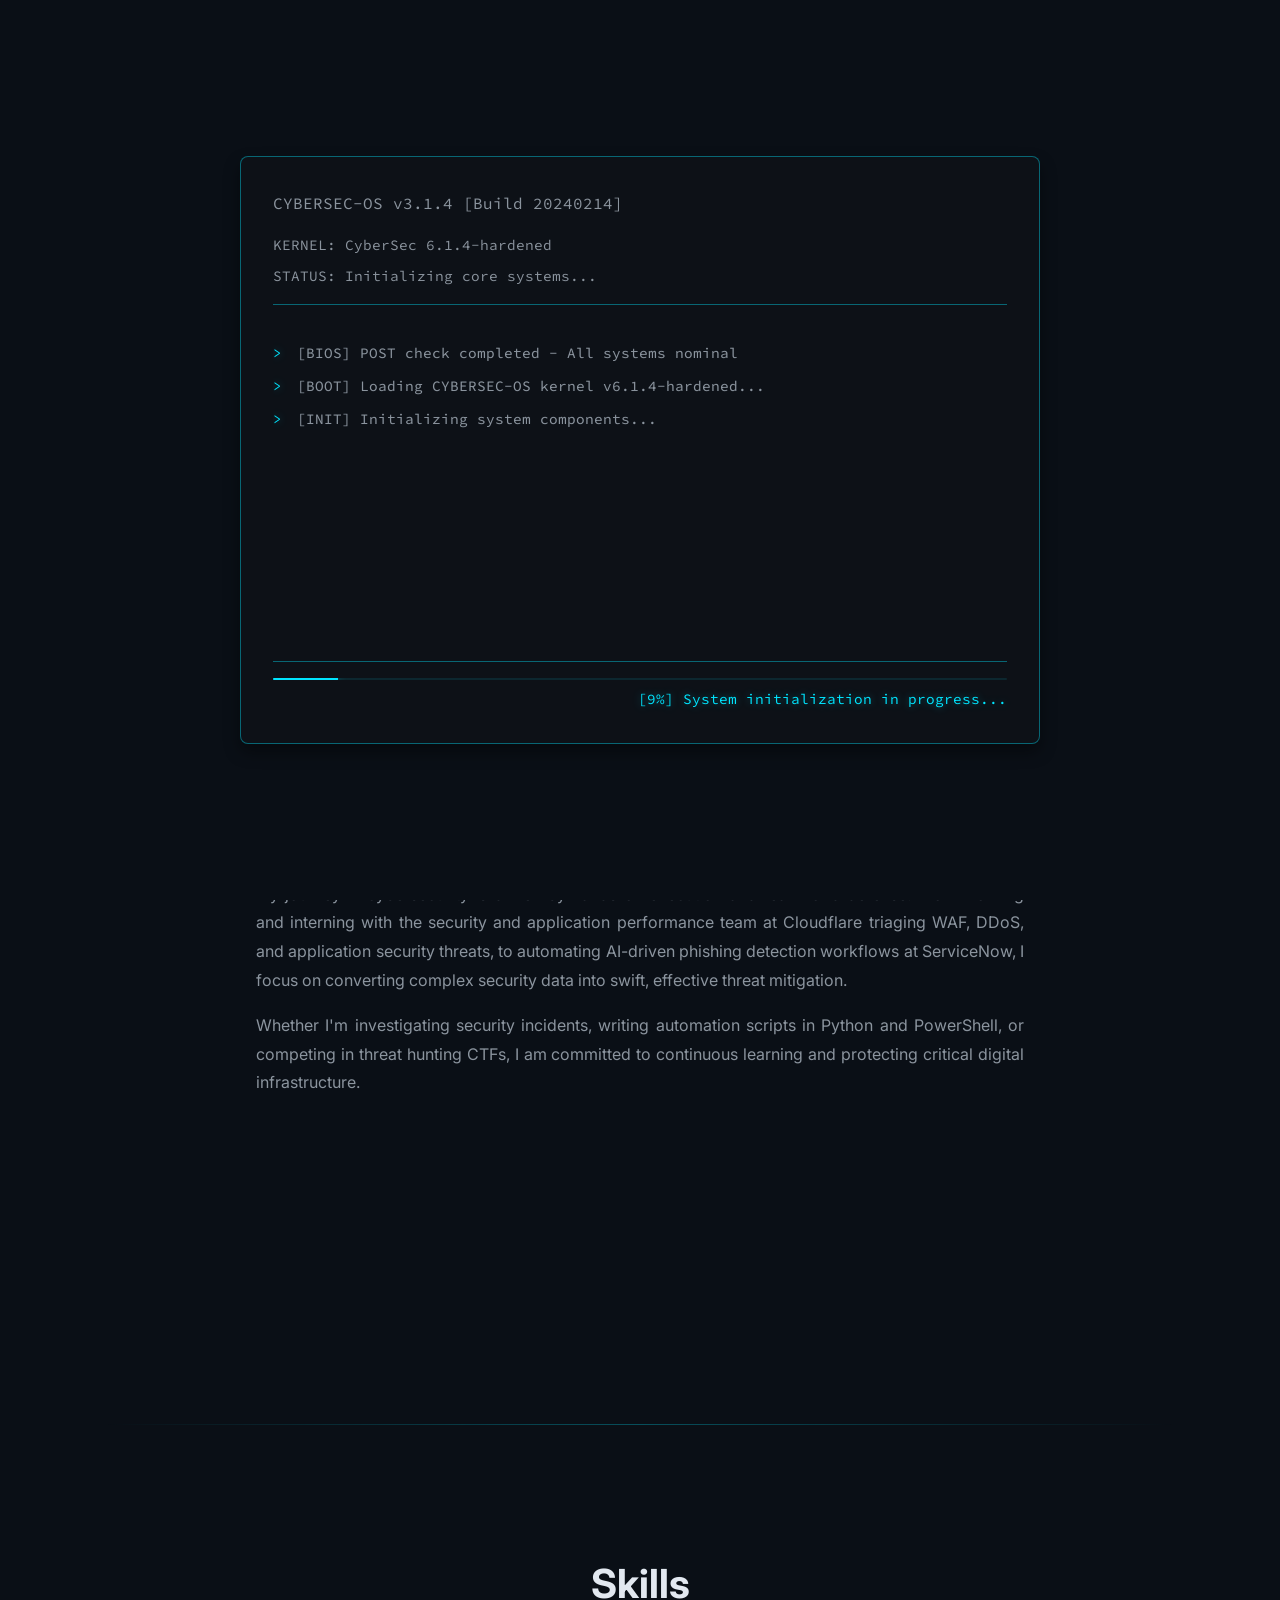
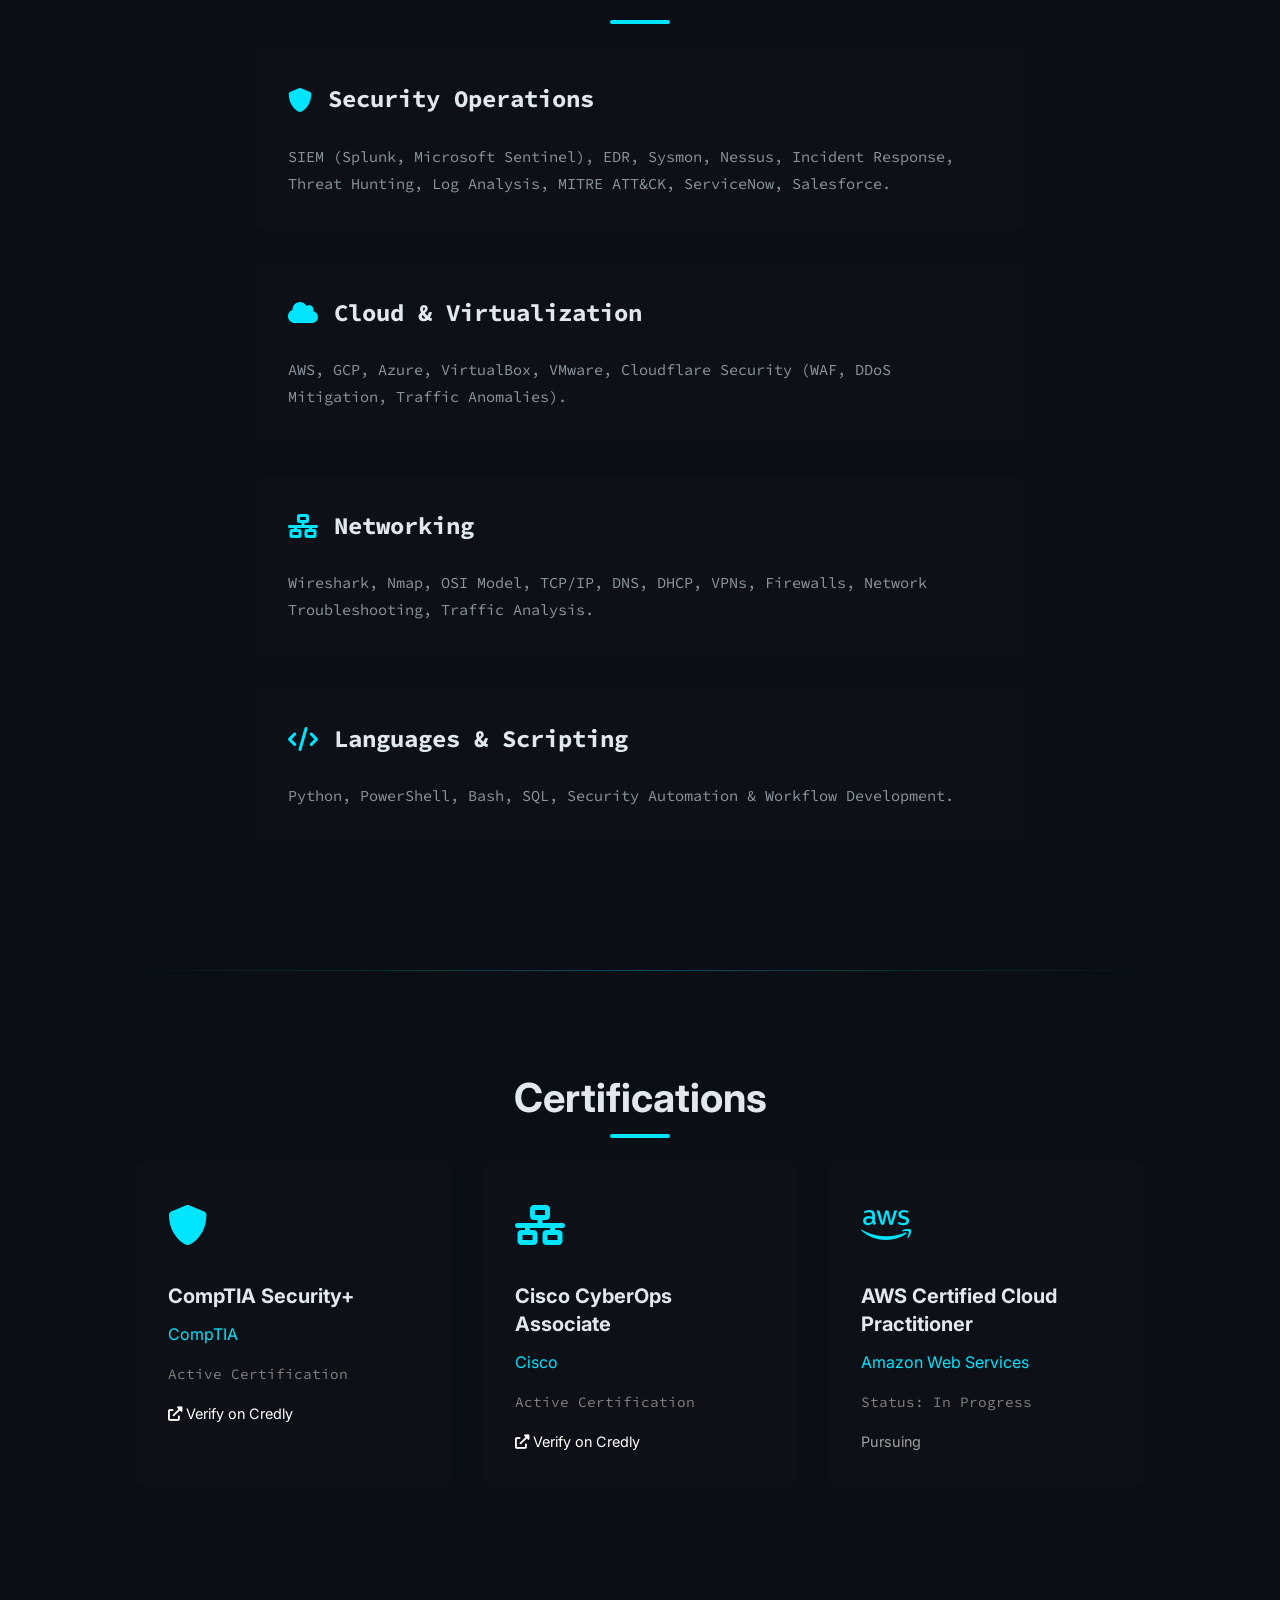
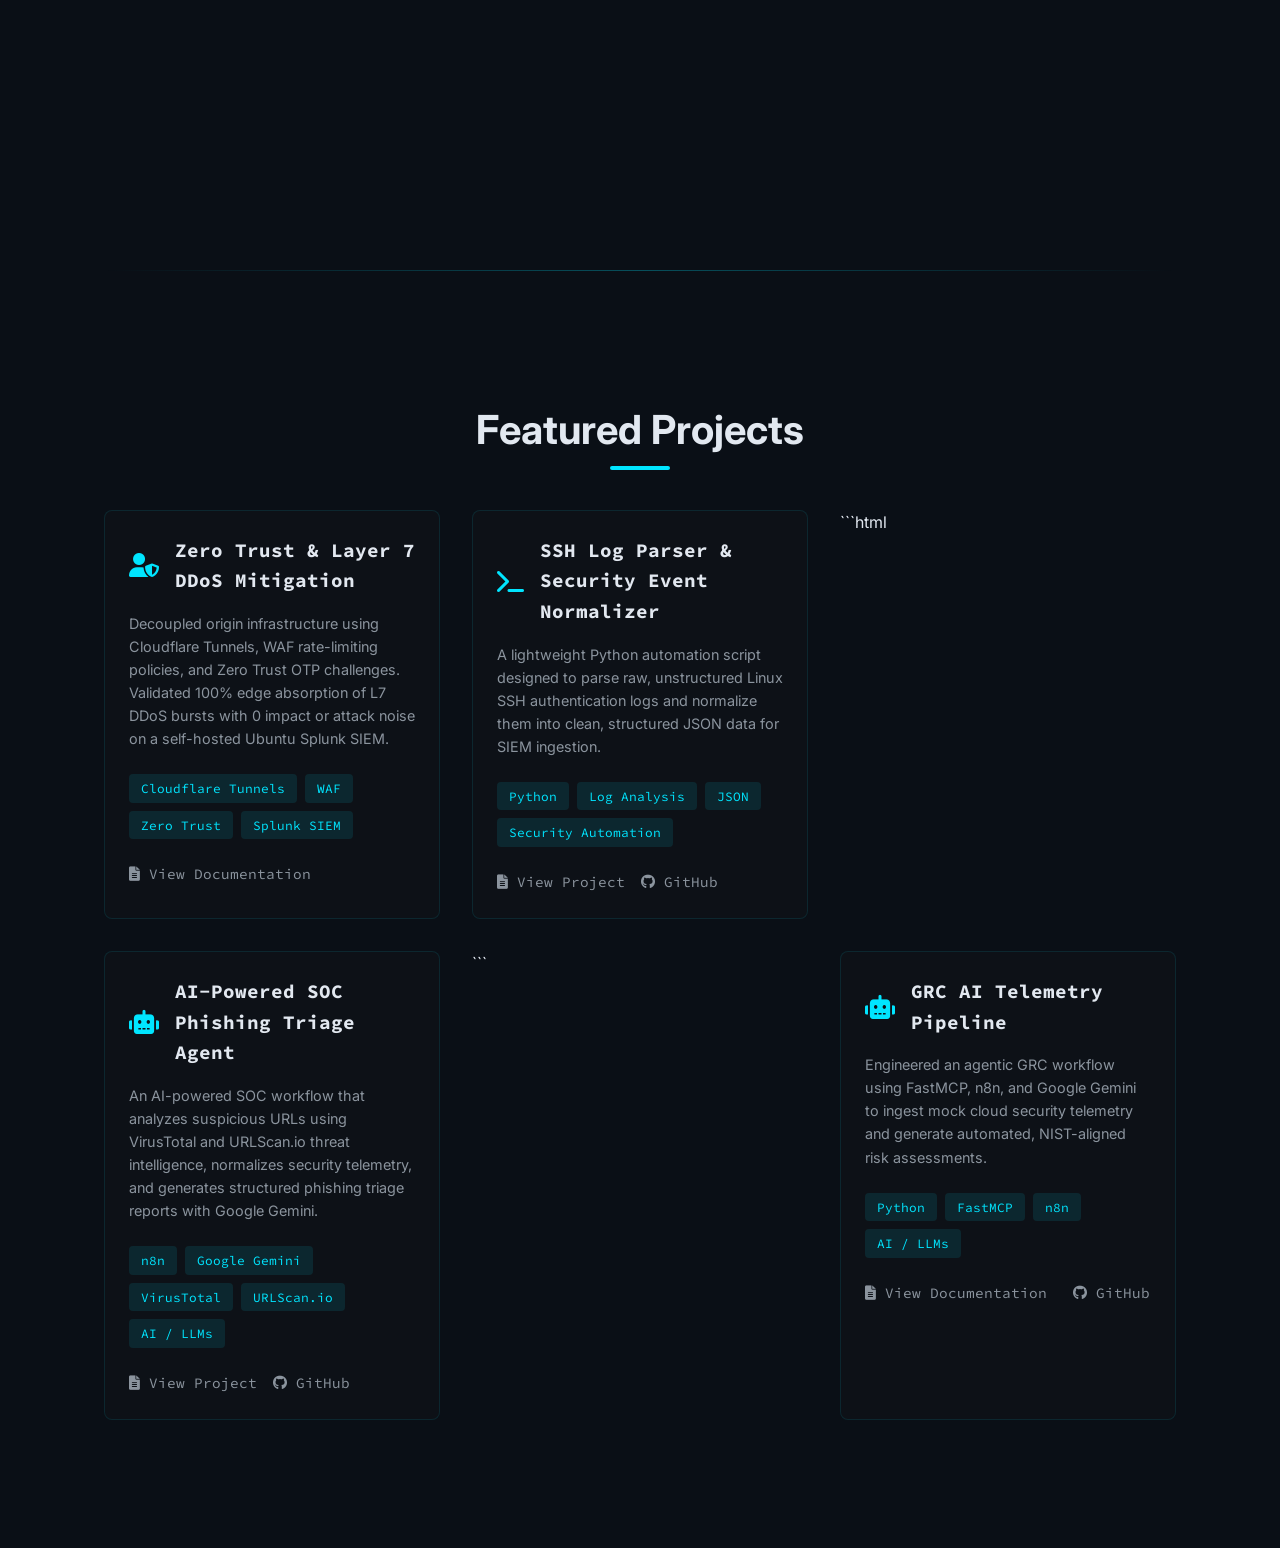
==== commit bf96d1b4: "Refactor index.html structure and content" ====
--- a/index.html
+++ b/index.html
@@ -264,25 +264,45 @@
     </div>
 </div>
 
-                <!-- AI-Driven SOC Automation Project (In Progress) -->
-                <div class="project-card" style="opacity: 0.85;">
-                    <div class="project-content">
-                        <div class="project-header">
-                            <i class="fas fa-robot"></i>
-                            <h3>AI-Driven SOC Automation Pipeline</h3>
-                        </div>
-                        <p>Automating alert triage, initial risk scoring, and threat intelligence enrichment using LLMs integrated into SOC incident workflows.</p>
-                        <div class="project-tech">
-                            <span>Python</span>
-                            <span>AI / LLMs</span>
-                            <span>SIEM</span>
-                            <span>Automation</span>
-                        </div>
-                        <div class="project-links">
-                            <span class="project-link" style="cursor: default; opacity: 0.7;"><i class="fas fa-clock"></i> Coming Soon</span>
-                        </div>
-                    </div>
-                </div>
+```html
+<!-- AI SOC Phishing Triage Agent -->
+<div class="project-card">
+    <div class="project-content">
+        <div class="project-header">
+            <i class="fas fa-robot"></i>
+            <h3>AI-Powered SOC Phishing Triage Agent</h3>
+        </div>
+
+        <p>
+            An AI-powered SOC workflow that analyzes suspicious URLs using
+            VirusTotal and URLScan.io threat intelligence, normalizes security
+            telemetry, and generates structured phishing triage reports with
+            Google Gemini.
+        </p>
+
+        <div class="project-tech">
+            <span>n8n</span>
+            <span>Google Gemini</span>
+            <span>VirusTotal</span>
+            <span>URLScan.io</span>
+            <span>AI / LLMs</span>
+        </div>
+
+        <div class="project-links">
+            <a href="ai-soc-agent.html" class="project-link">
+                <i class="fas fa-file-alt"></i> View Project
+            </a>
+
+            <a href="https://github.com/RaihanSAhmed/ai-soc-phishing-triage"
+               target="_blank"
+               class="project-link">
+                <i class="fab fa-github"></i> GitHub
+            </a>
+        </div>
+    </div>
+</div>
+```
+
 
                 <!-- GRC AI Telemetry Pipeline Project -->
                 <div class="project-card">
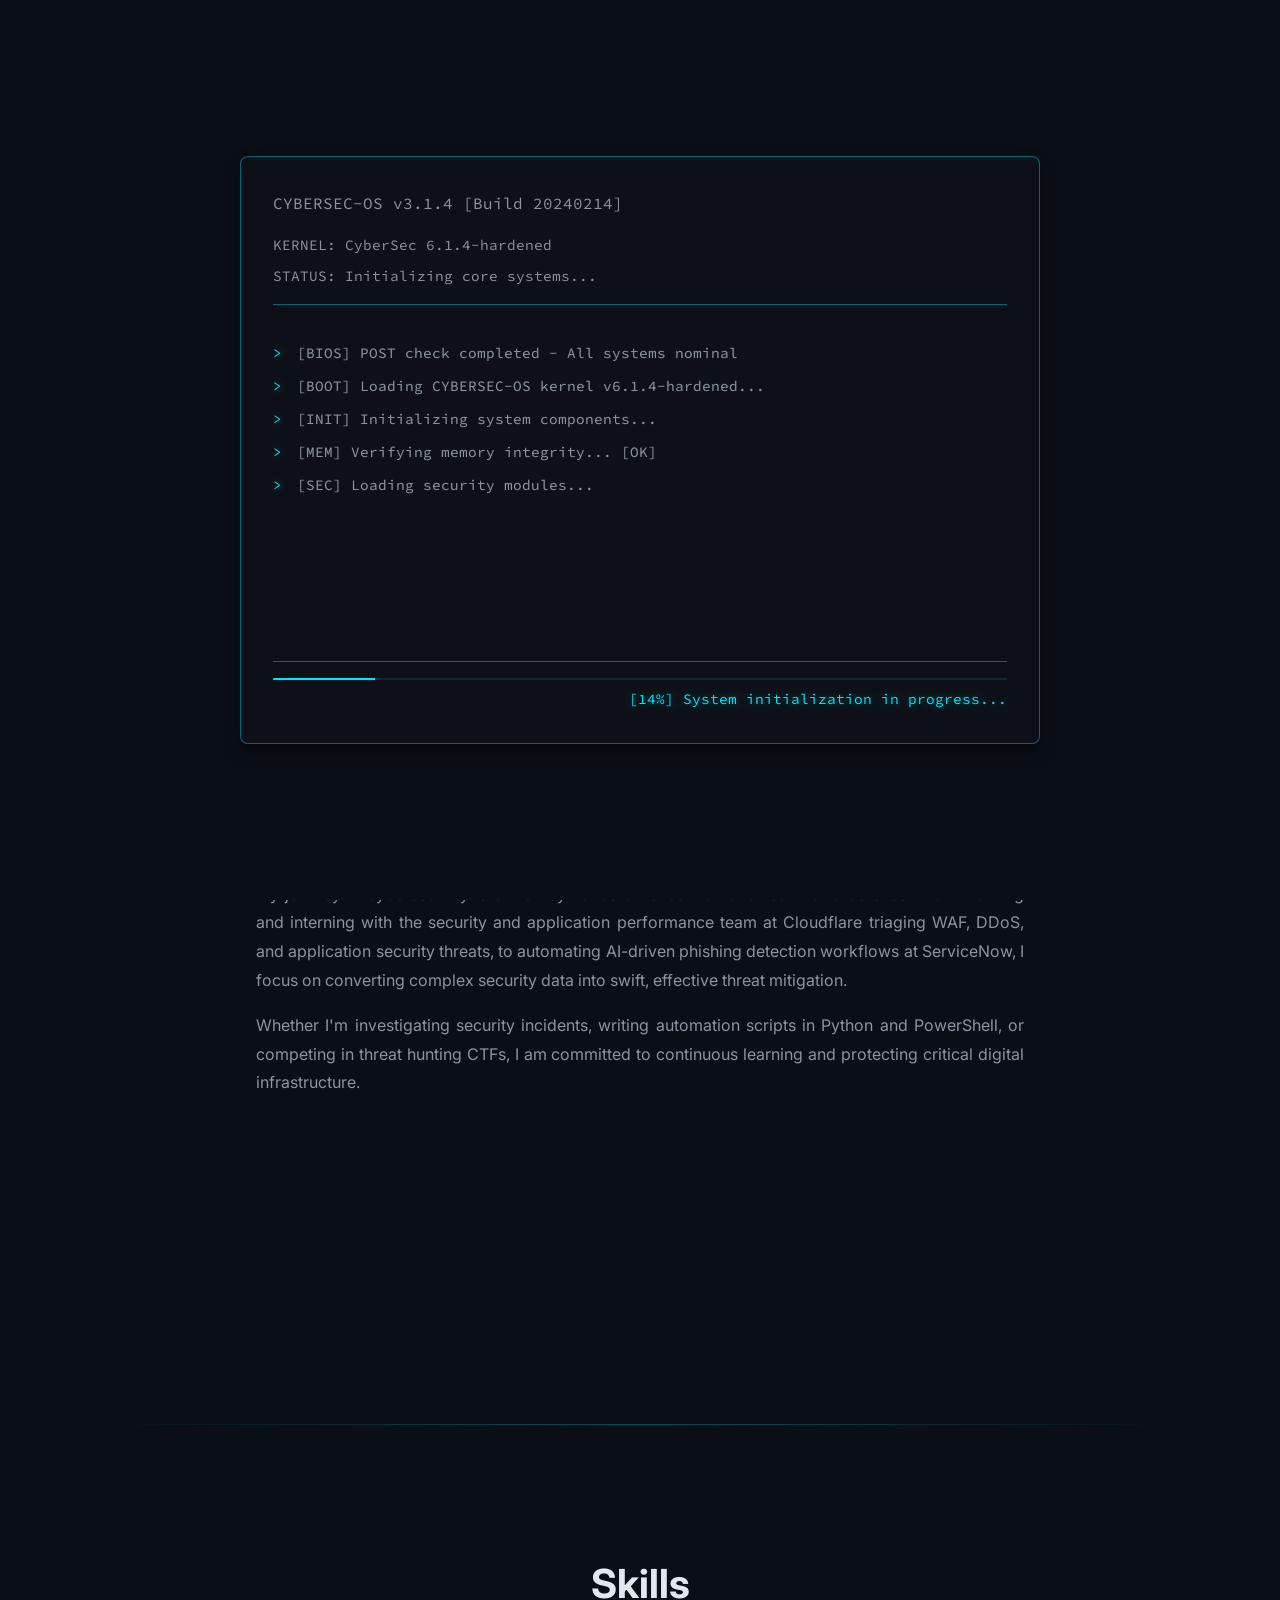
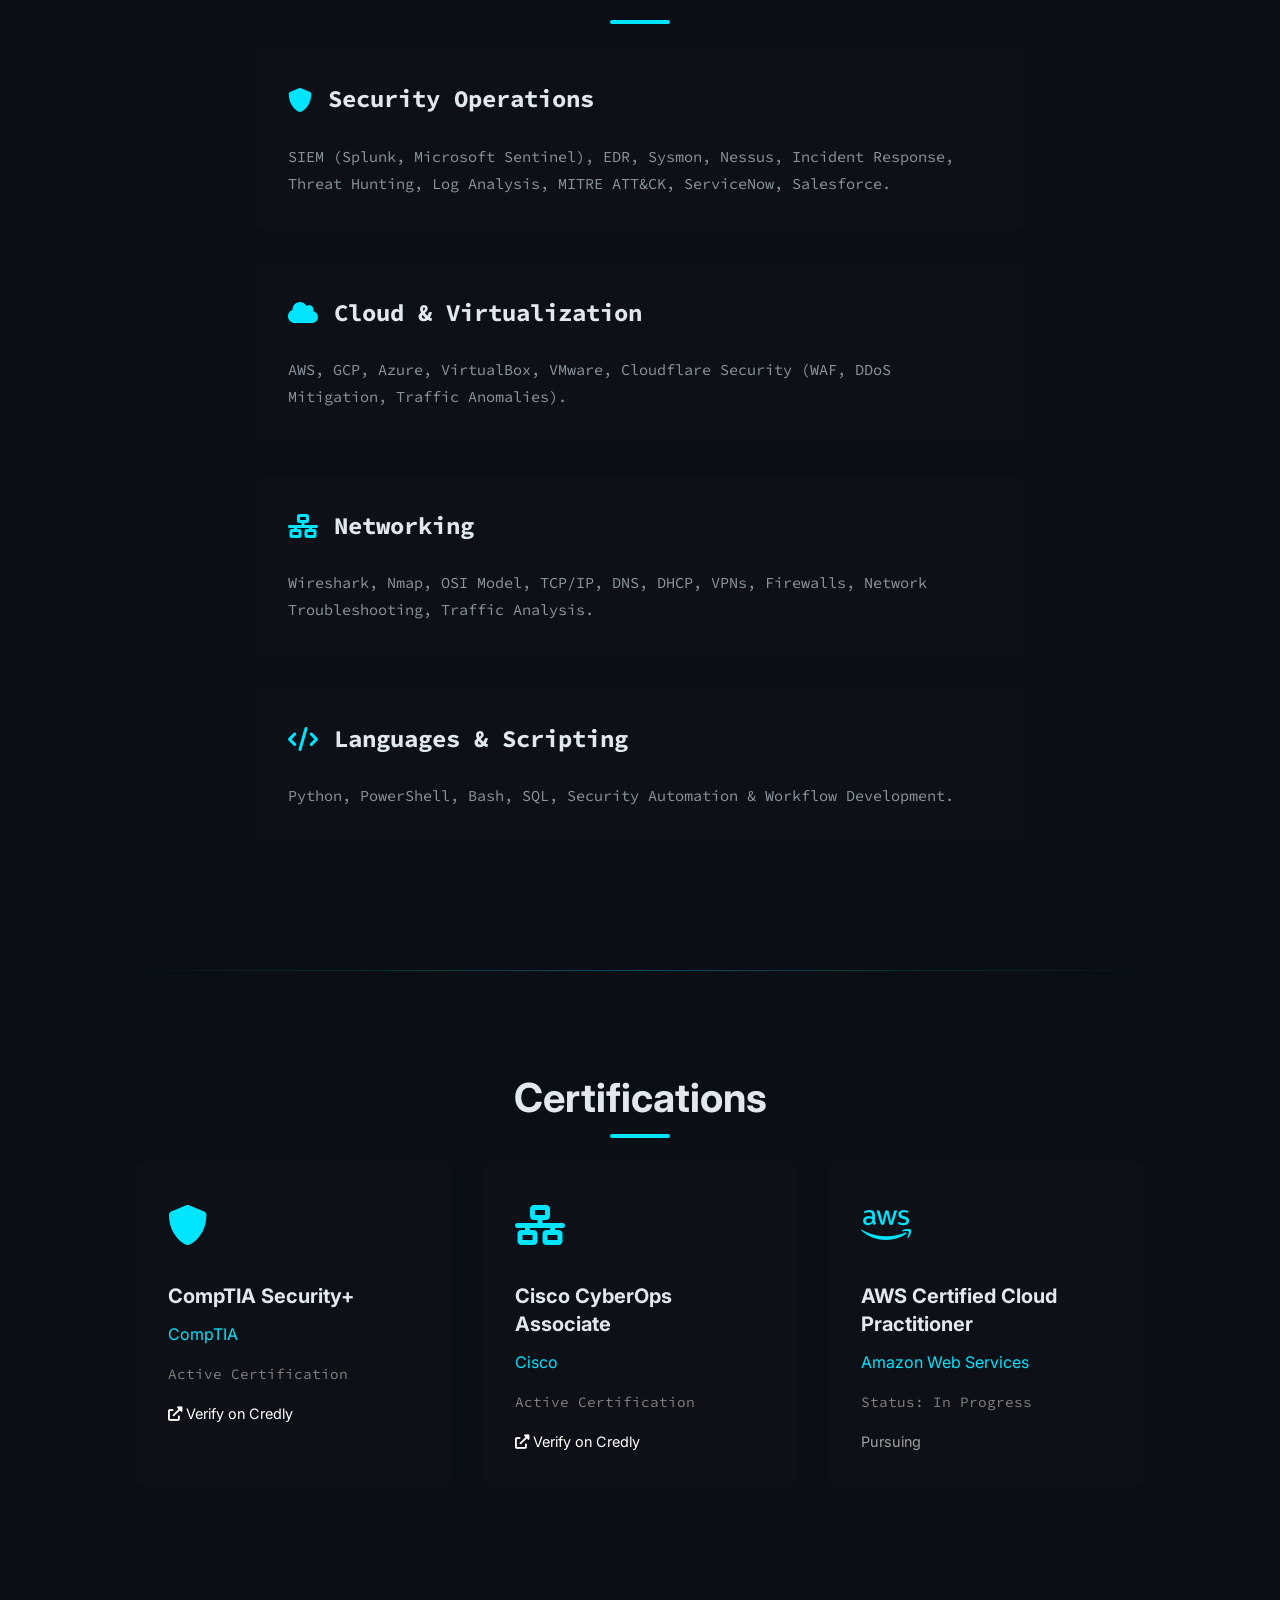
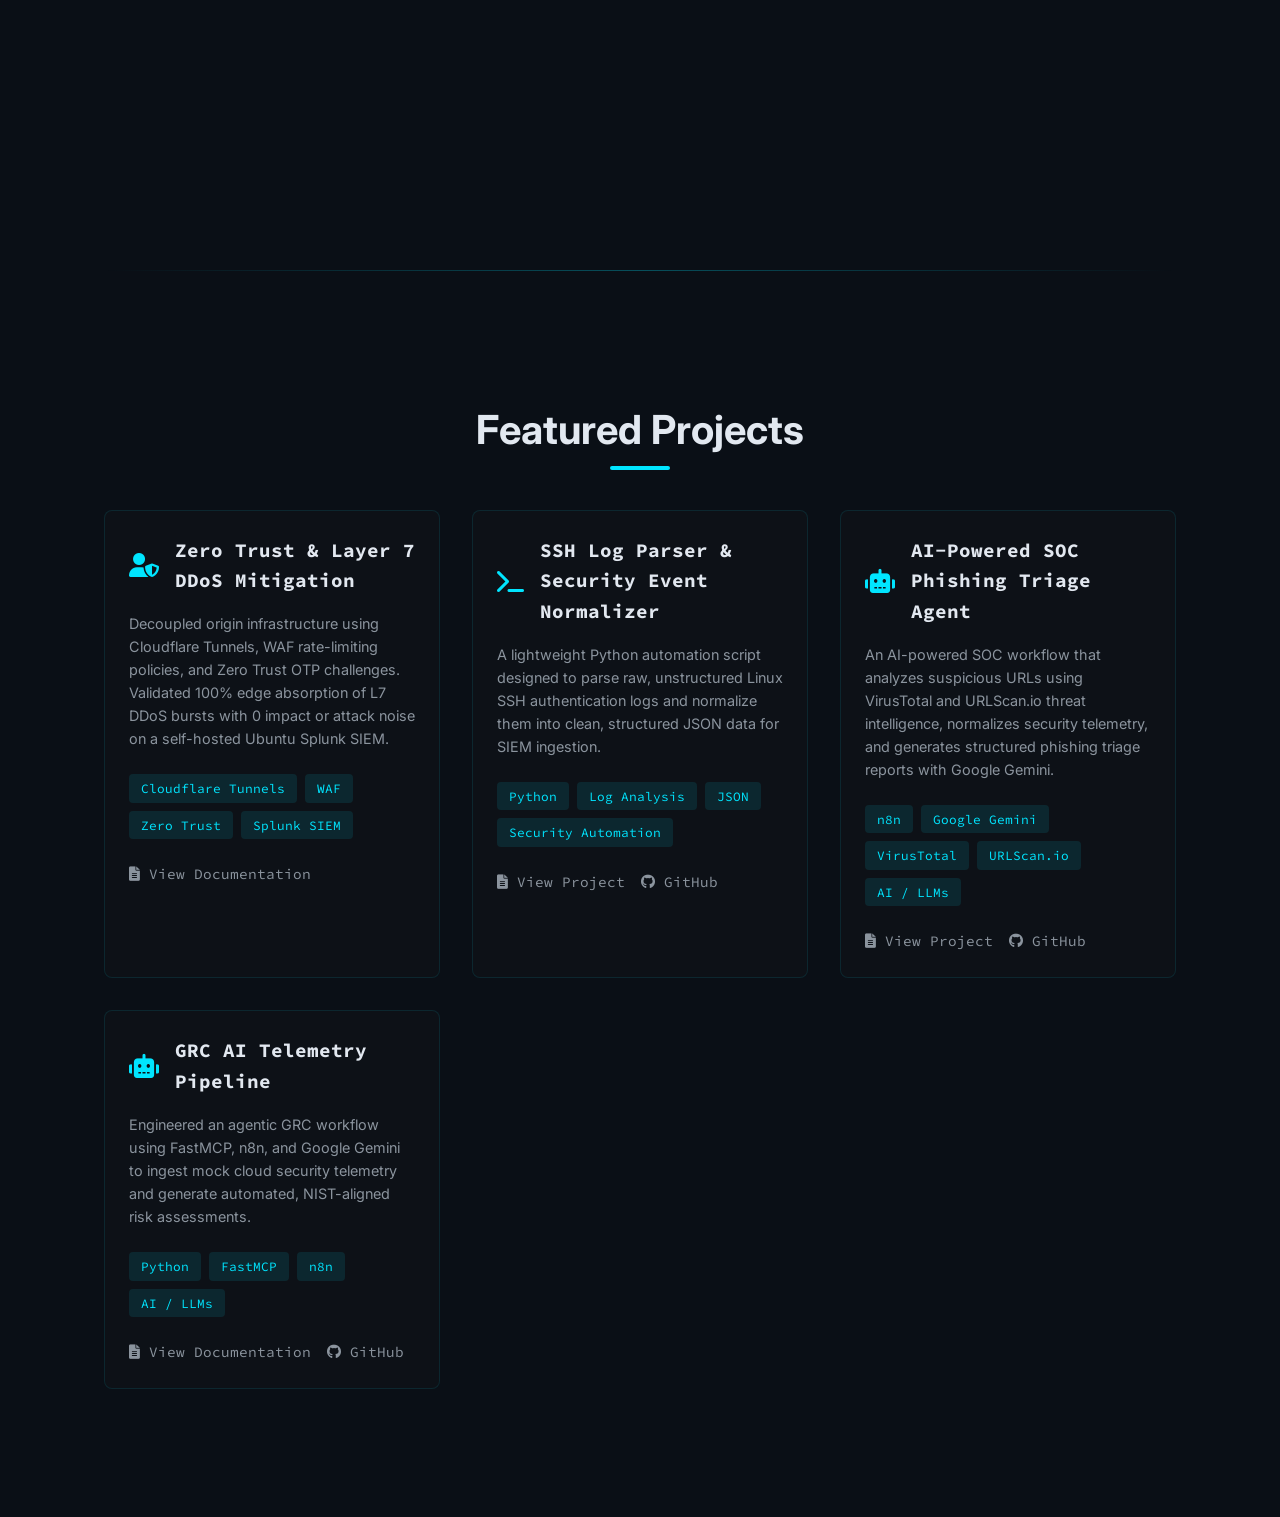
==== commit 9a614015: "Update index.html" ====
--- a/index.html
+++ b/index.html
@@ -9,24 +9,31 @@
     <link href="https://fonts.googleapis.com/css2?family=Inter:wght@400;500;600;700&display=swap" rel="stylesheet">
     <link href="https://fonts.googleapis.com/css2?family=Source+Code+Pro:wght@400;600&display=swap" rel="stylesheet">
 </head>
+
 <body class="loading">
+
     <!-- Background Effects -->
     <div class="particles-background"></div>
     <canvas class="matrix-rain"></canvas>
     <div class="cyber-grid"></div>
 
+
     <!-- Boot Sequence -->
     <div id="boot-sequence" class="boot-sequence">
         <div class="boot-content">
+
             <div class="boot-header">
                 <span class="terminal-text">CYBERSEC-OS v3.1.4 [Build 20240214]</span>
+
                 <div class="system-info">
                     <span>KERNEL: CyberSec 6.1.4-hardened</span>
                     <span>STATUS: Initializing...</span>
                 </div>
             </div>
+
             <div class="boot-log-container">
                 <div class="boot-log">
+
                     <div class="log-entry">[BIOS] POST check completed - All systems nominal</div>
                     <div class="log-entry">[BOOT] Loading CYBERSEC-OS kernel v6.1.4-hardened...</div>
                     <div class="log-entry">[INIT] Initializing system components...</div>
@@ -48,23 +55,35 @@
                     <div class="log-entry success">[OK] No vulnerabilities detected</div>
                     <div class="log-entry success">[OK] Security protocols activated</div>
                     <div class="log-entry success">[OK] System ready for secure operations</div>
-                </div>
-            </div>
+
+                </div>
+            </div>
+
             <div class="boot-progress">
                 <div class="progress-bar">
                     <div class="progress-fill"></div>
                 </div>
-                <span class="boot-progress-text">[0%] System initialization in progress...</span>
-            </div>
+
+                <span class="boot-progress-text">
+                    [0%] System initialization in progress...
+                </span>
+            </div>
+
         </div>
     </div>
 
+
     <!-- Navigation -->
     <nav class="navbar">
-        <div class="nav-brand">cybersec@portfolio:~$</div>
+
+        <div class="nav-brand">
+            cybersec@portfolio:~$
+        </div>
+
         <button class="mobile-menu-btn">
             <i class="fas fa-bars"></i>
         </button>
+
         <div class="nav-links">
             <a href="#home" class="active">Home</a>
             <a href="#about">About</a>
@@ -72,263 +91,503 @@
             <a href="#certificates">Certificates</a>
             <a href="#projects">Projects</a>
         </div>
+
     </nav>
+
 
     <!-- Main Content -->
     <main>
+
         <!-- Profile Section -->
         <section id="home" class="profile-section fade-in">
+
             <div class="photo-space">
-    <img src="mepfp.webp" alt="Raihan Ahmed">
-</div>
+                <img src="mepfp.webp" alt="Raihan Ahmed">
+            </div>
+
             <div class="profile-content">
-                <p class="role-text">Hi, my name is</p>
-                <h1 class="glitch-text" data-text="Raihan Ahmed">Raihan Ahmed</h1>
-                <p class="subtitle">Security Enthusiast | Blue Team Specialist | Cyber Researcher</p>
+
+                <p class="role-text">
+                    Hi, my name is
+                </p>
+
+                <h1 class="glitch-text" data-text="Raihan Ahmed">
+                    Raihan Ahmed
+                </h1>
+
+                <p class="subtitle">
+                    Security Enthusiast | Blue Team Specialist | Cyber Researcher
+                </p>
+
                 <div class="profile-social-links">
-                    <a href="https://github.com/RaihanSAhmed" class="social-icon" target="_blank"><i class="fab fa-github"></i></a>
-                    <a href="https://www.linkedin.com/in/raihan-ahmed-33610230b/" class="social-icon" target="_blank"><i class="fab fa-linkedin-in"></i></a>
-                    <a href="mailto:raihan.ahmed@sjsu.edu" class="social-icon"><i class="fas fa-envelope"></i></a>
-                </div>
-            </div>
+
+                    <a href="https://github.com/RaihanSAhmed"
+                       class="social-icon"
+                       target="_blank"
+                       rel="noopener noreferrer">
+                        <i class="fab fa-github"></i>
+                    </a>
+
+                    <a href="https://www.linkedin.com/in/raihan-ahmed-33610230b/"
+                       class="social-icon"
+                       target="_blank"
+                       rel="noopener noreferrer">
+                        <i class="fab fa-linkedin-in"></i>
+                    </a>
+
+                    <a href="mailto:raihan.ahmed@sjsu.edu"
+                       class="social-icon">
+                        <i class="fas fa-envelope"></i>
+                    </a>
+
+                </div>
+
+            </div>
+
         </section>
+
 
         <!-- About Section -->
         <section id="about" class="about-section section fade-in">
-            <h2 class="section-title">About Me</h2>
+
+            <h2 class="section-title">
+                About Me
+            </h2>
+
             <div class="about-content">
+
                 <p>
-                    Hey there! I'm Raihan, a Management Information Systems student at San Jose State University specializing in Cybersecurity and Security Operations. I have a deep passion for understanding modern attack vectors, analyzing endpoint and network telemetry, and building proactive threat detection workflows.
+                    Hey there! I'm Raihan, a Management Information Systems student
+                    at San Jose State University specializing in Cybersecurity and
+                    Security Operations. I have a deep passion for understanding
+                    modern attack vectors, analyzing endpoint and network telemetry,
+                    and building proactive threat detection workflows.
                 </p>
+
                 <p>
-                    My journey in cybersecurity is driven by hands-on execution and real-world defense. From working and interning with the security and application performance team at Cloudflare triaging WAF, DDoS, and application security threats, to automating AI-driven phishing detection workflows at ServiceNow, I focus on converting complex security data into swift, effective threat mitigation.
+                    My journey in cybersecurity is driven by hands-on execution and
+                    real-world defense. From working and interning with the security
+                    and application performance team at Cloudflare triaging WAF, DDoS,
+                    and application security threats, to automating AI-driven phishing
+                    detection workflows at ServiceNow, I focus on converting complex
+                    security data into swift, effective threat mitigation.
                 </p>
+
                 <p>
-                    Whether I'm investigating security incidents, writing automation scripts in Python and PowerShell, or competing in threat hunting CTFs, I am committed to continuous learning and protecting critical digital infrastructure.
+                    Whether I'm investigating security incidents, writing automation
+                    scripts in Python and PowerShell, or competing in threat hunting
+                    CTFs, I am committed to continuous learning and protecting
+                    critical digital infrastructure.
                 </p>
-            </div>
+
+            </div>
+
         </section>
+
 
         <!-- Skills Section -->
         <section id="skills" class="skills-section section fade-in">
-            <h2 class="section-title">Skills</h2>
+
+            <h2 class="section-title">
+                Skills
+            </h2>
+
             <div class="skills-container">
+
                 <!-- Security Operations -->
                 <div class="skill-category">
+
                     <div class="skill-header">
                         <i class="fas fa-shield-alt"></i>
                         <h3>Security Operations</h3>
                     </div>
+
                     <div class="skill-text">
-                        SIEM (Splunk, Microsoft Sentinel), EDR, Sysmon, Nessus, Incident Response, Threat Hunting, Log Analysis, MITRE ATT&CK, ServiceNow, Salesforce.
-                    </div>
-                </div>
+                        SIEM (Splunk, Microsoft Sentinel), EDR, Sysmon, Nessus,
+                        Incident Response, Threat Hunting, Log Analysis,
+                        MITRE ATT&amp;CK, ServiceNow, Salesforce.
+                    </div>
+
+                </div>
+
 
                 <!-- Cloud & Virtualization -->
                 <div class="skill-category">
+
                     <div class="skill-header">
                         <i class="fas fa-cloud"></i>
-                        <h3>Cloud & Virtualization</h3>
-                    </div>
+                        <h3>Cloud &amp; Virtualization</h3>
+                    </div>
+
                     <div class="skill-text">
-                        AWS, GCP, Azure, VirtualBox, VMware, Cloudflare Security (WAF, DDoS Mitigation, Traffic Anomalies).
-                    </div>
-                </div>
-
-                <!-- Networking & Security Controls -->
+                        AWS, GCP, Azure, VirtualBox, VMware, Cloudflare Security
+                        (WAF, DDoS Mitigation, Traffic Anomalies).
+                    </div>
+
+                </div>
+
+
+                <!-- Networking -->
                 <div class="skill-category">
+
                     <div class="skill-header">
                         <i class="fas fa-network-wired"></i>
                         <h3>Networking</h3>
                     </div>
+
                     <div class="skill-text">
-                        Wireshark, Nmap, OSI Model, TCP/IP, DNS, DHCP, VPNs, Firewalls, Network Troubleshooting, Traffic Analysis.
-                    </div>
-                </div>
+                        Wireshark, Nmap, OSI Model, TCP/IP, DNS, DHCP, VPNs,
+                        Firewalls, Network Troubleshooting, Traffic Analysis.
+                    </div>
+
+                </div>
+
 
                 <!-- Languages & Automation -->
                 <div class="skill-category">
+
                     <div class="skill-header">
                         <i class="fas fa-code"></i>
-                        <h3>Languages & Scripting</h3>
-                    </div>
+                        <h3>Languages &amp; Scripting</h3>
+                    </div>
+
                     <div class="skill-text">
-                        Python, PowerShell, Bash, SQL, Security Automation & Workflow Development.
-                    </div>
-                </div>
-            </div>
+                        Python, PowerShell, Bash, SQL, Security Automation
+                        &amp; Workflow Development.
+                    </div>
+
+                </div>
+
+            </div>
+
         </section>
 
-        <!-- Certificates Section -->
+
+        <!-- Certifications Section -->
         <section id="certificates" class="certificates-section section fade-in">
-            <h2 class="section-title">Certifications</h2>
+
+            <h2 class="section-title">
+                Certifications
+            </h2>
+
             <div class="certificates-grid">
+
                 <!-- CompTIA Security+ -->
                 <div class="certificate-card">
+
                     <div class="certificate-content">
+
                         <div class="cert-logo">
                             <i class="fas fa-shield-alt"></i>
                         </div>
-                        <h3>CompTIA Security+</h3>
-                        <p class="cert-issuer">CompTIA</p>
+
+                        <h3>
+                            CompTIA Security+
+                        </h3>
+
+                        <p class="cert-issuer">
+                            CompTIA
+                        </p>
+
                         <p class="cert-details">
-                            <span class="cert-date">Active Certification</span>
-                        </p>
-                        <a href="https://www.credly.com/badges/81225ea5-e4d3-40ef-8be3-0323964d34db/linked_in_profile" target="_blank" class="verify-link"><i class="fas fa-external-link-alt"></i> Verify on Credly</a>
-                    </div>
-                </div>
+                            <span class="cert-date">
+                                Active Certification
+                            </span>
+                        </p>
+
+                        <a href="https://www.credly.com/badges/81225ea5-e4d3-40ef-8be3-0323964d34db/linked_in_profile"
+                           target="_blank"
+                           rel="noopener noreferrer"
+                           class="verify-link">
+                            <i class="fas fa-external-link-alt"></i>
+                            Verify on Credly
+                        </a>
+
+                    </div>
+
+                </div>
+
 
                 <!-- Cisco CyberOps Associate -->
                 <div class="certificate-card">
+
                     <div class="certificate-content">
+
                         <div class="cert-logo">
                             <i class="fas fa-network-wired"></i>
                         </div>
-                        <h3>Cisco CyberOps Associate</h3>
-                        <p class="cert-issuer">Cisco</p>
+
+                        <h3>
+                            Cisco CyberOps Associate
+                        </h3>
+
+                        <p class="cert-issuer">
+                            Cisco
+                        </p>
+
                         <p class="cert-details">
-                            <span class="cert-date">Active Certification</span>
-                        </p>
-                        <a href="https://www.credly.com/badges/ace7ea4d-bdfe-4bfb-8a74-19ae3ed4d1b4/linked_in_profile" target="_blank" class="verify-link"><i class="fas fa-external-link-alt"></i> Verify on Credly</a>
-                    </div>
-                </div>
+                            <span class="cert-date">
+                                Active Certification
+                            </span>
+                        </p>
+
+                        <a href="https://www.credly.com/badges/ace7ea4d-bdfe-4bfb-8a74-19ae3ed4d1b4/linked_in_profile"
+                           target="_blank"
+                           rel="noopener noreferrer"
+                           class="verify-link">
+                            <i class="fas fa-external-link-alt"></i>
+                            Verify on Credly
+                        </a>
+
+                    </div>
+
+                </div>
+
 
                 <!-- AWS Cloud Practitioner -->
                 <div class="certificate-card">
+
                     <div class="certificate-content">
+
                         <div class="cert-logo">
                             <i class="fab fa-aws"></i>
                         </div>
-                        <h3>AWS Certified Cloud Practitioner</h3>
-                        <p class="cert-issuer">Amazon Web Services</p>
+
+                        <h3>
+                            AWS Certified Cloud Practitioner
+                        </h3>
+
+                        <p class="cert-issuer">
+                            Amazon Web Services
+                        </p>
+
                         <p class="cert-details">
-                            <span class="cert-date">Status: In Progress</span>
-                        </p>
-                        <span class="verify-link" style="opacity: 0.6; cursor: default;">Pursuing</span>
-                    </div>
-                </div>
-            </div>
+                            <span class="cert-date">
+                                Status: In Progress
+                            </span>
+                        </p>
+
+                        <span class="verify-link"
+                              style="opacity: 0.6; cursor: default;">
+                            Pursuing
+                        </span>
+
+                    </div>
+
+                </div>
+
+            </div>
+
         </section>
+
 
         <!-- Projects Section -->
         <section id="projects" class="projects-section section fade-in">
-            <h2 class="section-title">Featured Projects</h2>
+
+            <h2 class="section-title">
+                Featured Projects
+            </h2>
+
             <div class="projects-grid">
-                
+
+
                 <!-- Zero Trust & DDoS Project -->
                 <div class="project-card">
+
                     <div class="project-content">
+
                         <div class="project-header">
                             <i class="fas fa-user-shield"></i>
-                            <h3>Zero Trust & Layer 7 DDoS Mitigation</h3>
-                        </div>
-                        <p>Decoupled origin infrastructure using Cloudflare Tunnels, WAF rate-limiting policies, and Zero Trust OTP challenges. Validated 100% edge absorption of L7 DDoS bursts with 0 impact or attack noise on a self-hosted Ubuntu Splunk SIEM.</p>
+                            <h3>
+                                Zero Trust &amp; Layer 7 DDoS Mitigation
+                            </h3>
+                        </div>
+
+                        <p>
+                            Decoupled origin infrastructure using Cloudflare Tunnels,
+                            WAF rate-limiting policies, and Zero Trust OTP challenges.
+                            Validated 100% edge absorption of L7 DDoS bursts with
+                            0 impact or attack noise on a self-hosted Ubuntu
+                            Splunk SIEM.
+                        </p>
+
                         <div class="project-tech">
                             <span>Cloudflare Tunnels</span>
                             <span>WAF</span>
                             <span>Zero Trust</span>
                             <span>Splunk SIEM</span>
                         </div>
+
                         <div class="project-links">
-                            <a href="zero-trust.html" class="project-link"><i class="fas fa-file-alt"></i> View Documentation</a>
-                        </div>
-                    </div>
-                </div>
+
+                            <a href="zero-trust.html"
+                               class="project-link">
+                                <i class="fas fa-file-alt"></i>
+                                View Documentation
+                            </a>
+
+                        </div>
+
+                    </div>
+
+                </div>
+
 
                 <!-- SSH Log Parser Project -->
-<div class="project-card">
-    <div class="project-content">
-        <div class="project-header">
-            <i class="fas fa-terminal"></i>
-            <h3>SSH Log Parser & Security Event Normalizer</h3>
-        </div>
-
-        <p>A lightweight Python automation script designed to parse raw, unstructured Linux SSH authentication logs and normalize them into clean, structured JSON data for SIEM ingestion.</p>
-
-        <div class="project-tech">
-            <span>Python</span>
-            <span>Log Analysis</span>
-            <span>JSON</span>
-            <span>Security Automation</span>
-        </div>
-
-        <div class="project-links">
-            <a href="ssh-log-parser.html" class="project-link">
-                <i class="fas fa-file-alt"></i> View Project
-            </a>
-
-            <a href="https://github.com/RaihanSAhmed/ssh-log-parser" target="_blank" class="project-link">
-                <i class="fab fa-github"></i> GitHub
-            </a>
-        </div>
-    </div>
-</div>
-
-```html
-<!-- AI SOC Phishing Triage Agent -->
-<div class="project-card">
-    <div class="project-content">
-        <div class="project-header">
-            <i class="fas fa-robot"></i>
-            <h3>AI-Powered SOC Phishing Triage Agent</h3>
-        </div>
-
-        <p>
-            An AI-powered SOC workflow that analyzes suspicious URLs using
-            VirusTotal and URLScan.io threat intelligence, normalizes security
-            telemetry, and generates structured phishing triage reports with
-            Google Gemini.
-        </p>
-
-        <div class="project-tech">
-            <span>n8n</span>
-            <span>Google Gemini</span>
-            <span>VirusTotal</span>
-            <span>URLScan.io</span>
-            <span>AI / LLMs</span>
-        </div>
-
-        <div class="project-links">
-            <a href="ai-soc-agent.html" class="project-link">
-                <i class="fas fa-file-alt"></i> View Project
-            </a>
-
-            <a href="https://github.com/RaihanSAhmed/ai-soc-phishing-triage"
-               target="_blank"
-               class="project-link">
-                <i class="fab fa-github"></i> GitHub
-            </a>
-        </div>
-    </div>
-</div>
-```
+                <div class="project-card">
+
+                    <div class="project-content">
+
+                        <div class="project-header">
+                            <i class="fas fa-terminal"></i>
+                            <h3>
+                                SSH Log Parser &amp; Security Event Normalizer
+                            </h3>
+                        </div>
+
+                        <p>
+                            A lightweight Python automation script designed to parse
+                            raw, unstructured Linux SSH authentication logs and
+                            normalize them into clean, structured JSON data for
+                            SIEM ingestion.
+                        </p>
+
+                        <div class="project-tech">
+                            <span>Python</span>
+                            <span>Log Analysis</span>
+                            <span>JSON</span>
+                            <span>Security Automation</span>
+                        </div>
+
+                        <div class="project-links">
+
+                            <a href="ssh-log-parser.html"
+                               class="project-link">
+                                <i class="fas fa-file-alt"></i>
+                                View Project
+                            </a>
+
+                            <a href="https://github.com/RaihanSAhmed/ssh-log-parser"
+                               target="_blank"
+                               rel="noopener noreferrer"
+                               class="project-link">
+                                <i class="fab fa-github"></i>
+                                GitHub
+                            </a>
+
+                        </div>
+
+                    </div>
+
+                </div>
+
+
+                <!-- AI SOC Phishing Triage Agent -->
+                <div class="project-card">
+
+                    <div class="project-content">
+
+                        <div class="project-header">
+                            <i class="fas fa-robot"></i>
+                            <h3>
+                                AI-Powered SOC Phishing Triage Agent
+                            </h3>
+                        </div>
+
+                        <p>
+                            An AI-powered SOC workflow that analyzes suspicious URLs
+                            using VirusTotal and URLScan.io threat intelligence,
+                            normalizes security telemetry, and generates structured
+                            phishing triage reports with Google Gemini.
+                        </p>
+
+                        <div class="project-tech">
+                            <span>n8n</span>
+                            <span>Google Gemini</span>
+                            <span>VirusTotal</span>
+                            <span>URLScan.io</span>
+                            <span>AI / LLMs</span>
+                        </div>
+
+                        <div class="project-links">
+
+                            <a href="ai-soc-agent.html"
+                               class="project-link">
+                                <i class="fas fa-file-alt"></i>
+                                View Project
+                            </a>
+
+                            <a href="https://github.com/RaihanSAhmed/ai-soc-phishing-triage"
+                               target="_blank"
+                               rel="noopener noreferrer"
+                               class="project-link">
+                                <i class="fab fa-github"></i>
+                                GitHub
+                            </a>
+
+                        </div>
+
+                    </div>
+
+                </div>
 
 
                 <!-- GRC AI Telemetry Pipeline Project -->
                 <div class="project-card">
+
                     <div class="project-content">
+
                         <div class="project-header">
                             <i class="fas fa-robot"></i>
-                            <h3>GRC AI Telemetry Pipeline</h3>
-                        </div>
-                        <p>Engineered an agentic GRC workflow using FastMCP, n8n, and Google Gemini to ingest mock cloud security telemetry and generate automated, NIST-aligned risk assessments.</p>
+                            <h3>
+                                GRC AI Telemetry Pipeline
+                            </h3>
+                        </div>
+
+                        <p>
+                            Engineered an agentic GRC workflow using FastMCP, n8n,
+                            and Google Gemini to ingest mock cloud security telemetry
+                            and generate automated, NIST-aligned risk assessments.
+                        </p>
+
                         <div class="project-tech">
                             <span>Python</span>
                             <span>FastMCP</span>
                             <span>n8n</span>
                             <span>AI / LLMs</span>
                         </div>
+
                         <div class="project-links">
-                            <a href="grc-ai-pipeline.html" class="project-link"><i class="fas fa-file-alt"></i> View Documentation</a>
-                            <a href="https://github.com/RaihanSAhmed/grc-ai-telemetry-pipeline" target="_blank" class="project-link" style="margin-left: 10px;"><i class="fab fa-github"></i> GitHub</a>
-                        </div>
-                    </div>
-                </div>
-
-            </div>
+
+                            <a href="grc-ai-pipeline.html"
+                               class="project-link">
+                                <i class="fas fa-file-alt"></i>
+                                View Documentation
+                            </a>
+
+                            <a href="https://github.com/RaihanSAhmed/grc-ai-telemetry-pipeline"
+                               target="_blank"
+                               rel="noopener noreferrer"
+                               class="project-link">
+                                <i class="fab fa-github"></i>
+                                GitHub
+                            </a>
+
+                        </div>
+
+                    </div>
+
+                </div>
+
+
+            </div>
+
         </section>
+
     </main>
 
+
     <script src="script.js"></script>
+
 </body>
 </html>
